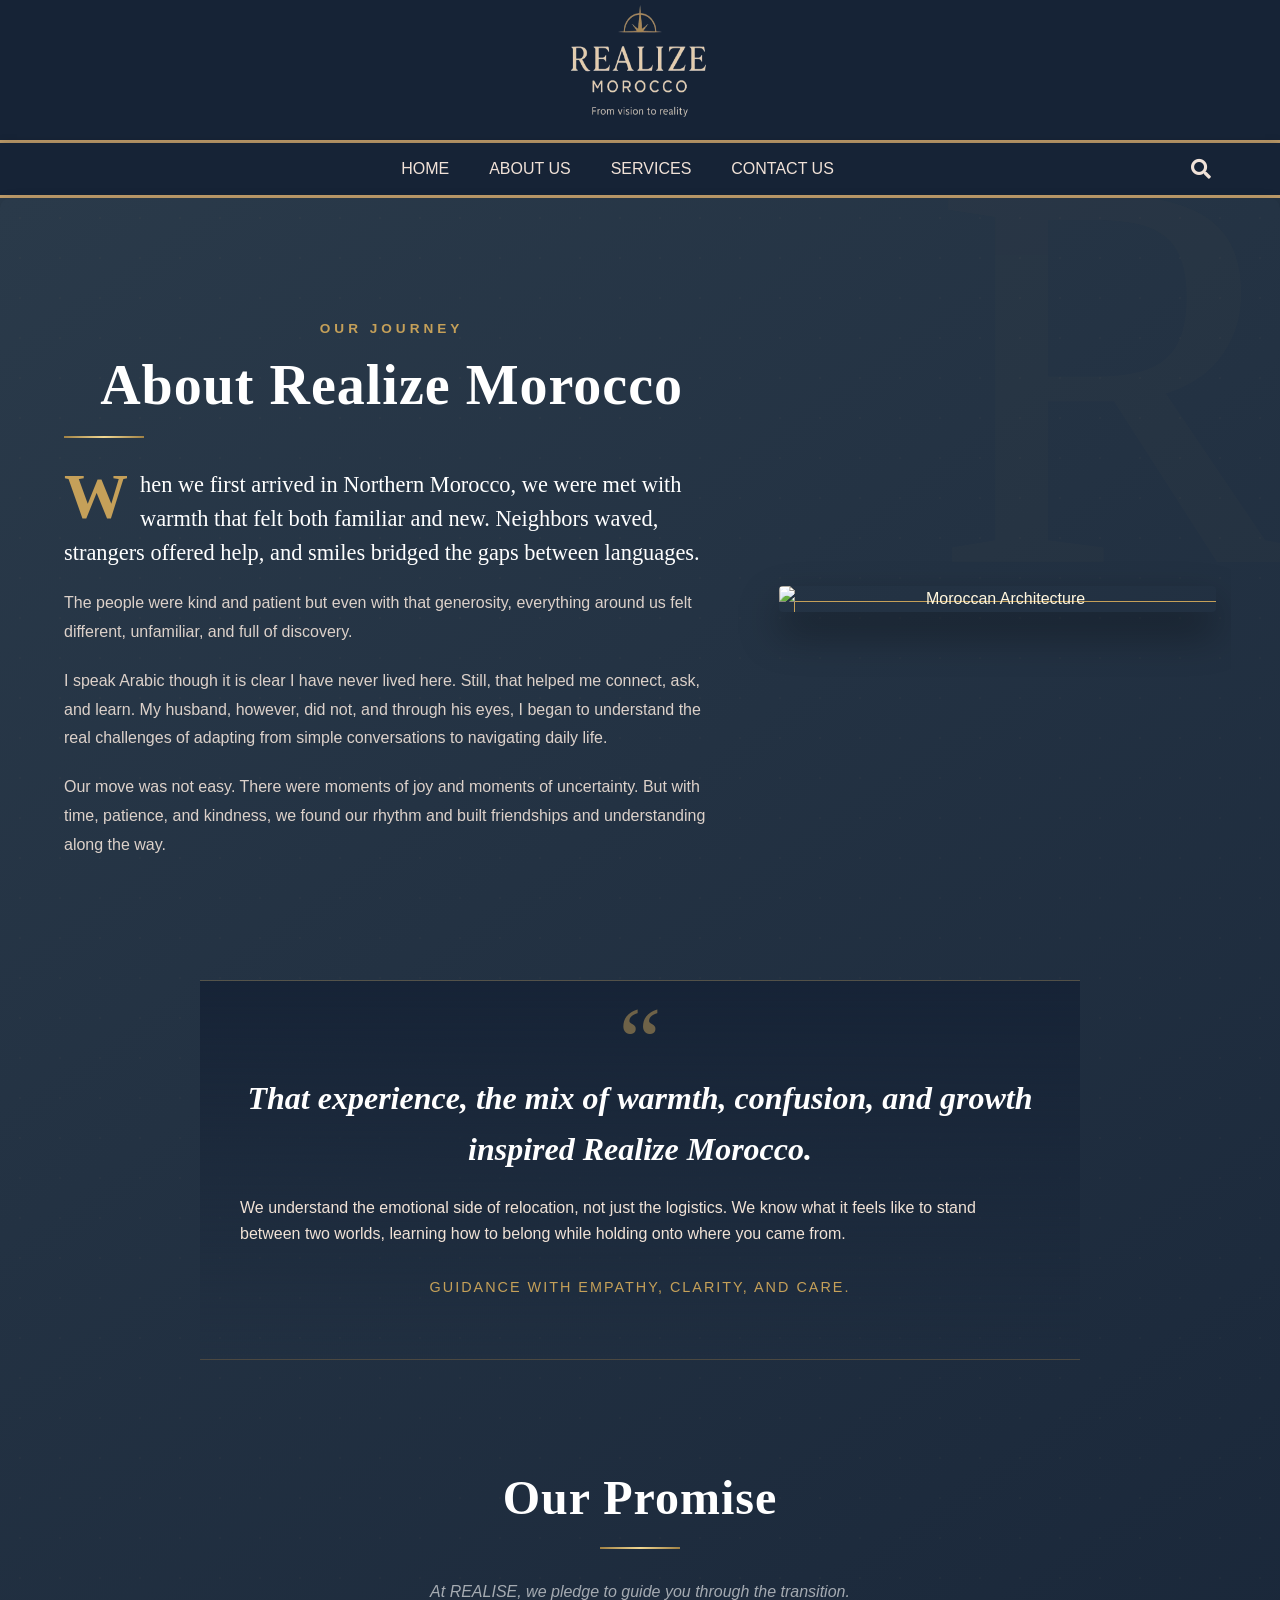
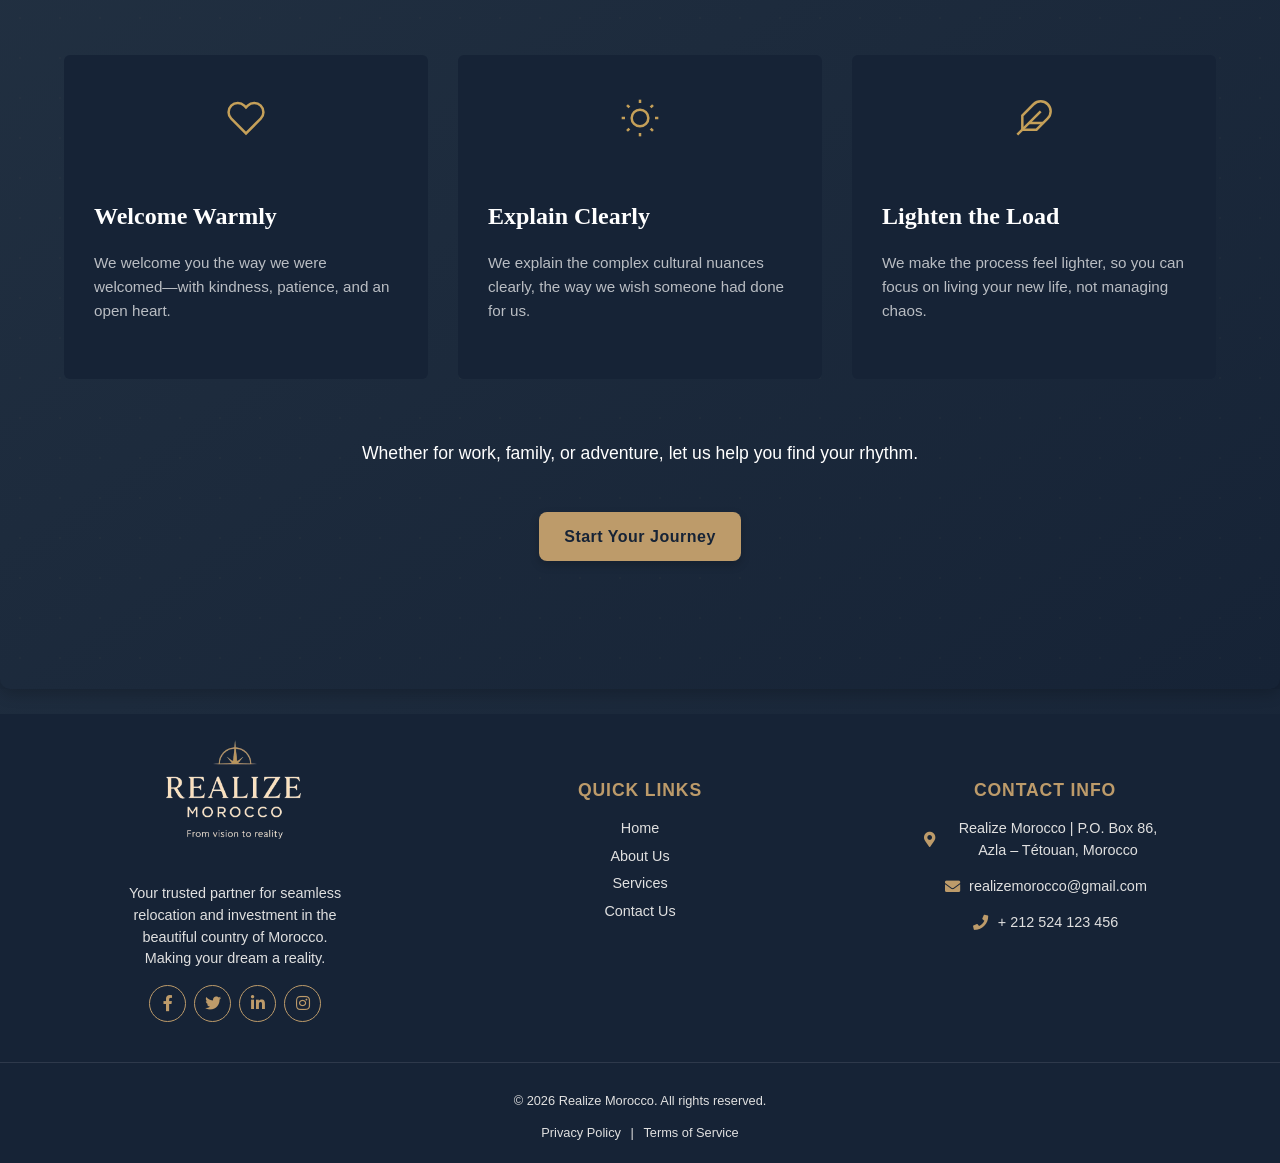
==== about.html @ 2c145610 "First upload" ====
<!DOCTYPE html>
<html lang="en">
<head>
    <meta charset="UTF-8">
    <meta name="viewport" content="width=device-width, initial-scale=1.0">
    <title>Realize Morocco - Home</title>
    <link rel="stylesheet" href="style.css">
    <link rel="stylesheet" href="style2.css">
    <link rel="stylesheet" href="responsive-fixes.css">

    <link rel="stylesheet" href="https://cdnjs.cloudflare.com/ajax/libs/font-awesome/5.15.4/css/all.min.css">
</head>
<body>
    <header class="logo-header">
        <div class="container1">
            <img src="SmartSelect_20251010-121254_Gallery-removebg-preview.png" alt="Realize Morocco Logo" class="header-logo">
        </div>
    </header>
<header>
        <div class="container">
            <nav>
                <ul>
                    <li><a href="index.html">Home</a></li>
                    <li><a href="about.html">About Us</a></li>
                    <li><a href="services.html">Services</a></li>
                    <li><a href="contact.html">Contact Us</a></li>
                </ul>
            </nav>
            <div class="search-container-pure-css">
                <!-- Hidden Checkbox -->
                <input type="checkbox" id="searchToggle" class="search-checkbox" hidden>

                <!-- Label acts as the search icon button -->
                <label for="searchToggle" class="search-toggle-label" aria-label="Toggle Search">
                    <i class="fas fa-search"></i>
                </label>

                <!-- The search input field -->
                <div class="search-input-wrapper-pure-css">
                    <input type="text" placeholder="Search..." class="search-input">
                    <button type="submit" class="search-submit-btn" aria-label="Submit Search"><i class="fas fa-arrow-right"></i></button>
                    <!-- Label acts as the close button -->
                    <label for="searchToggle" class="search-close-label" aria-label="Close Search"><i class="fas fa-times"></i></label>
                </div>
            </div>
        </div>
</header>

<main>
    <section id="about-content" class="about-section">
        <!-- BACKGROUND DECORATION -->
        <div class="bg-pattern"></div>
        <div class="bg-watermark">R</div>

        <div class="container">
            
            <!-- PART 1: THE STORY (Split Layout) -->
            <div class="story-wrapper">
                <div class="story-text">
                    <span class="eyebrow">Our Journey</span>
                    <h1 class="main-title">About Realize Morocco</h1>
                    <div class="gold-divider"></div>
                    
                    <p class="lead-text">
                        <span class="drop-cap">W</span>hen we first arrived in Northern Morocco, we were met with warmth that felt both familiar and new. Neighbors waved, strangers offered help, and smiles bridged the gaps between languages.
                    </p>
                    
                    <p>The people were kind and patient but even with that generosity, everything around us felt different, unfamiliar, and full of discovery.</p>
                    
                    <p>I speak Arabic though it is clear I have never lived here. Still, that helped me connect, ask, and learn. My husband, however, did not, and through his eyes, I began to understand the real challenges of adapting from simple conversations to navigating daily life.</p>
                    
                    <p>Our move was not easy. There were moments of joy and moments of uncertainty. But with time, patience, and kindness, we found our rhythm and built friendships and understanding along the way.</p>
                </div>

                <!-- IMAGE PLACEHOLDER (The "Gold Frame" concept) -->
                <div class="story-image">
                    <div class="image-frame">
                        <!-- Replace src with your actual image URL -->
                        <img src="https://images.unsplash.com/photo-1539020140153-e479b8c22e70?q=80&w=2000&auto=format&fit=crop" alt="Moroccan Architecture" />
                    </div>
                </div>
            </div>

            <!-- PART 2: THE PHILOSOPHY (Blockquote) -->
            <div class="philosophy-block">
                <div class="quote-icon">“</div>
                <h3>That experience, the mix of warmth, confusion, and growth inspired Realize Morocco.</h3>
                <p>We understand the emotional side of relocation, not just the logistics. We know what it feels like to stand between two worlds, learning how to belong while holding onto where you came from.</p>
                <div class="signature">
                    <span>Guidance with empathy, clarity, and care.</span>
                </div>
            </div>

            <!-- PART 3: OUR PROMISE (Grid Layout) -->
            <div class="promise-section">
                <div class="section-header">
                    <h2>Our Promise</h2>
                    <div class="gold-divider center"></div>
                    <p class="sub-header">At REALISE, we pledge to guide you through the transition.</p>
                </div>

                <div class="promise-grid">
                    <!-- Card 1 -->
                    <div class="promise-card">
                        <div class="card-icon">
                            <!-- Heart Icon -->
                            <svg viewBox="0 0 24 24" fill="none" stroke="currentColor" stroke-width="1.5"><path d="M20.84 4.61a5.5 5.5 0 0 0-7.78 0L12 5.67l-1.06-1.06a5.5 5.5 0 0 0-7.78 7.78l1.06 1.06L12 21.23l7.78-7.78 1.06-1.06a5.5 5.5 0 0 0 0-7.78z"></path></svg>
                        </div>
                        <h4>Welcome Warmly</h4>
                        <p>We welcome you the way we were welcomed—with kindness, patience, and an open heart.</p>
                    </div>

                    <!-- Card 2 -->
                    <div class="promise-card">
                        <div class="card-icon">
                            <!-- Sun/Light Icon -->
                            <svg viewBox="0 0 24 24" fill="none" stroke="currentColor" stroke-width="1.5"><circle cx="12" cy="12" r="5"></circle><line x1="12" y1="1" x2="12" y2="3"></line><line x1="12" y1="21" x2="12" y2="23"></line><line x1="4.22" y1="4.22" x2="5.64" y2="5.64"></line><line x1="18.36" y1="18.36" x2="19.78" y2="19.78"></line><line x1="1" y1="12" x2="3" y2="12"></line><line x1="21" y1="12" x2="23" y2="12"></line><line x1="4.22" y1="19.78" x2="5.64" y2="18.36"></line><line x1="18.36" y1="5.64" x2="19.78" y2="4.22"></line></svg>
                        </div>
                        <h4>Explain Clearly</h4>
                        <p>We explain the complex cultural nuances clearly, the way we wish someone had done for us.</p>
                    </div>

                    <!-- Card 3 -->
                    <div class="promise-card">
                        <div class="card-icon">
                            <!-- Feather Icon -->
                            <svg viewBox="0 0 24 24" fill="none" stroke="currentColor" stroke-width="1.5"><path d="M20.24 12.24a6 6 0 0 0-8.49-8.49L5 10.5V19h8.5z"></path><line x1="16" y1="8" x2="2" y2="22"></line><line x1="17.5" y1="15" x2="9" y2="15"></line></svg>
                        </div>
                        <h4>Lighten the Load</h4>
                        <p>We make the process feel lighter, so you can focus on living your new life, not managing chaos.</p>
                    </div>
                </div>

                <!-- CTA BUTTON -->
                <div class="cta-wrapper">
                    <p>Whether for work, family, or adventure, let us help you find your rhythm.</p>
                    <a href="contact.html" class="btn">Start Your Journey</a>
                </div>
            </div>

        </div>
    </section>
</main>

<footer class="site-footer">
        <div class="footer-container">

            <div class="footer-section footer-about">
                <img src="SmartSelect_20251010-121254_Gallery-removebg-preview.png" alt="Realize Morocco Logo" class="footer-logo">
                <p>
                    Your trusted partner for seamless relocation and investment in the beautiful country of Morocco. Making your dream a reality.
                </p>
                <div class="footer-social-links">
                    <a href="https://www.facebook.com/share/1DVYz2xB2U/?mibextid=wwXIfr" aria-label="Facebook"><i class="fab fa-facebook-f"></i></a>
                    <a href="#" aria-label="Twitter"><i class="fab fa-twitter"></i></a>
                    <a href="https://www.linkedin.com/in/realize-morocco-21baa53a2?utm_source=share&utm_campaign=share_via&utm_content=profile&utm_medium=ios_app" aria-label="LinkedIn"><i class="fab fa-linkedin-in"></i></a>
                    <a href="https://www.instagram.com/realizemorocco?igsh=MndtdXhkaHVwNWoy&utm_source=qr" aria-label="Instagram"><i class="fab fa-instagram"></i></a>
                </div>
            </div>

            <nav class="footer-section footer-links" aria-label="Footer Navigation">
                <h3 class="footer-heading">Quick Links</h3>
                <ul>
                    <li><a href="index.html">Home</a></li>
                    <li><a href="about.html">About Us</a></li>
                    <li><a href="services.html">Services</a></li>
                    <li><a href="contact.html">Contact Us</a></li>
                </ul>
            </nav>

            <div class="footer-section footer-contact">
                <h3 class="footer-heading">Contact Info</h3>
                <address>
                    <p><i class="fas fa-map-marker-alt"></i>Realize Morocco | P.O. Box 86, Azla – Tétouan, Morocco</p>
                    <p><i class="fas fa-envelope"></i> <a href="realizemorocco@gmail.com">realizemorocco@gmail.com</a></p>
                    <p><i class="fas fa-phone"></i> <a href="tel:+212 666 016 771">+ 212 524 123 456</a></p>
                </address>
            </div>

        </div>

        <div class="footer-bottom">
            <p>&copy; <span id="currentYear"></span> Realize Morocco. All rights reserved.</p>
            <p class="footer-legal-links">
                <a href="#">Privacy Policy</a>
                <span>|</span>
                <a href="#">Terms of Service</a>
            </p>
        </div>
    </footer>
    <!-- END OF PERFECTED FOOTER -->

    <script data-cfasync="false" src="/cdn-cgi/scripts/5c5dd728/cloudflare-static/email-decode.min.js"></script>
    <script>
        document.getElementById('currentYear').textContent = new Date().getFullYear();
    </script>
    <script src="mobile-menu.js"></script>
</body>
</html>
---- style.css ----
:root {
    /* Exact colors from your logo */
    --primary-color: #162336; /* Dark Blue from logo */
    --secondary-color: #bd9b6a; /* Gold from logo */
    --text-color: #f1e2d8; /* Off-white/Beige, good contrast for dark backgrounds */
    --light-bg: #2a3a4a; /* Slightly lighter blue for sections, derived from primary */
    --dark-text: #333; /* For elements that might be on a lighter background */
    --hover-gold: #b38e5d; /* Slightly darker gold for hover effects */

    /* Footer Customizations */
    --footer-bg-color: #162336; /* Dark background */
    --footer-text-color: #e0e0e0; /* Light grey text */
    --footer-primary-color: #bd9b6a; /* Gold accent color */
    --footer-link-hover-color: #ffd700; /* Brighter gold on hover */
    --footer-border-color: rgba(255, 255, 255, 0.1); /* Subtle separator */
    --footer-padding-y: 40px; /* Vertical padding for the footer sections */
    --footer-padding-x: 20px; /* Horizontal padding for the footer sections */
    --footer-gap: 30px; /* Space between footer sections */
}

body {
    font-family: 'Segoe UI', Tahoma, Geneva, Verdana, sans-serif;
    margin: 0;
    line-height: 1.6;
    color: var(--text-color);
    background-color: var(--primary-color);
}

.container {
    width: 85%;
    max-width: 1200px;
    margin: auto;
    overflow: hidden;
    padding: 20px 0;
}

.container p {
    text-align: left; /* Ensure paragraphs within containers are left-aligned */
}

section {
    padding: 50px 0;
    margin-bottom: 25px;
    text-align: center;
    background-color: var(--light-bg);
    border-radius: 10px;
    box-shadow: 0 5px 15px rgba(0, 0, 0, 0.2);
}

section h1,
section h2 {
    color: var(--secondary-color);
    margin-bottom: 25px;
    font-size: 2.5em;
    letter-spacing: 1px;
}


.logo-header {
    height: 120px;
    padding: 10px 0;
    text-align: center;
    border-bottom: 3px solid var(--secondary-color);
}

.logo-header .container1 img {
    height: 170px;
    width: 300px;
}

.header-logo {
    max-width: 150px; 
    height: auto;
}

.lead.text-text-color { 
    text-align: center;
}



.btn {
    display: inline-block;
    color: var(--primary-color);
    background: var(--secondary-color);
    padding: 12px 25px;
    text-decoration: none;
    border-radius: 8px;
    transition: all 0.3s ease-in-out, transform 0.1s ease-out; /* Added transform for press effect */
    margin-top: 15px;
    font-weight: bold;
    letter-spacing: 0.5px;
    border: none;
    box-shadow: 0 4px 10px rgba(0, 0, 0, 0.2);
    cursor: pointer;
    position: relative; /* Needed for potential pseudo-element effects */
    overflow: hidden; /* To clip any overflow from effects */
    z-index: 1; /* Ensure button is above other elements for effects */
}

.btn:hover {
    background: var(--hover-gold);
    transform: translateY(-3px) scale(1.02); /* Lift and slightly scale */
    box-shadow: 0 8px 20px rgba(0, 0, 0, 0.4); /* Enhanced shadow */
}

.btn:active {
    transform: translateY(0) scale(0.98); /* Press down effect */
    box-shadow: 0 2px 5px rgba(0, 0, 0, 0.3); /* Smaller shadow when pressed */
}

.btn:focus {
    outline: none; /* Remove default focus outline */
    box-shadow: 0 0 0 3px rgba(189, 155, 106, 0.5); /* Gold glow for accessibility */
}

.secondary-btn {
    background: var(--primary-color);
    color: var(--secondary-color);
    border: 2px solid var(--secondary-color);
    box-shadow: 0 4px 10px rgba(0, 0, 0, 0.2);
}

.secondary-btn:hover {
    background: var(--secondary-color);
    color: var(--primary-color);
    transform: translateY(-3px) scale(1.02); /* Lift and slightly scale */
    box-shadow: 0 8px 20px rgba(0, 0, 0, 0.4); /* Enhanced shadow */
}

.secondary-btn:active {
    transform: translateY(0) scale(0.98); /* Press down effect */
    box-shadow: 0 2px 5px rgba(0, 0, 0, 0.3); /* Smaller shadow when pressed */
}

.secondary-btn:focus {
    outline: none;
    box-shadow: 0 0 0 3px rgba(189, 155, 106, 0.5); /* Gold glow for accessibility */
}


/*----------------------------------------------------------------------------------------------------------------------*/
/*  HEADER & NAVIGATION (Main site header)                                                                              */
/*----------------------------------------------------------------------------------------------------------------------*/
header {
    background: var(--primary-color);
    color: var(--text-color);
    padding: 1px 0; /* Reduced vertical padding */
    border-bottom: var(--secondary-color) 3px solid;
    box-shadow: 0 2px 10px rgba(0, 0, 0, 0.3);
    display: flex;
    align-items: center;
    justify-content: center;
    min-height: 50px; /* Adjust as needed for logo and nav */
}

header .container {
    display: flex;
    justify-content: space-between;
    align-items: center;
    padding: 0; /* Override section .container padding for header */
}

header nav {
    width: 100%; /* Ensure nav takes full width to center its ul */
    display: flex;
    justify-content: center; /* Center the nav component itself */
    align-items: center;
}

header nav ul {
    margin: 0;
    padding: 0;
    list-style: none;
    display: flex;
    justify-content: center;
    width: 100%;
    align-items: center;
}

header nav ul li {
    padding: 0 20px; /* Spacing between nav items */
    position: relative;
}

header nav a {
    color: var(--text-color);
    text-decoration: none;
    text-transform: uppercase;
    font-size: 16px; /* Slightly reduced font size for menu items */
    font-weight: 500;
    position: relative;
    transition: color 0.3s ease-in-out, transform 0.2s ease-out;
    display: block;
    padding: 2px 0; /* Further minimized padding for the actual links */
}

/* Navigation Underline Effect */
header nav a::before {
    content: '';
    position: absolute;
    width: 0;
    height: 3px;
    background-color: var(--secondary-color);
    left: 50%;
    bottom: -5px; /* Adjusted position below the text */
    transform: translateX(-50%);
    transition: width 0.3s ease-in-out;
}

header nav a:hover::before {
    width: 100%;
}

/* Active Link Effect */
header nav a.active {
    color: var(--secondary-color);
    font-weight: 700;
}

header nav a.active::before {
    width: 100%; /* Keep underline active for active link */
}

/* Hover Grow Effect for Text */
header nav a:hover {
    color: var(--secondary-color);
    transform: translateY(-2px);
}

/* Search Container Styles */
.search-container-pure-css {
    position: relative; /* Essential for absolute positioning of input wrapper */
    margin-left: auto; /* Pushes the search container to the far right */
    display: flex; /* Aligns its content (toggle label) */
    align-items: center;
    padding-left: 15px; /* Spacing from nav */
}

/* The search icon label (our toggle button) */
.search-toggle-label {
    color: var(--text-color);
    font-size: 20px;
    transition: color 0.3s ease-in-out, transform 0.2s ease-out;
    padding: 5px;
    display: flex;
    align-items: center;
    justify-content: center;
    cursor: pointer;
    z-index: 2; /* Ensure it's clickable above the input wrapper */
}

.search-toggle-label:hover {
    color: var(--secondary-color);
    transform: scale(1.1);
}

/* The search input field wrapper - initially hidden */
.search-input-wrapper-pure-css {
    position: absolute;
    right: 0; /* Aligns to the right of .search-container-pure-css */
    top: 50%;
    transform: translateY(-50%);
    display: flex;
    align-items: center;
    background-color: var(--primary-color);
    border-radius: 5px;
    box-shadow: 0 4px 10px rgba(0, 0, 0, 0.3);
    overflow: hidden;

    /* Initial hidden state */
    opacity: 0;
    visibility: hidden;
    width: 0;
    pointer-events: none; /* Prevents interaction when hidden */
    transition: width 0.3s ease-in-out, opacity 0.3s ease-in-out, visibility 0.3s ease-in-out;
    z-index: 1; /* Below the toggle label initially */
}

/* When the checkbox is checked, show the input wrapper */
.search-checkbox:checked + .search-toggle-label + .search-input-wrapper-pure-css {
    opacity: 1;
    visibility: visible;
    width: 250px; /* Expand to desired width */
    pointer-events: all; /* Allow interaction when visible */
    z-index: 100; /* Bring to front when active */
}

/* Styles for elements inside the input wrapper */
.search-input {
    border: none;
    background: none;
    color: var(--text-color);
    padding: 8px 10px;
    font-size: 16px;
    flex-grow: 1;
    outline: none;
    width: 100%; /* Important for text input inside flex */
}

.search-input::placeholder {
    color: rgba(241, 226, 216, 0.7);
}

.search-submit-btn,
.search-close-label { /* .search-close-label acts as a button */
    background: none;
    border: none;
    color: var(--secondary-color);
    padding: 8px 12px;
    cursor: pointer;
    font-size: 16px;
    transition: color 0.2s ease-in-out;
    display: flex; /* For centering icon inside label/button */
    align-items: center;
    justify-content: center;
}

.search-submit-btn:hover,
.search-close-label:hover {
    color: var(--hover-gold);
}

.search-close-label {
    color: var(--text-color); /* Slightly different color for close icon */
    font-size: 18px; /* Slightly larger for visibility */
}


/* =========================================
   PREMIUM HERO SECTION
   ========================================= */
body{
    background: linear-gradient(145deg, var(--light-bg) 0%, var(--primary-color) 100%);
}
main {
    background: linear-gradient(145deg, var(--light-bg) 0%, var(--primary-color) 100%);
}
#hero {
    position: relative;
    width: 100%;
    height: 90vh; /* Takes up 90% of the screen height */
    min-height: 600px;
    display: flex;
    align-items: center;
    justify-content: center;
    overflow: hidden;
    background: linear-gradient(145deg, var(--light-bg) 0%, var(--primary-color) 100%); /* Fallback color */
}

/* 1. CAROUSEL & KEN BURNS EFFECT */
.hero-carousel {
    position: absolute;
    top: 0;
    left: 0;
    width: 100%;
    height: 100%;
    z-index: 0;
}

.carousel-slide {
    position: absolute;
    top: 0;
    left: 0;
    width: 100%;
    height: 100%;
    opacity: 0;
    /* The Zoom Animation */
    animation: kenBurnsFade 18s infinite; 
}

.carousel-slide img {
    width: 100%;
    height: 100%;
    object-fit: cover;
}

/* Timing for 3 Slides */
.carousel-slide.slide1 { animation-delay: 0s; }
.carousel-slide.slide2 { animation-delay: 6s; }
.carousel-slide.slide3 { animation-delay: 12s; }

/* The Animation: Fades in AND Zooms slightly */
@keyframes kenBurnsFade {
    0% { opacity: 0; transform: scale(1); }
    5% { opacity: 1; }
    33% { opacity: 1; }
    38% { opacity: 0; transform: scale(1.15); } /* Zoom to 1.15x */
    100% { opacity: 0; transform: scale(1.15); }
}

/* 2. MODERN GRADIENT OVERLAY */
.hero-overlay {
    position: absolute;
    top: 0;
    left: 0;
    width: 100%;
    height: 100%;
    z-index: 1;
    /* Darker at bottom to make text pop, clearer at top */
    background: linear-gradient(
        to bottom,
        rgba(22, 35, 54, 0.3) 0%,
        rgba(22, 35, 54, 0.6) 50%,
        rgba(22, 35, 54, 0.9) 100%
    );
}

/* 3. HERO CONTENT STYLING */
.hero-content-container {
    position: relative;
    z-index: 2; /* Sits above overlay */
    text-align: center;
    max-width: 900px;
}

/* Eyebrow Text (Small Gold Text) */
.hero-eyebrow {
    display: block;
    color: var(--secondary-color);
    font-size: 1rem;
    font-weight: 700;
    text-transform: uppercase;
    letter-spacing: 4px;
    margin-bottom: 20px;
    animation: fadeUp 1s ease-out forwards;
}

/* Main Title */
.hero-title {
    color: #fff;
    font-size: 4rem; /* Big and Bold */
    font-weight: 700;
    line-height: 1.1;
    margin: 0;
    text-shadow: 0 10px 30px rgba(0,0,0,0.3);
    animation: fadeUp 1s ease-out 0.3s forwards; /* Slight delay */
    opacity: 0; /* Hidden initially */
}

/* Divider Line */
.hero-divider {
    width: 80px;
    height: 4px;
    background-color: var(--secondary-color);
    margin: 30px auto;
    border-radius: 2px;
    animation: scaleWidth 1s ease-out 0.6s forwards;
    width: 0; /* Starts at 0 width */
}

/* Subtitle */
.hero-subtitle {
    color: rgba(255, 255, 255, 0.9);
    font-size: 1.25rem;
    line-height: 1.6;
    margin-bottom: 40px;
    font-weight: 300;
    animation: fadeUp 1s ease-out 0.8s forwards;
    opacity: 0;
}

/* 4. BUTTONS */
.hero-buttons {
    display: flex;
    justify-content: center;
    gap: 20px;
    animation: fadeUp 1s ease-out 1s forwards;
    opacity: 0;
}

/* Solid Gold Button */
.btn-gold {
    background-color: var(--secondary-color);
    color: var(--primary-color);
    padding: 15px 40px;
    font-weight: bold;
    text-transform: uppercase;
    letter-spacing: 1px;
    border-radius: 5px;
    transition: all 0.3s ease;
    border: 2px solid var(--secondary-color);
}

.btn-gold:hover {
    background-color: #fff;
    border-color: #fff;
    color: var(--primary-color);
    transform: translateY(-3px);
}

/* Outline Button */
.btn-outline {
    background-color: transparent;
    color: #fff;
    border: 2px solid rgba(255,255,255,0.5);
    padding: 15px 40px;
    font-weight: bold;
    text-transform: uppercase;
    letter-spacing: 1px;
    border-radius: 5px;
    transition: all 0.3s ease;
}

.btn-outline:hover {
    background-color: #fff;
    border-color: #fff;
    color: var(--primary-color);
    transform: translateY(-3px);
}

/* 5. SCROLL INDICATOR (Mouse Animation) */
.scroll-indicator {
    position: absolute;
    bottom: 30px;
    left: 50%;
    transform: translateX(-50%);
    z-index: 2;
    opacity: 0.7;
    animation: bounce 2s infinite;
}

.mouse {
    width: 26px;
    height: 40px;
    border: 2px solid #fff;
    border-radius: 20px;
    position: relative;
}

.mouse::before {
    content: '';
    position: absolute;
    top: 8px;
    left: 50%;
    transform: translateX(-50%);
    width: 4px;
    height: 8px;
    background-color: var(--secondary-color);
    border-radius: 2px;
}

/* ANIMATIONS KEYFRAMES */
@keyframes fadeUp {
    from { opacity: 0; transform: translateY(30px); }
    to { opacity: 1; transform: translateY(0); }
}

@keyframes scaleWidth {
    from { width: 0; }
    to { width: 80px; }
}

@keyframes bounce {
    0%, 20%, 50%, 80%, 100% { transform: translateY(0); }
    40% { transform: translateY(-10px); }
    60% { transform: translateY(-5px); }
}

/* Responsive Font Sizes */
@media (max-width: 768px) {
    .hero-title { font-size: 2.5rem; }
    .hero-subtitle { font-size: 1rem; }
    .hero-buttons { flex-direction: column; width: 100%; max-width: 300px; margin: 0 auto; }
}

/* ------------------------------------------------------- */
/*  IMPROVED ABOUT SECTION STYLES                          */
/* ------------------------------------------------------- */

.about-section {
    /* Use your light-bg variable, but we add a subtle gradient for elegance */
    background-color: #162336;
    background: linear-gradient(145deg, var(--light-bg) 0%, var(--primary-color) 100%);
    padding: 80px 0;
    position: relative;
    overflow: visible; /* Allows the gold frame to poke out if needed */
}

/* Fix for the flexbox layout if you aren't using Bootstrap grid strictly */
.about-section .row {
    display: flex;
    flex-wrap: wrap;
    align-items: center;
}
.about-section .col-md-6 {
    flex: 0 0 50%;
    max-width: 50%;
    padding: 0 20px;
    box-sizing: border-box;
}

/* Responsive fix for mobile */
@media (max-width: 768px) {
    .about-section .col-md-6 {
        flex: 0 0 100%;
        max-width: 100%;
    }
    .about-section .row {
        flex-direction: column-reverse; /* Puts text above image on mobile if desired, or remove to keep image top */
    }
    .about-image-wrapper {
        margin-bottom: 40px;
        margin-top: 20px;
    }
}



/*----------------------------------------------------------------------------------------------------------------------*/
/*  CARDS (for services preview, etc.)                                                                                  */
/*----------------------------------------------------------------------------------------------------------------------*/
.service-cards,
.service-detail-cards {
    display: flex;
    justify-content: center;
    flex-wrap: wrap;
    gap: 25px;
    margin-top: 35px;
}

.card {
    background: var(--primary-color);
    border-color: #bd9b6a;
    color: var(--text-color);
    padding: 25px;
    border-radius: 10px;
    box-shadow: 0 5px 15px rgba(0, 0, 0, 0.3);
    width: 320px;
    text-align: left;
    transition: transform 0.3s ease-in-out, box-shadow 0.3s ease-in-out;
    border: 1px solid var(--light-bg);
}

.card:hover {
    transform: translateY(-8px);
    box-shadow: 0 8px 20px rgba(0, 0, 0, 0.4);
}

.card h3 {
    color: var(--secondary-color);
    margin-top: 0;
    font-size: 1.6em;
    border-bottom: 1px solid rgba(212, 175, 55, 0.3);
    padding-bottom: 10px;
    margin-bottom: 15px;
}

/* Styles for the cards themselves, providing a consistent layout */
.why-choose-us .card {
    background-color: #162336; /* White background for cards */
    border-radius: 8px;
    border-color: #bd9b6a;
    box-shadow: 0 4px 15px rgba(0, 0, 0, 0.1);
    padding: 20px;
    margin-bottom: 20px;
    height: 100%;
    display: flex;
    flex-direction: column;
    align-items: center;
    justify-content: flex-start;
    text-align: center;
}

/* Styling for the icons within the cards */
.why-choose-us .card i.fas {
    color: #bd9b6a; /* Set the icon color to GOLD! */
    font-size: 3.5rem; /* Make icons a bit larger for emphasis */
    margin-bottom: 1px; /* More space below the icon */
}

.why-choose-us .card h4 {
    margin-top: 8px;
    margin-bottom: 1px; /* More space below the icon */
}


/* General Layout */
.faq-item {
    border-bottom: 1px solid #3a4b66; /* The divider line */
    overflow: hidden;
}

.faq-item:first-child {
    border-top: 1px solid #3a4b66;
}

/* The clickable header area */
.faq-header {
    display: flex;
    justify-content: space-between;
    align-items: center;
    padding: 25px 0;
    cursor: pointer;
    transition: background-color 0.3s;
}

/* The Left side (Icon + Text) */
.faq-title-group {
    display: flex;
    align-items: center;
    gap: 15px;
}

.faq-icon {
    color: #bd9b6a; /* Gold Compass */
    font-size: 1.5rem;
    font-weight: lighter;
}

.faq-header span {
    color: #ffffff;
    font-size: 1.2rem;
    font-weight: 400;
}

/* The Plus sign */
.faq-toggle {
    color: #ffffff;
    font-size: 1.5rem;
    font-weight: 300;
    transition: transform 0.3s ease;
}

/* The Hidden Answer */
.faq-body {
    max-height: 0;
    overflow: hidden;
    transition: max-height 0.3s ease-out;
    color: #cccccc;
    padding-left: 45px; /* Align with text */
    line-height: 1.6;
}

.faq-body p {
    margin-bottom: 25px;
}

/* Active State (When opened) */
.faq-item.active .faq-toggle {
    transform: rotate(45deg); /* Turns + into x */
    color: #bd9b6a;
}

.faq-item.active .faq-body {
    max-height: 200px; /* Adjust if you have very long answers */
}

/* The CTA Button */
.btn-consultation {
    display: inline-block;
    padding: 12px 30px;
    color: #ffffff;
    background-color: transparent;
    border: 1px solid #bd9b6a; /* Gold Border */
    border-radius: 5px;
    text-decoration: none;
    font-size: 1rem;
    transition: all 0.3s ease;
}

.btn-consultation:hover {
    background-color: #bd9b6a;
    color: #05152e;
}


/*----------------------------------------------------------------------------------------------------------------------*/
/*  CONTACT FORM                                                                                                        */
/*----------------------------------------------------------------------------------------------------------------------*/
#contact-form form {
    max-width: 650px;
    margin: 0 auto 40px auto;
    padding: 35px;
    background: var(--primary-color);
    border-radius: 10px;
    box-shadow: 0 5px 15px rgba(0, 0, 0, 0.3);
    text-align: left;
}

.form-group {
    margin-bottom: 25px;
}

.form-group label {
    display: block;
    margin-bottom: 10px;
    font-weight: bold;
    color: var(--secondary-color);
    font-size: 1.1em;
}

.form-group input[type="text"],
.form-group input[type="email"],
.form-group textarea {
    width: 100%;
    padding: 14px;
    border: 1px solid var(--light-bg);
    border-radius: 6px;
    background-color: #384858; /* A darker shade for input fields */
    color: var(--text-color);
    box-sizing: border-box; /* Include padding in element's total width/height */
    font-size: 1em;
}

.form-group input[type="text"]:focus,
.form-group input[type="email"]:focus,
.form-group textarea:focus {
    outline: none;
    border-color: var(--secondary-color);
    box-shadow: 0 0 8px rgba(212, 175, 55, 0.5);
}

.form-group textarea {
    resize: vertical; /* Allow vertical resizing only */
}

.contact-info {
    margin-top: 50px;
    text-align: center;
}

.contact-info h2 {
    color: var(--secondary-color);
    margin-bottom: 20px;
    font-size: 2em;
}

.contact-info p {
    margin: 12px 0;
    font-size: 1.2em;
}

/* Base Footer Styles */
.site-footer {
    background-color: var(--footer-bg-color);
    color: var(--footer-text-color);
    font-family: 'Arial', sans-serif; /* Or your preferred font */
    padding-top: 30px;
    padding-bottom: 15px;
    font-size: 0.9rem;
    line-height: 1.5;
}

/* Container for main footer sections */
.footer-container {
    max-width: 1200px;
    margin: 0 auto;
    padding: 0 15px;
    display: flex;
    flex-wrap: wrap;
    justify-content: space-evenly;
    gap: 15px;
}

/* Footer Section Styling */
.footer-section {
    flex: 1;
    min-width: 200px;
    margin-bottom: 15px;
    text-align: center;
}

/* --- KEY CHANGE HERE --- */
/* Pull the footer-about section even higher */
.footer-about {
    margin-top: -25px; /* Increased negative margin to pull it higher */
    /* Adjust this value as needed for desired offset */
}

/* Logo Styling */
.footer-logo {
    max-width: 150px;
    height: auto;
    display: block;
    margin-bottom: 10px;
    filter: brightness(1.1);
    margin-left: auto;
    margin-right: auto;
}

/* Headings in Footer */
.footer-heading {
    color: var(--footer-primary-color);
    font-size: 1.1rem;
    margin-bottom: 15px;
    font-weight: bold;
    text-transform: uppercase;
    letter-spacing: 0.05em;
}

/* Paragraphs in Footer */
.footer-about p,
.footer-contact p {
    margin-bottom: 8px;
    align-items: center;
    max-width: 220px;
    margin-left: auto;
    margin-right: auto;
}

/* Links in Footer (General) */
.site-footer a {
    color: var(--footer-text-color);
    text-decoration: none;
    transition: color 0.3s ease-in-out;
}

.site-footer a:hover {
    color: var(--footer-link-hover-color);
    text-decoration: underline;
}

/* List Styling for Navigation Links */
.footer-links ul {
    list-style: none;
    padding: 0;
    margin: 0;
    display: inline-block;
}

.footer-links ul li {
    margin-bottom: 6px;
    text-align: center;
}

/* Add margin-top to Quick Links and Contact Info sections to lower them */
.footer-links,
.footer-contact {
    margin-top: 15px; /* Keep this value as set previously */
}


/* Contact Info Icons and Links */
.footer-contact p {
    display: flex;
    justify-content: center;
    align-items: center;
    max-width: 250px;
}
.footer-contact p i {
    color: var(--footer-primary-color);
    margin-right: 8px;
    font-size: 0.95rem;
    width: 18px;
    text-align: center;
    flex-shrink: 0;
}

.footer-contact address {
    font-style: normal;
}

/* Social Links */
.footer-social-links {
    margin-top: 15px;
    display: flex;
    gap: 8px;
    justify-content: center;
}

.footer-social-links a {
    display: inline-flex;
    align-items: center;
    justify-content: center;
    width: 35px;
    height: 35px;
    border: 0.25px solid var(--footer-primary-color);
    border-radius: 50%;
    color: var(--footer-primary-color);
    font-size: 1rem;
    transition: background-color 0.3s ease-in-out, color 0.3s ease-in-out;
}

.footer-social-links a:hover {
    background-color: var(--footer-primary-color);
    color: var(--footer-bg-color);
    text-decoration: none;
}

/* Footer Bottom Section (Copyright and Legal) */
.footer-bottom {
    border-top: 0.25px solid var(--footer-border-color);
    text-align: center;
    padding-top: 15px;
    margin-top: 25px;
    font-size: 0.8rem;
}

.footer-bottom p {
    margin-bottom: 6px;
}

.footer-legal-links a {
    margin: 0 6px;
}

.footer-legal-links span {
    color: var(--footer-text-color);
}


/*----------------------------------------------------------------------------------------------------------------------*/
/*  RESPONSIVE STYLES                                                                                                   */
/*----------------------------------------------------------------------------------------------------------------------*/
@media (max-width: 768px) {
    /* Header & Navigation - Keeping your existing styles */
    .nav-search-wrapper {
        flex-wrap: wrap;
        justify-content: center;
    }

    .search-container-pure-css {
        margin-left: 0;
        margin-top: 10px;
        width: 100%;
        justify-content: center;
    }

    .search-input-wrapper-pure-css {
        position: static;
        width: 100%;
        transform: none;
    }

    .search-checkbox:checked + .search-toggle-label + .search-input-wrapper-pure-css {
        width: 100%;
    }

    /* Cards */
    .why-choose-us .card {
        margin-bottom: 0;
    }

    /* Footer */
    .footer-container {
        flex-direction: column;
        align-items: center;
        gap: 10px;
    }

    .footer-section {
        min-width: unset;
        width: 100%;
        max-width: 280px;
        margin-bottom: 10px;
    }

    /* Remove margin-top for stacked sections on mobile */
    .footer-about {
        margin-top: 0;
    }
    .footer-links,
    .footer-contact {
        margin-top: 0;
    }


    .footer-heading {
        margin-bottom: 10px;
    }

    .footer-links ul {
        display: flex;
        flex-wrap: wrap;
        justify-content: center;
        gap: 0 10px;
    }

    .footer-links ul li {
        margin-bottom: 4px;
    }

    .footer-contact p {
        justify-content: center;
    }
}

@media (max-width: 480px) {
    /* Footer */
    .site-footer {
        padding-top: 25px;
    }

    .footer-heading {
        font-size: 1rem;
    }

    .footer-logo {
        max-width: 130px;
        margin-bottom: 8px;
    }

    .footer-bottom {
        padding-top: 10px;
        margin-top: 20px;
        font-size: 0.75rem;
    }

    .footer-legal-links a {
        display: block;
        margin: 4px 0;
    }

    .footer-legal-links span {
        display: none;
    }
}
#contact-form .container p {
    text-align: center;
}
---- style2.css ----
/* TEXT STYLING */
.about-section {
    /* CHANGED: Reduced from 80px to 40px */
    background-color: #162336;
    padding: 40px 0; 
    background: linear-gradient(145deg, var(--light-bg) 0%, var(--primary-color) 100%);
    position: relative;
}
.about-content {
    text-align: left;
    padding-left: 20px;
}

.eyebrow-text {
    display: block;
    color: var(--secondary-color); /* Gold */
    font-size: 0.9rem;
    font-weight: 700;
    letter-spacing: 3px;
    text-transform: uppercase;
    margin-bottom: 10px;
}

.main-heading {
    color: var(--text-color);
    font-size: 2.5rem;
    font-weight: 600;
    line-height: 1.2;
    margin-bottom: 20px;
    margin-top: 0;
}

/* The decorative gold line */
.heading-divider {
    /* CHANGED: Reduced height from 3px to 1px or 2px */
    height: 2px; 
    width: 80px;
    background-color: var(--secondary-color);
    margin-bottom: 25px;
}

.about-content p {
    color: rgba(241, 226, 216, 0.9); /* Slightly transparent off-white */
    margin-bottom: 15px;
    font-size: 1.05rem;
}

.about-content .lead-text {
    font-size: 1.2rem;
    color: #fff; /* Brighter white for the first paragraph */
    font-weight: 400;
}

/* IMAGE STYLING - THE "GOLD FRAME" EFFECT */


.about-img {
    width: 100%;
    height: auto;
    border-radius: 5px;
    position: relative;
    z-index: 2;
    box-shadow: 0 10px 30px rgba(0,0,0,0.5);
    display: block;
}



/* Hover effect adjustment (Optional) */
.about-image-wrapper:hover::before {
    /* CHANGED: Reduced movement to match the tighter spacing */
    transform: translate(-12px, -12px); 
}

/* ------------------------------------------------------- */
/*  WHY CHOOSE US (FEATURES) STYLES                        */
/* ------------------------------------------------------- */

/* =========================================
   COMBINED SECTION STYLES
   (Why Choose Us + Vision Split Layout)
   ========================================= */

/* 1. SECTION & SPACING */
.why-choose-section {
    padding: 80px 0;
    background-color: var(--light-bg); /* Dark Grey/Blue Base */
}

/* Adds space between the "Why Choose" grid and the "Vision" block */
.why-choose-section .container:first-child {
    margin-bottom: 80px;
}

/* =========================================
   PART 1: TOP HEADERS & TEXT
   ========================================= */
/* =========================================
   UNIFIED SECTION STYLES
   ========================================= */

/* =========================================
   UNIFIED SECTION (Based on 'About' Style)
   ========================================= */

.unified-split-section {
    /* EXACT: Reduced padding as requested */
    padding: 40px 0; 
    /* EXACT: The specific gradient you liked */
    background: linear-gradient(145deg, var(--light-bg) 0%, var(--primary-color) 100%);
    position: relative;
}

.spacer-gap {
    height: 80px; /* Space between the two rows */
}

/* --- TYPOGRAPHY (Copied from your request) --- */
.text-content-style {
    text-align: left;
    /* padding-left handled by bootstrap cols, but we ensure alignment here */
}

.eyebrow-text {
    display: block;
    color: var(--secondary-color); /* Gold */
    font-size: 0.9rem;
    font-weight: 700;
    letter-spacing: 3px;
    text-transform: uppercase;
    margin-bottom: 10px;
}

.main-heading {
    color: var(--text-color);
    font-size: 2.5rem;
    font-weight: 600;
    line-height: 1.2;
    margin-bottom: 20px;
    margin-top: 0;
}

.heading-divider {
    /* EXACT: Reduced height */
    height: 2px; 
    width: 80px;
    background-color: var(--secondary-color);
    margin-bottom: 25px;
}

/* Paragraph styling matching your 'About' section */
.text-content-style p {
    color: rgba(241, 226, 216, 0.9);
    margin-bottom: 15px;
    font-size: 1.05rem;
}

.lead-text {
    font-size: 1.2rem;
    color: #fff !important;
    font-weight: 400;
    margin-bottom: 30px;
}

/* --- LIST ITEMS (To make features look like the text) --- */
.custom-list-item {
    display: flex;
    align-items: flex-start;
    margin-bottom: 20px;
}

.list-icon {
    color: var(--secondary-color);
    font-size: 1.5rem;
    margin-right: 15px;
    margin-top: 5px; /* Aligns with title */
    min-width: 30px;
    text-align: center;
}

.list-title {
    color: #fff;
    font-size: 1.2rem;
    font-weight: 600;
    margin: 0 0 5px 0;
}

/* --- IMAGE FRAME (The Gold Frame Effect) --- */
.gold-frame-wrapper {
    position: relative;
    z-index: 1;
    padding: 10px; /* Space for border to sit */
}

.framed-img {
    width: 100%;
    height: auto;
    border-radius: 5px;
    position: relative;
    z-index: 2;
    box-shadow: 0 10px 30px rgba(0,0,0,0.5);
    display: block;
}

/* The Gold Border behind the image */
.gold-frame-wrapper::before {
    content: '';
    position: absolute;
    top: 0;
    left: 0;
    width: 100%; 
    height: 100%;
    
    /* EXACT: 1px border as requested */
    
    border-radius: 5px;
    z-index: 0;
    
    /* EXACT: Tighter positioning (-8px) */
    transform: translate(-8px, -8px); 
    
    transition: transform 0.3s ease;
}

/* EXACT: Hover effect with reduced movement */
.gold-frame-wrapper:hover::before {
    transform: translate(-12px, -12px); 
}

/* Responsive Adjustments */
@media (max-width: 768px) {
    .gold-frame-wrapper {
        margin-bottom: 30px;
    }
    .text-content-style {
        padding: 0 10px;
    }
}
/* =========================================
   1. FONTS & VARIABLES
   ========================================= */
@import url('https://fonts.googleapis.com/css2?family=Cormorant+Garamond:ital,wght@0,400;0,600;0,700;1,400&family=Montserrat:wght@300;400;500;600&display=swap');

:root {
    /* Color Palette */
    --c-dark-blue: #0f1c24;  /* Deep Moroccan Night */
    --c-charcoal: #1a2630;   /* Card Background */
    --c-gold: #c5a059;       /* Primary Gold */
    --c-gold-light: #e6c888; /* Highlight */
    --c-sand: #f1e2d6;       /* Text Color */
    --c-white: #ffffff;
    
    /* Gradients */
    --g-gold: linear-gradient(135deg, #9e7f42 0%, #f2d893 50%, #9e7f42 100%);
    --g-overlay: radial-gradient(circle at top right, rgba(30, 45, 55, 0.9), var(--c-dark-blue));
}

/* =========================================
   2. MAIN SECTION WRAPPER
   ========================================= */
.about-section {
    position: relative;
    padding: 100px 0;
    background-color: var(--c-dark-blue);
    color: var(--c-sand);
    font-family: 'Montserrat', sans-serif;
    overflow: hidden;
}

/* Background Pattern (Subtle Geometric) */
.bg-pattern {
    position: absolute;
    top: 0; left: 0; width: 100%; height: 100%;
    opacity: 0.03;
    background-image: radial-gradient(var(--c-gold) 1px, transparent 1px);
    background-size: 40px 40px;
    pointer-events: none;
}

/* Giant Watermark 'R' */
.bg-watermark {
    position: absolute;
    top: -5%;
    right: -2%;
    font-family: 'Cormorant Garamond', serif;
    font-size: 35rem;
    line-height: 1;
    color: var(--c-gold);
    opacity: 0.02;
    pointer-events: none;
    z-index: 0;
}

.container {
    max-width: 1200px;
    margin: 0 auto;
    padding: 0 25px;
    position: relative;
    z-index: 2;
}

/* =========================================
   3. TYPOGRAPHY HELPERS
   ========================================= */
.eyebrow {
    display: block;
    color: var(--c-gold);
    font-size: 0.85rem;
    font-weight: 600;
    text-transform: uppercase;
    letter-spacing: 4px;
    margin-bottom: 15px;
}

.main-title {
    font-family: 'Cormorant Garamond', serif;
    font-size: 3.5rem;
    color: var(--c-white);
    line-height: 1.1;
    margin: 0 0 20px 0;
}

.gold-divider {
    height: 2px;
    width: 80px;
    background: var(--g-gold);
    margin-bottom: 30px;
}
.gold-divider.center { margin: 0 auto 30px auto; }

/* =========================================
   4. STORY SECTION (Split Layout)
   ========================================= */
.story-wrapper {
    display: grid;
    grid-template-columns: 1.2fr 0.8fr; /* Text takes more space than image */
    gap: 60px;
    align-items: center;
    margin-bottom: 100px;
}

.story-text p {
    margin-bottom: 20px;
    font-weight: 300;
    line-height: 1.8;
    color: rgba(241, 226, 216, 0.9);
}

.lead-text {
    font-family: 'Cormorant Garamond', serif;
    font-size: 1.4rem;
    color: var(--c-white) !important;
    line-height: 1.5 !important;
}

/* Drop Cap "W" */
.drop-cap {
    float: left;
    font-size: 4rem;
    line-height: 0.75;
    margin-right: 12px;
    margin-top: 5px;
    color: var(--c-gold);
    font-weight: 700;
}

/* Image Frame Effect */
.story-image {
    position: relative;
}

.image-frame {
    position: relative;
    z-index: 2;
    border-radius: 4px;
    overflow: hidden;
    box-shadow: 0 20px 40px rgba(0,0,0,0.4);
}

.image-frame img {
    width: 100%;
    height: auto;
    display: block;
    /* Optional: Sepia tone for style */
    filter: sepia(20%) contrast(1.1); 
    transition: filter 0.5s ease;
}

/* The Gold Border behind the image */
.image-frame::before {
    content: '';
    position: absolute;
    top: 0; left: 0; width: 100%; height: 100%;
    border: 1px solid var(--c-gold);
    transform: translate(15px, 15px); /* Offset */
    z-index: -1;
    transition: transform 0.4s ease;
}

.story-image:hover .image-frame::before {
    transform: translate(8px, 8px); /* Moves closer on hover */
}
.story-image:hover img {
    filter: sepia(0%) contrast(1.0);
}

/* =========================================
   5. PHILOSOPHY BLOCKQUOTE
   ========================================= */
.philosophy-block {
    text-align: center;
    max-width: 800px;
    margin: 0 auto 100px auto;
    padding: 60px 40px;
    background: linear-gradient(180deg, var(--primary-color), transparent);
    border-top: 1px solid rgba(197, 160, 89, 0.3);
    border-bottom: 1px solid rgba(197, 160, 89, 0.3);
    position: relative;
}

.quote-icon {
    font-family: 'Cormorant Garamond', serif;
    font-size: 6rem;
    color: var(--c-gold);
    opacity: 0.5;
    line-height: 0;
    margin-bottom: 30px;
    display: block;
}

.philosophy-block h3 {
    font-family: 'Cormorant Garamond', serif;
    font-size: 2rem;
    font-style: italic;
    color: var(--c-white);
    margin-bottom: 20px;
}

.signature span {
    display: block;
    margin-top: 30px;
    font-size: 0.9rem;
    letter-spacing: 2px;
    text-transform: uppercase;
    color: var(--c-gold);
}

/* =========================================
   6. PROMISE GRID SECTION
   ========================================= */
.promise-section {
    text-align: center;
}

.section-header h2 {
    font-family: 'Cormorant Garamond', serif;
    font-size: 3rem;
    margin-bottom: 10px;
    color: var(--c-white);
}

.sub-header {
    margin-bottom: 50px;
    font-style: italic;
    color: rgba(255,255,255,0.6);
}

/* Grid Layout */
.promise-grid {
    display: grid;
    grid-template-columns: repeat(auto-fit, minmax(280px, 1fr));
    gap: 30px;
    margin-bottom: 60px;
}

.promise-card {
    background: var(--primary-color);
    padding: 40px 30px;
    border-radius: 6px;
    text-align: left;
    border-top: 3px solid transparent; /* Prepare for hover */
    transition: transform 0.3s ease, box-shadow 0.3s ease, border-color 0.3s ease;
}

.promise-card:hover {
    transform: translateY(-10px);
    box-shadow: 0 15px 30px rgba(0,0,0,0.3);
    border-top-color: var(--c-gold);
}
.card-icon{
    text-align: center;
}
.card-icon svg {
    width: 40px;
    height: 40px;
    color: var(--c-gold);
    margin-bottom: 20px;
}

.promise-card h4 {
    font-family: 'Cormorant Garamond', serif;
    font-size: 1.5rem;
    color: var(--c-white);
    margin-bottom: 15px;
}

.promise-card p {
    font-size: 0.95rem;
    color: rgba(255,255,255,0.7);
    line-height: 1.6;
}

/* =========================================
   7. CTA BUTTON
   ========================================= */
.cta-wrapper p {
    margin-bottom: 30px;
    font-size: 1.1rem;
    color: var(--c-white);
}

.gold-btn {
    display: inline-block;
    padding: 15px 40px;
    background: var(--g-gold);
    color: #fff; /* Or dark blue depending on contrast preference */
    text-decoration: none;
    font-weight: 600;
    text-transform: uppercase;
    letter-spacing: 1px;
    border-radius: 2px;
    transition: filter 0.3s ease, transform 0.3s ease;
    box-shadow: 0 10px 20px rgba(197, 160, 89, 0.3);
    text-shadow: 0 1px 2px rgba(0,0,0,0.2);
}

.gold-btn:hover {
    filter: brightness(1.1);
    transform: translateY(-2px);
}

/* =========================================
   8. RESPONSIVE
   ========================================= */
@media (max-width: 900px) {
    .story-wrapper {
        grid-template-columns: 1fr; /* Stack vertically */
    }
    
    .story-image {
        order: -1; /* Image first on mobile? or remove to keep text first */
        margin-bottom: 40px;
        max-width: 100%;
    }
    
    .image-frame {
        max-width: 500px;
        margin: 0 auto;
    }
    
    .main-title { font-size: 2.5rem; }
    .philosophy-block h3 { font-size: 1.5rem; }
}

.section-header p { 
    text-align: center;
}
.cta-wrapper p{
    text-align: center;
}
.hero-text-wrapper p{
    text-align: center;
}
---- responsive-fixes.css ----
/* ============================================================
   COMPREHENSIVE RESPONSIVE STYLES FOR REALIZE MOROCCO
   Add this file to all your HTML pages
   ============================================================ */

/* ==========================================================================
   BASE IMPROVEMENTS - Apply to all screen sizes
   ========================================================================== */

/* Ensure images never overflow their containers */
img {
    max-width: 100%;
    height: auto;
}

/* Make containers more flexible */
.container {
    width: 90%;
    max-width: 1200px;
    margin: auto;
    padding: 20px 15px;
}

/* Ensure sections don't have excessive padding on mobile */
section {
    padding: 40px 0;
}

/* ==========================================================================
   HEADER & NAVIGATION - Mobile Menu
   ========================================================================== */

/* Hamburger Menu Icon (Hidden by default on desktop) */
.mobile-menu-toggle {
    display: none;
    background: none;
    border: none;
    color: var(--text-color);
    font-size: 28px;
    cursor: pointer;
    padding: 5px;
    z-index: 1000;
}

/* ==========================================================================
   TABLET STYLES (768px - 1024px)
   ========================================================================== */
@media (max-width: 1024px) {
    /* Reduce logo size */
    .logo-header .container1 img {
        height: 140px;
        width: 250px;
    }

    /* Adjust navigation spacing */
    header nav ul li {
        padding: 0 15px;
    }

    header nav a {
        font-size: 15px;
    }

    /* Hero section adjustments */
    .hero-title {
        font-size: 2.5rem !important;
    }

    .hero-subtitle {
        font-size: 1.1rem !important;
    }

    /* Section headings */
    section h1,
    section h2,
    .main-heading {
        font-size: 2rem !important;
    }

    .main-title {
        font-size: 2.8rem !important;
    }

    /* Grid adjustments */
    .story-wrapper {
        gap: 40px !important;
    }

    .promise-grid {
        grid-template-columns: repeat(auto-fit, minmax(250px, 1fr)) !important;
        gap: 25px !important;
    }

    /* Gallery grid for services */
    .gallery-grid {
        grid-template-columns: 1fr !important;
        gap: 30px !important;
    }

    /* Footer adjustments */
    .footer-container {
        gap: 20px;
    }

    .footer-section {
        min-width: 180px;
    }
}

/* ==========================================================================
   MOBILE STYLES (max-width: 768px)
   ========================================================================== */
@media (max-width: 768px) {
    /* === HEADER & NAVIGATION === */
    
    /* Show hamburger menu */
    .mobile-menu-toggle {
        display: block;
        position: absolute;
        right: 20px;
        top: 50%;
        transform: translateY(-50%);
    }

    /* Hide navigation by default on mobile */
    header nav {
        position: fixed;
        top: 0;
        left: -100%;
        width: 80%;
        max-width: 300px;
        height: 100vh;
        background: var(--primary-color);
        padding: 80px 20px 20px;
        transition: left 0.3s ease;
        z-index: 999;
        overflow-y: auto;
        box-shadow: 2px 0 10px rgba(0,0,0,0.3);
    }

    /* Show navigation when active */
    header nav.active {
        left: 0;
    }

    /* Stack navigation vertically */
    header nav ul {
        flex-direction: column;
        align-items: flex-start;
        width: 100%;
    }

    header nav ul li {
        padding: 15px 0;
        width: 100%;
        border-bottom: 1px solid rgba(255,255,255,0.1);
    }

    header nav a {
        font-size: 18px;
        padding: 10px 0;
    }

    /* Adjust header container */
    header .container {
        position: relative;
        justify-content: center;
    }

    /* Search container on mobile */
    .search-container-pure-css {
        position: absolute;
        right: 60px;
        top: 50%;
        transform: translateY(-50%);
        margin-left: 0;
        padding-left: 0;
    }

    /* Logo Header */
    .logo-header {
        height: 100px;
        padding: 5px 0;
    }

    .logo-header .container1 img {
        height: 120px;
        width: 200px;
    }

    /* === HERO SECTION === */
    #hero {
        min-height: 500px !important;
        height: auto !important;
    }

    .hero-content-container {
        padding: 40px 20px !important;
    }

    .hero-eyebrow {
        font-size: 0.8rem !important;
    }

    .hero-title {
        font-size: 2rem !important;
        line-height: 1.2 !important;
    }

    .hero-subtitle {
        font-size: 1rem !important;
        line-height: 1.6 !important;
    }

    .hero-buttons {
        flex-direction: column !important;
        gap: 15px !important;
        align-items: stretch !important;
    }

    .hero-buttons .btn {
        width: 100%;
        text-align: center;
    }

    /* === SECTIONS === */
    section {
        padding: 30px 0;
        margin-bottom: 15px;
    }

    section h1,
    section h2 {
        font-size: 1.8rem;
        margin-bottom: 20px;
    }

    .main-heading {
        font-size: 1.8rem !important;
    }

    .main-title {
        font-size: 2rem !important;
    }

    /* === ABOUT SECTION === */
    .about-section {
        padding: 30px 0 !important;
    }

    .row {
        flex-direction: column !important;
    }

    .col-md-6 {
        width: 100% !important;
        margin-bottom: 30px !important;
    }

    .about-content {
        padding-left: 0 !important;
        padding-right: 0 !important;
    }

    .about-image-wrapper {
        margin-bottom: 30px;
    }

    /* Text adjustments */
    .lead-text {
        font-size: 1.1rem !important;
    }

    .about-content p {
        font-size: 1rem !important;
    }

    /* === STORY SECTION === */
    .story-wrapper {
        grid-template-columns: 1fr !important;
        gap: 30px !important;
    }

    .story-image {
        order: -1;
        margin-bottom: 20px;
    }

    /* === WHY CHOOSE US === */
    .custom-list-item {
        flex-direction: column;
        align-items: flex-start;
        margin-bottom: 25px;
    }

    .list-icon {
        margin-bottom: 10px;
    }

    .list-title {
        font-size: 1.1rem !important;
    }

    /* === PROMISE/CARDS SECTION === */
    .promise-grid,
    .gallery-grid {
        grid-template-columns: 1fr !important;
        gap: 25px !important;
    }

    .promise-card,
    .gallery-card {
        padding: 30px 20px !important;
    }

    .card-content {
        padding: 25px 20px !important;
    }

    .card-image {
        height: 250px !important;
    }

    /* === PHILOSOPHY BLOCK === */
    .philosophy-block {
        padding: 40px 20px !important;
        margin: 0 auto 60px !important;
    }

    .philosophy-block h3 {
        font-size: 1.5rem !important;
    }

    .quote-icon {
        font-size: 4rem !important;
    }

    /* === FAQ SECTION === */
    .faq-item {
        margin-bottom: 15px !important;
    }

    .faq-header {
        padding: 15px !important;
    }

    .faq-title-group span {
        font-size: 0.95rem !important;
    }

    .faq-body {
        padding: 15px !important;
    }

    /* === CONTACT FORM === */
    #contact-form {
        padding: 30px 0;
    }

    #contact-form h1 {
        font-size: 1.8rem;
    }

    .form-group {
        margin-bottom: 20px;
    }

    .form-group label {
        font-size: 1rem;
    }

    .form-group input,
    .form-group textarea {
        font-size: 16px; /* Prevents zoom on iOS */
    }

    /* === FOOTER === */
    .footer-container {
        flex-direction: column;
        align-items: center;
        gap: 20px;
        padding: 0 20px;
    }

    .footer-section {
        min-width: unset;
        width: 100%;
        max-width: 320px;
        margin-bottom: 20px;
    }

    .footer-about {
        margin-top: 0 !important;
    }

    .footer-links,
    .footer-contact {
        margin-top: 0 !important;
    }

    .footer-logo {
        max-width: 140px;
    }

    .footer-heading {
        font-size: 1rem;
        margin-bottom: 12px;
    }

    .footer-about p,
    .footer-contact p {
        max-width: 100%;
        font-size: 0.85rem;
    }

    .footer-links ul {
        display: flex;
        flex-wrap: wrap;
        justify-content: center;
        gap: 10px 15px;
    }

    .footer-links ul li {
        margin-bottom: 5px;
    }

    .footer-social-links {
        gap: 12px;
        margin-top: 12px;
    }

    .footer-social-links a {
        width: 38px;
        height: 38px;
        font-size: 1.1rem;
    }

    .footer-bottom {
        padding-top: 12px;
        margin-top: 20px;
        font-size: 0.75rem;
    }

    .footer-legal-links {
        margin-top: 8px;
    }

    /* === BUTTONS === */
    .btn {
        padding: 12px 20px;
        font-size: 0.95rem;
    }

    .hero-buttons .btn {
        padding: 14px 25px;
    }

    /* === CTA WRAPPER === */
    .cta-wrapper p {
        font-size: 1rem !important;
    }
}

/* ==========================================================================
   SMALL MOBILE STYLES (max-width: 480px)
   ========================================================================== */
@media (max-width: 480px) {
    /* Container adjustments */
    .container {
        width: 95%;
        padding: 15px 10px;
    }

    /* Logo */
    .logo-header {
        height: 90px;
    }

    .logo-header .container1 img {
        height: 100px;
        width: 170px;
    }

    /* Hero */
    .hero-title {
        font-size: 1.6rem !important;
    }

    .hero-subtitle {
        font-size: 0.95rem !important;
    }

    /* Headings */
    section h1,
    section h2,
    .main-heading,
    .main-title {
        font-size: 1.5rem !important;
    }

    /* Paragraphs */
    p {
        font-size: 0.95rem;
    }

    .lead-text {
        font-size: 1rem !important;
    }

    /* Cards */
    .promise-card,
    .gallery-card {
        padding: 20px 15px !important;
    }

    .card-content h3,
    .promise-card h4 {
        font-size: 1.3rem !important;
    }

    .card-content p {
        font-size: 0.9rem !important;
    }

    /* Philosophy block */
    .philosophy-block {
        padding: 30px 15px !important;
    }

    .philosophy-block h3 {
        font-size: 1.3rem !important;
    }

    /* FAQ */
    .faq-header {
        padding: 12px !important;
    }

    .faq-title-group span {
        font-size: 0.9rem !important;
    }

    .faq-icon {
        font-size: 1rem !important;
        margin-right: 8px !important;
    }

    /* Footer */
    .footer-logo {
        max-width: 120px;
    }

    .footer-heading {
        font-size: 0.95rem;
    }

    .footer-about p,
    .footer-contact p {
        font-size: 0.8rem;
    }

    .footer-social-links a {
        width: 35px;
        height: 35px;
        font-size: 1rem;
    }

    .footer-bottom {
        font-size: 0.7rem;
    }

    .footer-legal-links a {
        display: block;
        margin: 5px 0;
    }

    .footer-legal-links span {
        display: none;
    }

    /* Buttons */
    .btn {
        padding: 10px 18px;
        font-size: 0.9rem;
    }

    /* Form inputs - keep at 16px to prevent zoom on iOS */
    .form-group input,
    .form-group textarea {
        font-size: 16px;
        padding: 12px;
    }
}

/* ==========================================================================
   LANDSCAPE MOBILE (max-height: 500px and orientation: landscape)
   ========================================================================== */
@media (max-height: 500px) and (orientation: landscape) {
    #hero {
        min-height: 400px !important;
    }

    .hero-content-container {
        padding: 30px 20px !important;
    }

    .hero-title {
        font-size: 1.8rem !important;
    }

    .scroll-indicator {
        display: none;
    }
}

/* ==========================================================================
   PRINT STYLES
   ========================================================================== */
@media print {
    header,
    .hero-buttons,
    .search-container-pure-css,
    .scroll-indicator,
    .mobile-menu-toggle,
    footer {
        display: none;
    }

    body {
        background: white;
        color: black;
    }

    section {
        page-break-inside: avoid;
    }
}

/* ==========================================================================
   UTILITY CLASSES
   ========================================================================== */

/* Hide on mobile */
@media (max-width: 768px) {
    .hide-mobile {
        display: none !important;
    }
}

/* Hide on desktop */
@media (min-width: 769px) {
    .hide-desktop {
        display: none !important;
    }
}

/* Text alignment helpers */
.text-center-mobile {
    text-align: center;
}

@media (min-width: 769px) {
    .text-center-mobile {
        text-align: left;
    }
}
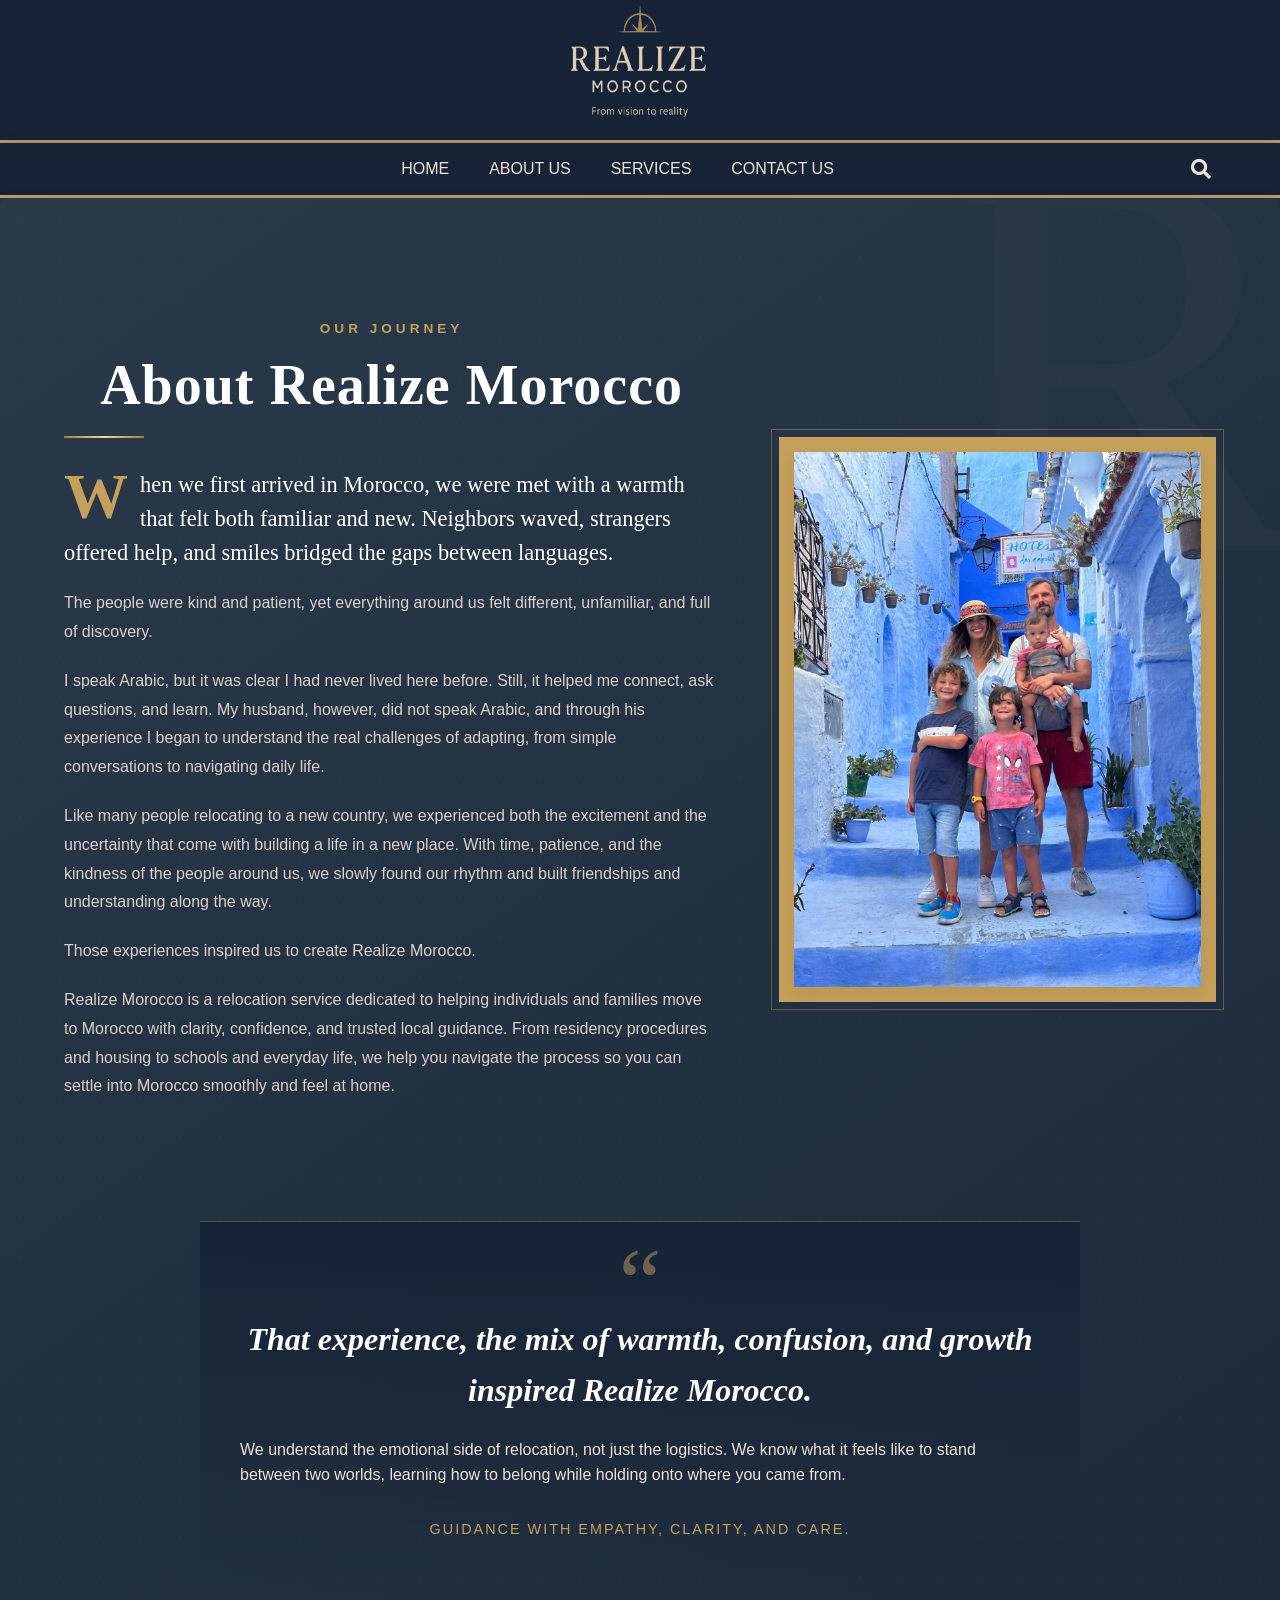
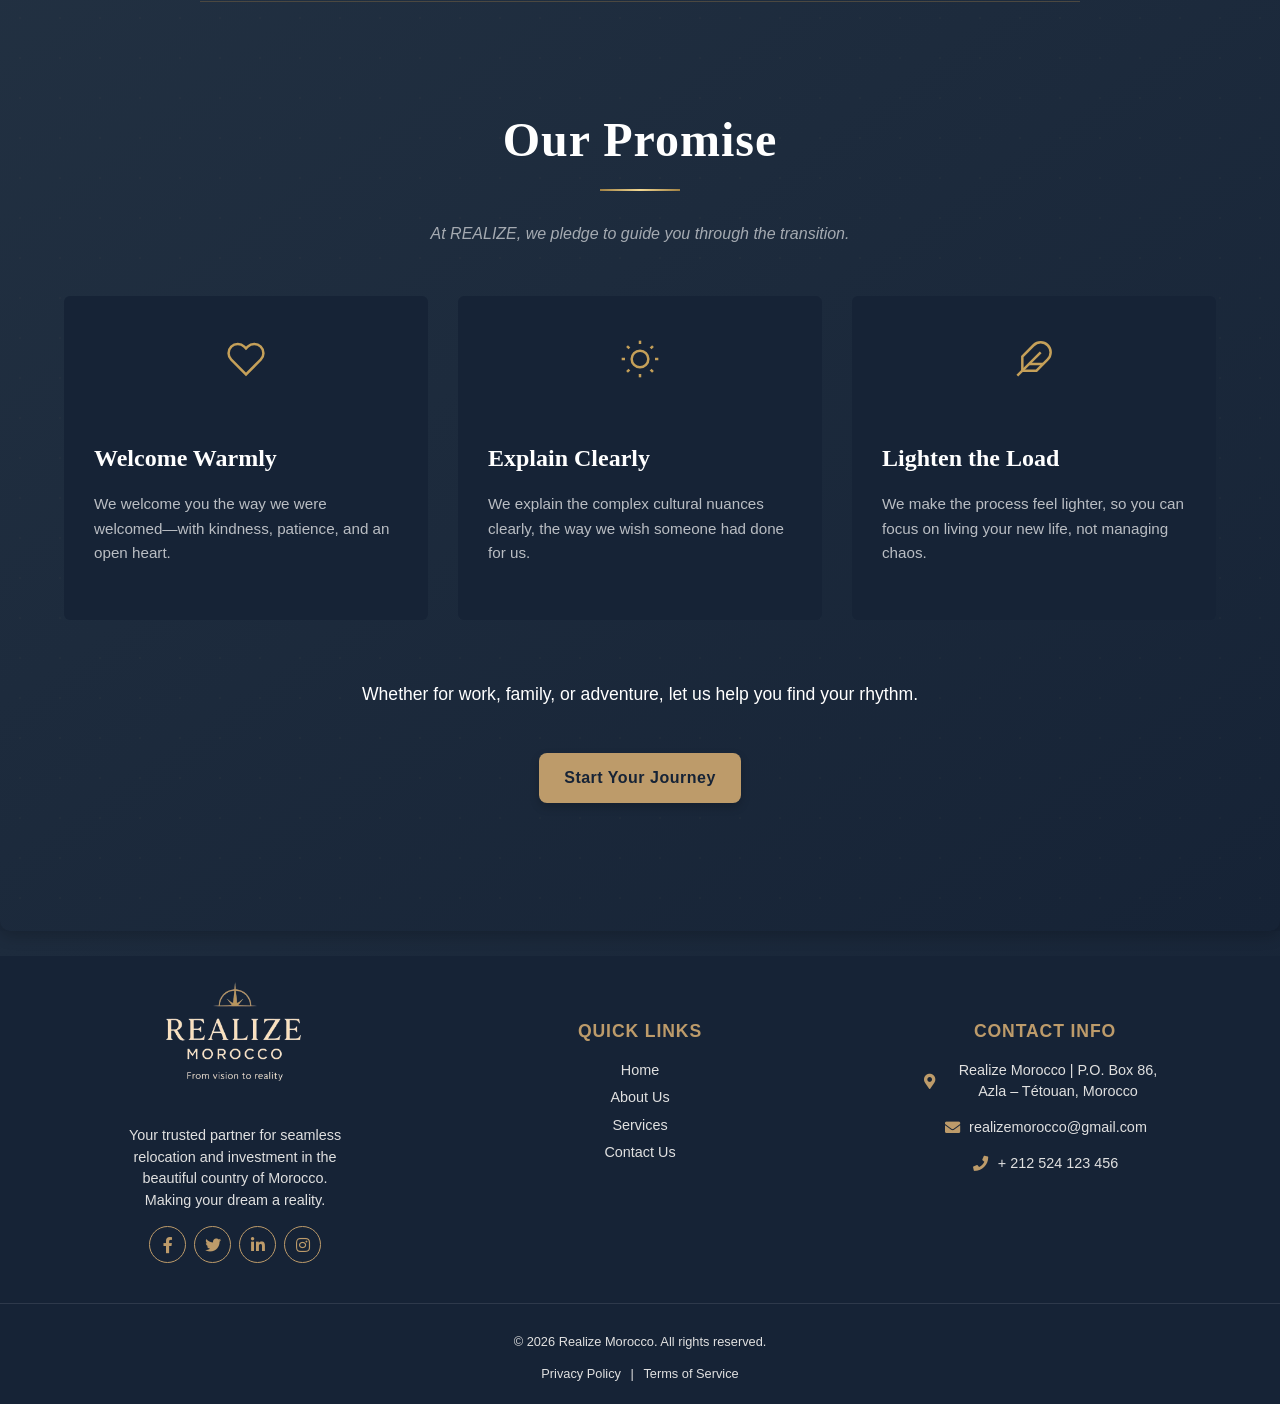
==== commit 358d659a: "realise# Please enter the commit message for your changes. Lines starting" ====
--- a/about.html
+++ b/about.html
@@ -62,21 +62,19 @@
                     <div class="gold-divider"></div>
                     
                     <p class="lead-text">
-                        <span class="drop-cap">W</span>hen we first arrived in Northern Morocco, we were met with warmth that felt both familiar and new. Neighbors waved, strangers offered help, and smiles bridged the gaps between languages.
-                    </p>
-                    
-                    <p>The people were kind and patient but even with that generosity, everything around us felt different, unfamiliar, and full of discovery.</p>
-                    
-                    <p>I speak Arabic though it is clear I have never lived here. Still, that helped me connect, ask, and learn. My husband, however, did not, and through his eyes, I began to understand the real challenges of adapting from simple conversations to navigating daily life.</p>
-                    
-                    <p>Our move was not easy. There were moments of joy and moments of uncertainty. But with time, patience, and kindness, we found our rhythm and built friendships and understanding along the way.</p>
+                        <span class="drop-cap">W</span>hen we first arrived in Morocco, we were met with a warmth that felt both familiar and new. Neighbors waved, strangers offered help, and smiles bridged the gaps between languages.</p>
+                    <p>The people were kind and patient, yet everything around us felt different, unfamiliar, and full of discovery.</p>
+                    <p>I speak Arabic, but it was clear I had never lived here before. Still, it helped me connect, ask questions, and learn. My husband, however, did not speak Arabic, and through his experience I began to understand the real challenges of adapting, from simple conversations to navigating daily life.</p>
+                    <p>Like many people relocating to a new country, we experienced both the excitement and the uncertainty that come with building a life in a new place. With time, patience, and the kindness of the people around us, we slowly found our rhythm and built friendships and understanding along the way.</p>
+                    <p>Those experiences inspired us to create Realize Morocco.</p>
+                    <p>Realize Morocco is a relocation service dedicated to helping individuals and families move to Morocco with clarity, confidence, and trusted local guidance. From residency procedures and housing to schools and everyday life, we help you navigate the process so you can settle into Morocco smoothly and feel at home.</p>
                 </div>
 
                 <!-- IMAGE PLACEHOLDER (The "Gold Frame" concept) -->
                 <div class="story-image">
                     <div class="image-frame">
                         <!-- Replace src with your actual image URL -->
-                        <img src="https://images.unsplash.com/photo-1539020140153-e479b8c22e70?q=80&w=2000&auto=format&fit=crop" alt="Moroccan Architecture" />
+                        <img src="WhatsApp Image 2026-03-28 at 10.42.18.jpeg" alt="Moroccan Architecture" />
                     </div>
                 </div>
             </div>
@@ -96,7 +94,7 @@
                 <div class="section-header">
                     <h2>Our Promise</h2>
                     <div class="gold-divider center"></div>
-                    <p class="sub-header">At REALISE, we pledge to guide you through the transition.</p>
+                    <p class="sub-header">At REALIZE, we pledge to guide you through the transition.</p>
                 </div>
 
                 <div class="promise-grid">
--- a/style.css
+++ b/style.css
@@ -520,25 +520,7 @@
     animation: bounce 2s infinite;
 }
 
-.mouse {
-    width: 26px;
-    height: 40px;
-    border: 2px solid #fff;
-    border-radius: 20px;
-    position: relative;
-}
-
-.mouse::before {
-    content: '';
-    position: absolute;
-    top: 8px;
-    left: 50%;
-    transform: translateX(-50%);
-    width: 4px;
-    height: 8px;
-    background-color: var(--secondary-color);
-    border-radius: 2px;
-}
+
 
 /* ANIMATIONS KEYFRAMES */
 @keyframes fadeUp {
--- a/style2.css
+++ b/style2.css
@@ -364,44 +364,40 @@
     font-weight: 700;
 }
 
-/* Image Frame Effect */
-.story-image {
-    position: relative;
-}
-
+/* Modern Minimalist Frame */
 .image-frame {
     position: relative;
-    z-index: 2;
-    border-radius: 4px;
-    overflow: hidden;
-    box-shadow: 0 20px 40px rgba(0,0,0,0.4);
-}
-
-.image-frame img {
-    width: 100%;
-    height: auto;
-    display: block;
-    /* Optional: Sepia tone for style */
-    filter: sepia(20%) contrast(1.1); 
-    transition: filter 0.5s ease;
-}
-
-/* The Gold Border behind the image */
+    padding: 15px;
+    background: var(--c-gold);
+    transition: all 0.4s ease;
+}
+
+/* The floating gold line */
 .image-frame::before {
     content: '';
     position: absolute;
-    top: 0; left: 0; width: 100%; height: 100%;
-    border: 1px solid var(--c-gold);
-    transform: translate(15px, 15px); /* Offset */
+    top: -8px; left: -8px; right: -8px; bottom: -8px;
+    border: 1px var(--c-gold);
+    border-style: double;
+    opacity: 0.4;
     z-index: -1;
-    transition: transform 0.4s ease;
+    transition: all 0.4s ease;
+}
+
+.image-frame img {
+    width: 100%;
+    display: block;
+    box-shadow: 0 5px 15px rgba(0,0,0,0.08);
+}
+
+.story-image:hover .image-frame {
+    border-color: var(--c-gold);
+    transform: translateY(-5px);
 }
 
 .story-image:hover .image-frame::before {
-    transform: translate(8px, 8px); /* Moves closer on hover */
-}
-.story-image:hover img {
-    filter: sepia(0%) contrast(1.0);
+    top: 5px; left: 5px; right: 5px; bottom: 5px;
+    opacity: 1;
 }
 
 /* =========================================
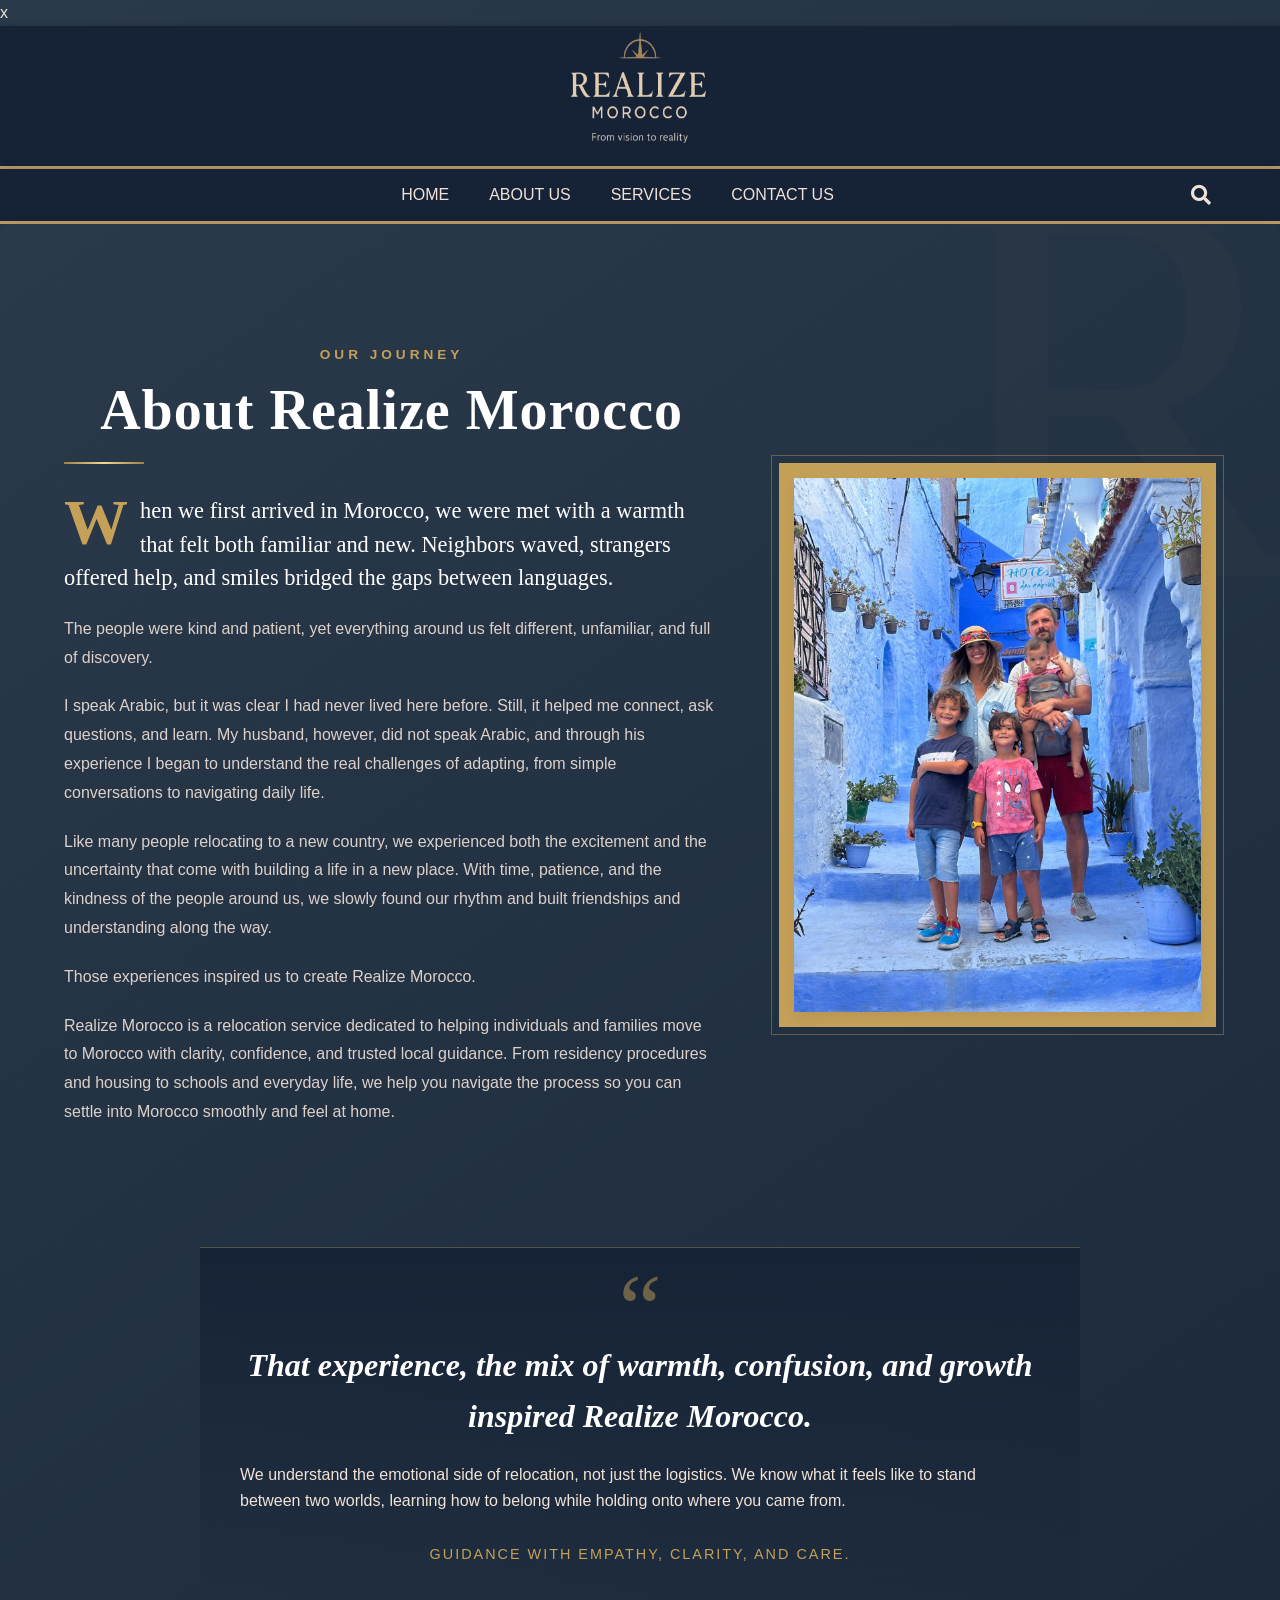
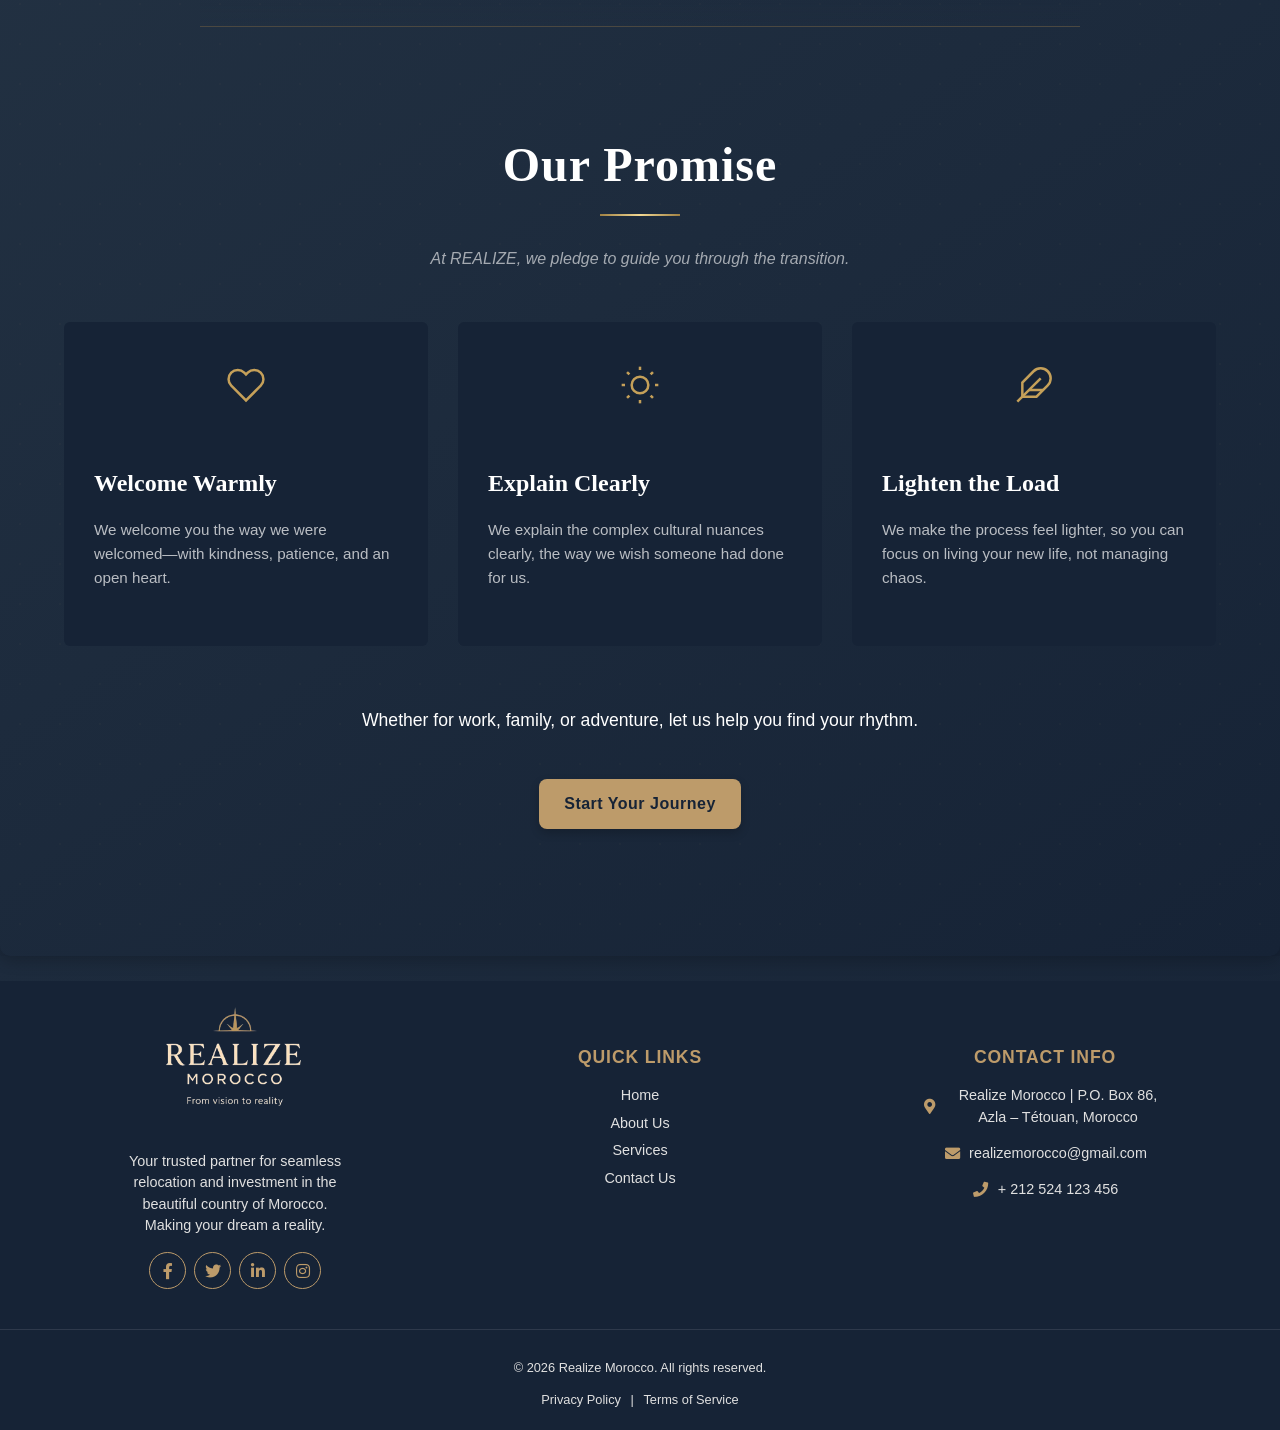
==== commit a727cce9: "realize morocco" ====
--- a/about.html
+++ b/about.html
@@ -6,6 +6,7 @@
     <title>Realize Morocco - Home</title>
     <link rel="stylesheet" href="style.css">
     <link rel="stylesheet" href="style2.css">
+    <link rel="canonical" href="https://realizemorocco.com/" />x
     <link rel="stylesheet" href="responsive-fixes.css">
 
     <link rel="stylesheet" href="https://cdnjs.cloudflare.com/ajax/libs/font-awesome/5.15.4/css/all.min.css">
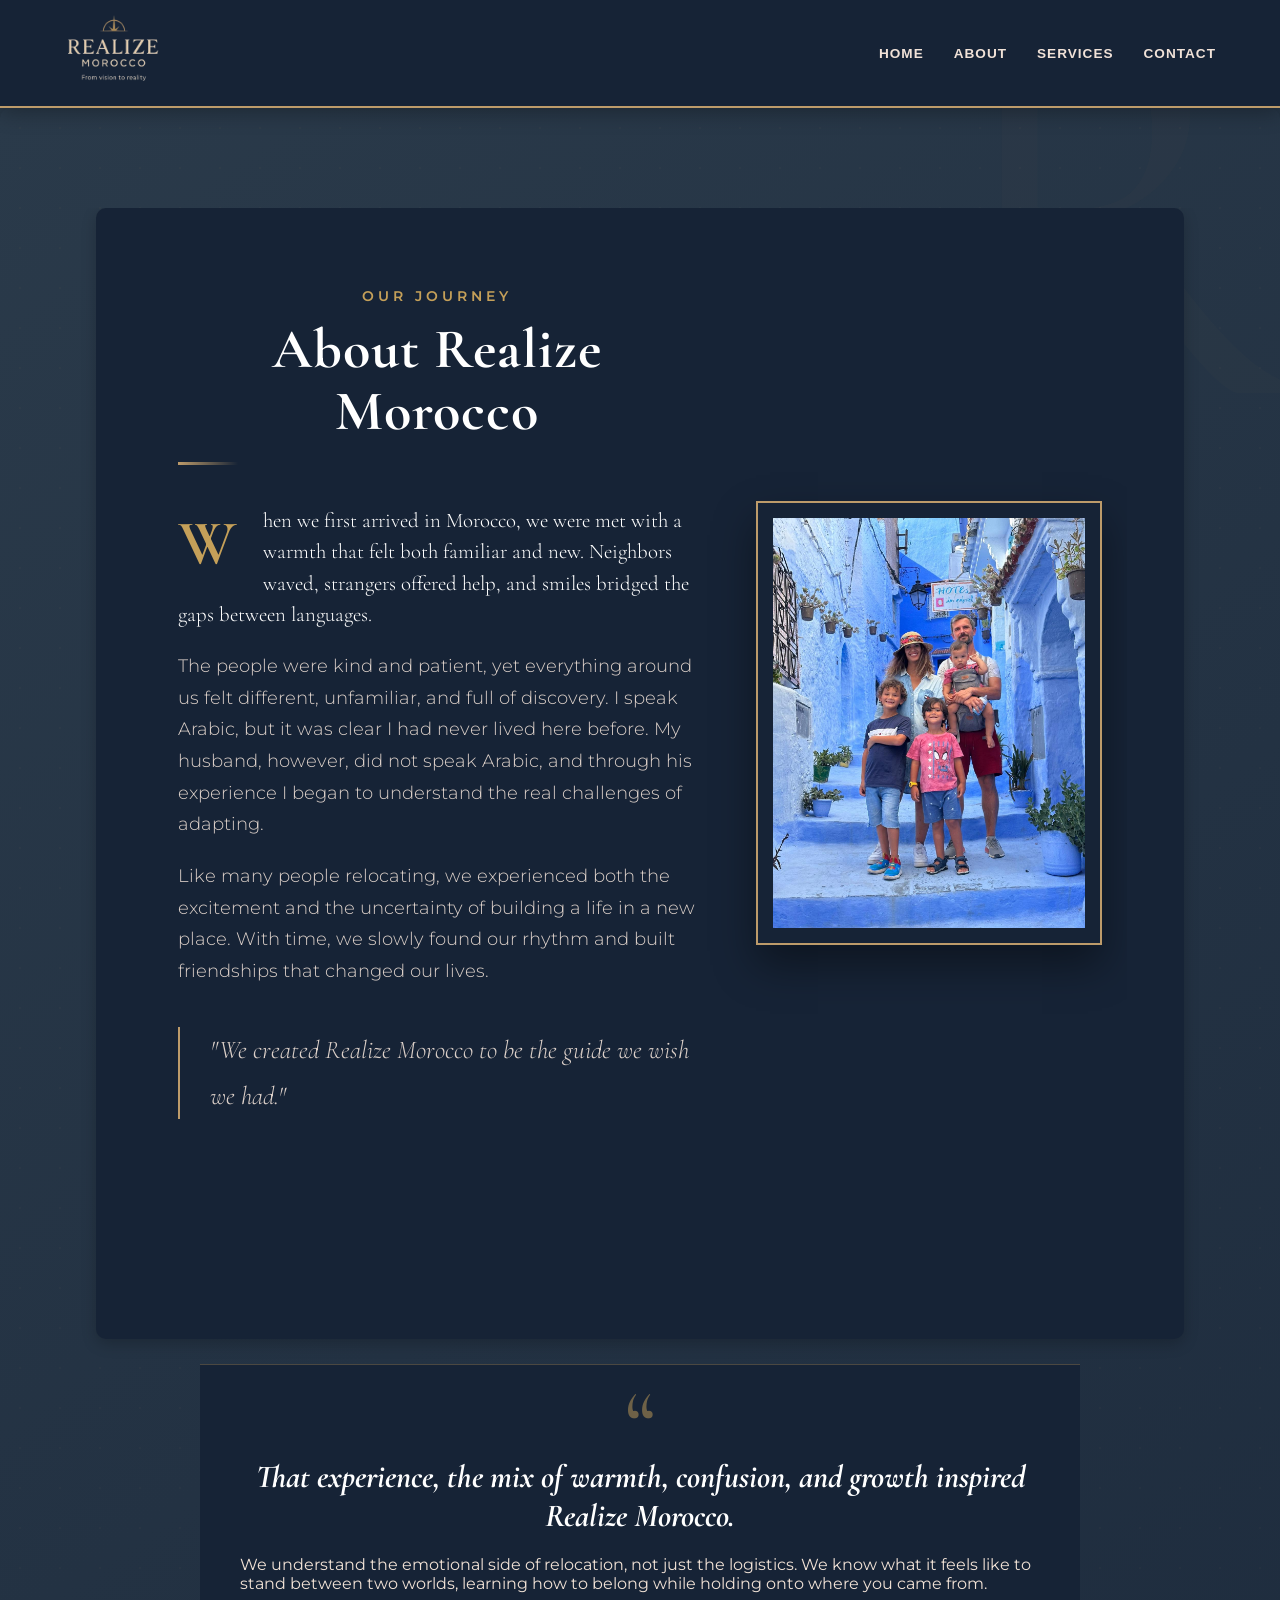
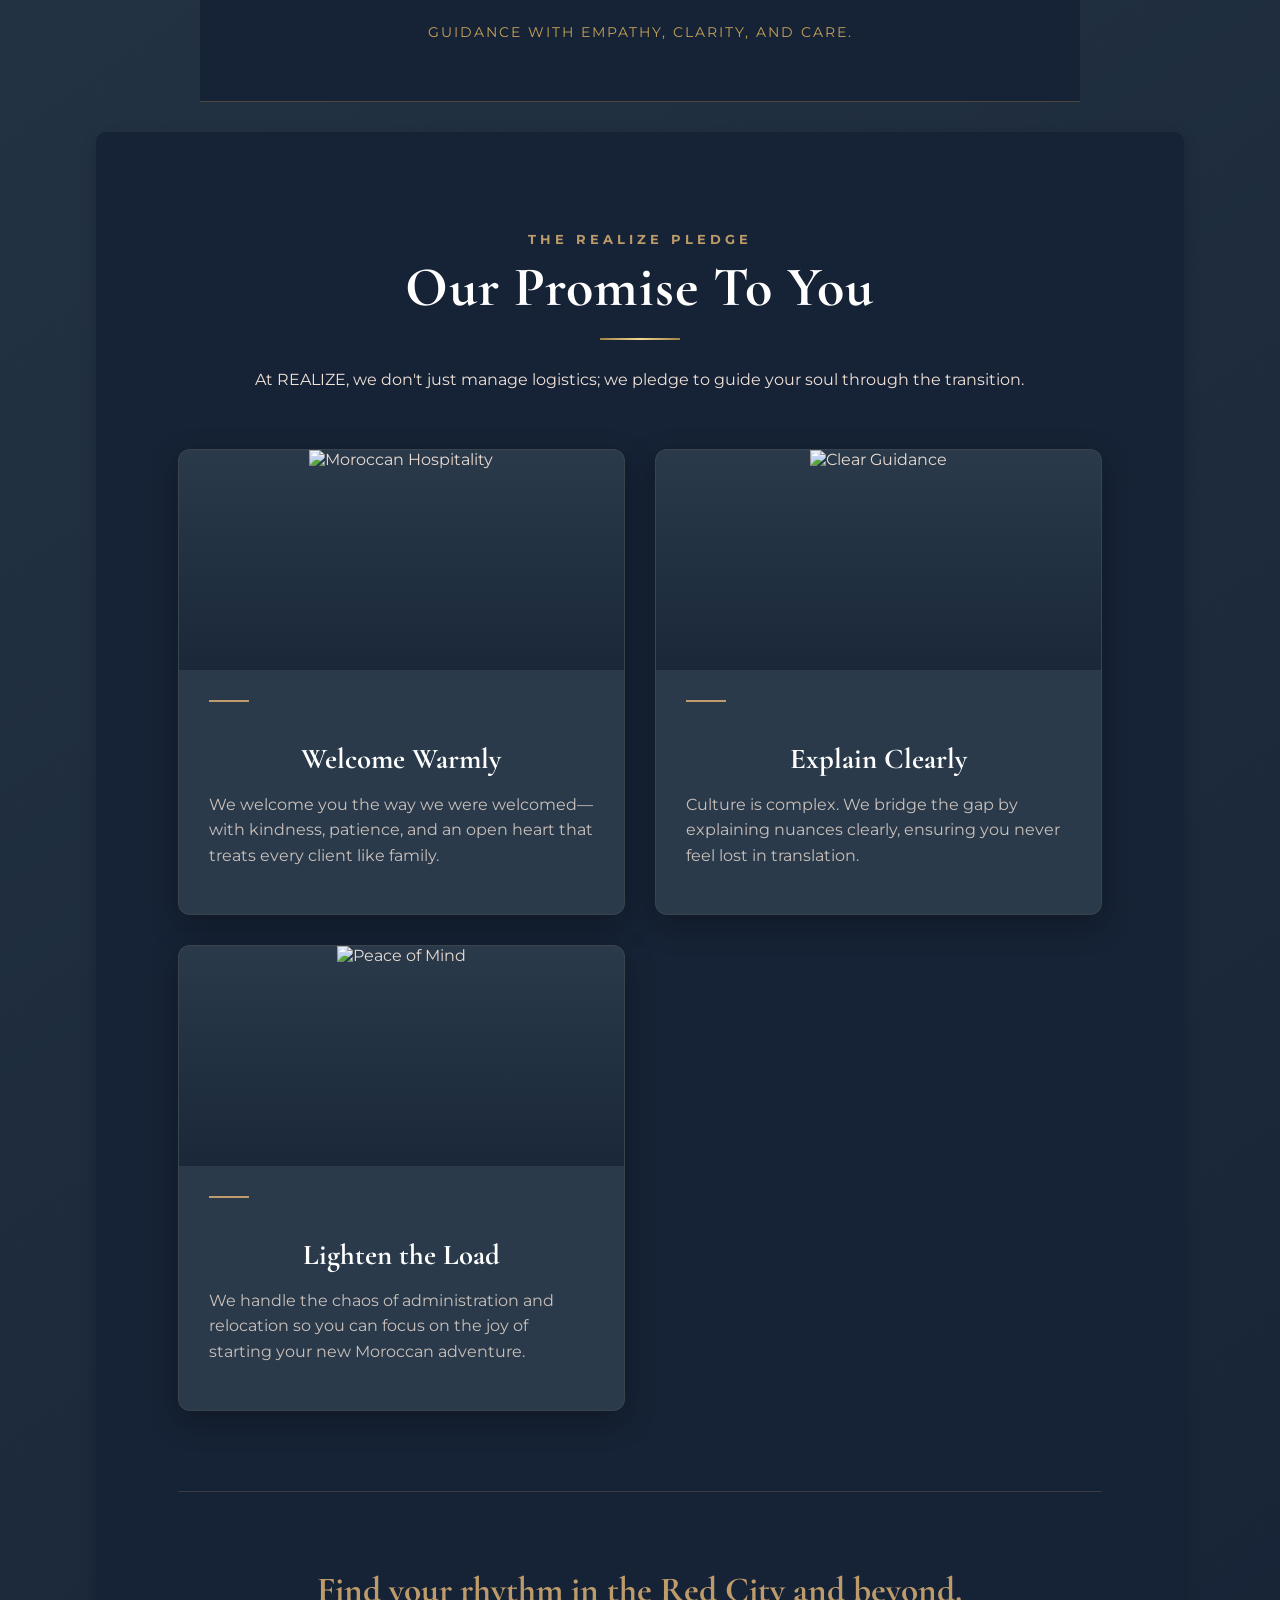
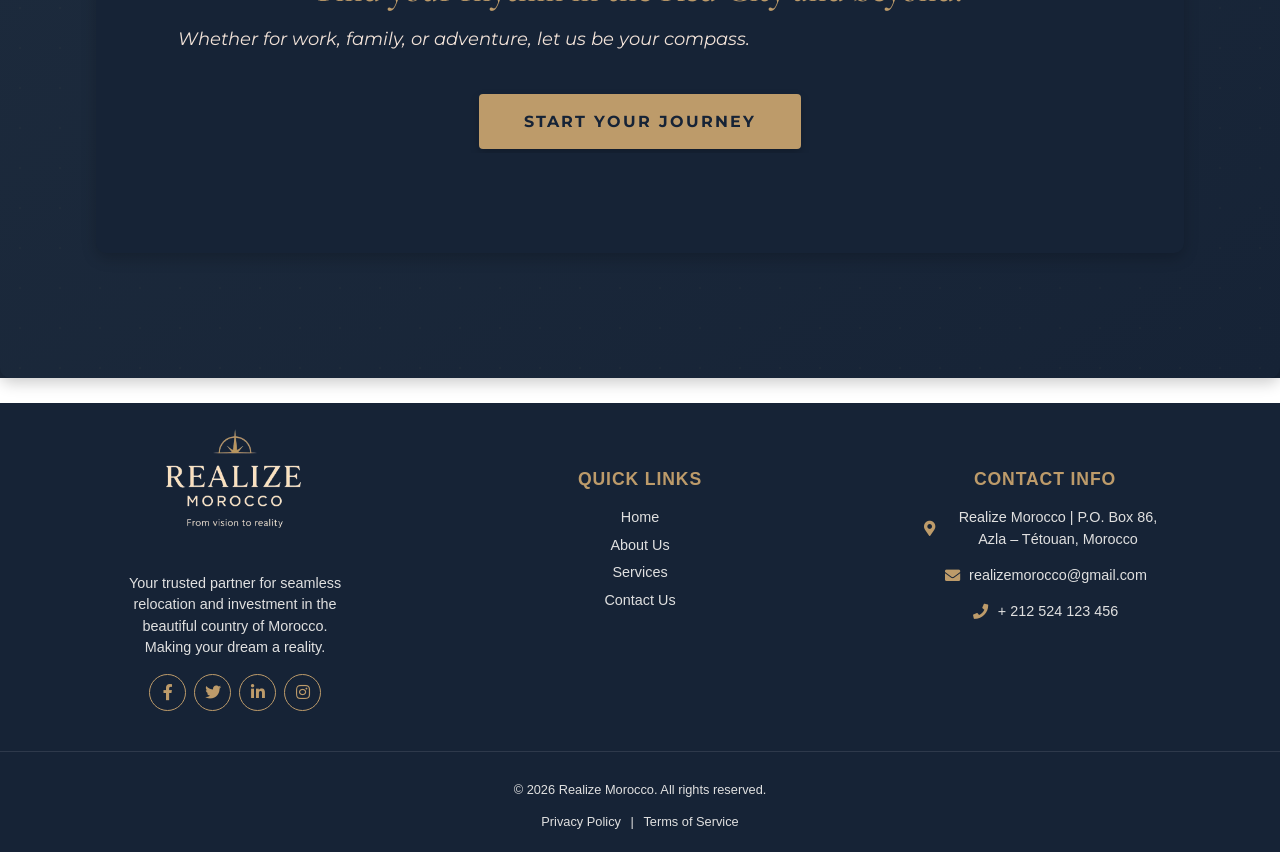
==== commit d145ff13: "realize" ====
--- a/about.html
+++ b/about.html
@@ -6,45 +6,38 @@
     <title>Realize Morocco - Home</title>
     <link rel="stylesheet" href="style.css">
     <link rel="stylesheet" href="style2.css">
-    <link rel="canonical" href="https://realizemorocco.com/" />x
+    <link rel="canonical" href="https://realizemorocco.com/" />
     <link rel="stylesheet" href="responsive-fixes.css">
-
     <link rel="stylesheet" href="https://cdnjs.cloudflare.com/ajax/libs/font-awesome/5.15.4/css/all.min.css">
 </head>
 <body>
-    <header class="logo-header">
-        <div class="container1">
-            <img src="SmartSelect_20251010-121254_Gallery-removebg-preview.png" alt="Realize Morocco Logo" class="header-logo">
-        </div>
-    </header>
-<header>
-        <div class="container">
-            <nav>
-                <ul>
-                    <li><a href="index.html">Home</a></li>
-                    <li><a href="about.html">About Us</a></li>
-                    <li><a href="services.html">Services</a></li>
-                    <li><a href="contact.html">Contact Us</a></li>
-                </ul>
-            </nav>
-            <div class="search-container-pure-css">
-                <!-- Hidden Checkbox -->
-                <input type="checkbox" id="searchToggle" class="search-checkbox" hidden>
-
-                <!-- Label acts as the search icon button -->
-                <label for="searchToggle" class="search-toggle-label" aria-label="Toggle Search">
-                    <i class="fas fa-search"></i>
-                </label>
-
-                <!-- The search input field -->
-                <div class="search-input-wrapper-pure-css">
-                    <input type="text" placeholder="Search..." class="search-input">
-                    <button type="submit" class="search-submit-btn" aria-label="Submit Search"><i class="fas fa-arrow-right"></i></button>
-                    <!-- Label acts as the close button -->
-                    <label for="searchToggle" class="search-close-label" aria-label="Close Search"><i class="fas fa-times"></i></label>
-                </div>
-            </div>
-        </div>
+<header class="main-header">
+    <div class="header-flex">
+        <!-- 1. Hamburger Menu (Order 1 on Mobile) -->
+        <input type="checkbox" id="menu-toggle" class="menu-checkbox" hidden>
+        <label for="menu-toggle" class="hamburger-label">
+            <span></span>
+            <span></span>
+            <span></span>
+        </label>
+
+        <!-- 2. Logo (Center on Mobile) -->
+        <div class="logo-wrapper">
+            <a href="index.html">
+                <img src="SmartSelect_20251010-121254_Gallery-removebg-preview.png" alt="Realize Morocco Logo" class="header-logo">
+            </a>
+        </div>
+
+        <!-- 3. Navigation (Vertical on Mobile) -->
+        <nav class="nav-menu">
+            <ul>
+                <li><a href="index.html">Home</a></li>
+                <li><a href="about.html">About</a></li>
+                <li><a href="services.html">Services</a></li>
+                <li><a href="contact.html">Contact</a></li>
+            </ul>
+        </nav>
+    </div>
 </header>
 
 <main>
@@ -56,30 +49,39 @@
         <div class="container">
             
             <!-- PART 1: THE STORY (Split Layout) -->
-            <div class="story-wrapper">
-                <div class="story-text">
-                    <span class="eyebrow">Our Journey</span>
-                    <h1 class="main-title">About Realize Morocco</h1>
-                    <div class="gold-divider"></div>
+<section class="about-story-section">
+    <div class="container">
+        <div class="story-wrapper">
+            
+            <!-- TEXT SIDE (Comes first) -->
+            <div class="story-text">
+                <span class="eyebrow">Our Journey</span>
+                <h1 class="main-title">About Realize Morocco</h1>
+                <div class="gold-divider-refined"></div>
+                
+                <div class="story-body">
+                    <p class="lead-text">
+                        <span class="drop-cap">W</span>hen we first arrived in Morocco, we were met with a warmth that felt both familiar and new. Neighbors waved, strangers offered help, and smiles bridged the gaps between languages.
+                    </p>
+                    <p>The people were kind and patient, yet everything around us felt different, unfamiliar, and full of discovery. I speak Arabic, but it was clear I had never lived here before. My husband, however, did not speak Arabic, and through his experience I began to understand the real challenges of adapting.</p>
+                    <p>Like many people relocating, we experienced both the excitement and the uncertainty of building a life in a new place. With time, we slowly found our rhythm and built friendships that changed our lives.</p>
                     
-                    <p class="lead-text">
-                        <span class="drop-cap">W</span>hen we first arrived in Morocco, we were met with a warmth that felt both familiar and new. Neighbors waved, strangers offered help, and smiles bridged the gaps between languages.</p>
-                    <p>The people were kind and patient, yet everything around us felt different, unfamiliar, and full of discovery.</p>
-                    <p>I speak Arabic, but it was clear I had never lived here before. Still, it helped me connect, ask questions, and learn. My husband, however, did not speak Arabic, and through his experience I began to understand the real challenges of adapting, from simple conversations to navigating daily life.</p>
-                    <p>Like many people relocating to a new country, we experienced both the excitement and the uncertainty that come with building a life in a new place. With time, patience, and the kindness of the people around us, we slowly found our rhythm and built friendships and understanding along the way.</p>
-                    <p>Those experiences inspired us to create Realize Morocco.</p>
-                    <p>Realize Morocco is a relocation service dedicated to helping individuals and families move to Morocco with clarity, confidence, and trusted local guidance. From residency procedures and housing to schools and everyday life, we help you navigate the process so you can settle into Morocco smoothly and feel at home.</p>
-                </div>
-
-                <!-- IMAGE PLACEHOLDER (The "Gold Frame" concept) -->
-                <div class="story-image">
-                    <div class="image-frame">
-                        <!-- Replace src with your actual image URL -->
-                        <img src="WhatsApp Image 2026-03-28 at 10.42.18.jpeg" alt="Moroccan Architecture" />
+                    <div class="story-insight">
+                        <p>"We created Realize Morocco to be the guide we wish we had."</p>
                     </div>
                 </div>
             </div>
 
+            <!-- IMAGE SIDE (Comes second, larger) -->
+            <div class="story-image">
+                <div class="gallery-border">
+                    <img src="WhatsApp Image 2026-03-28 at 10.42.18.jpeg" alt="Realize Morocco Founders" class="static-img" />
+                </div>
+            </div>
+
+        </div>
+    </div>
+</section>
             <!-- PART 2: THE PHILOSOPHY (Blockquote) -->
             <div class="philosophy-block">
                 <div class="quote-icon">“</div>
@@ -91,51 +93,66 @@
             </div>
 
             <!-- PART 3: OUR PROMISE (Grid Layout) -->
-            <div class="promise-section">
-                <div class="section-header">
-                    <h2>Our Promise</h2>
-                    <div class="gold-divider center"></div>
-                    <p class="sub-header">At REALIZE, we pledge to guide you through the transition.</p>
-                </div>
-
-                <div class="promise-grid">
-                    <!-- Card 1 -->
-                    <div class="promise-card">
-                        <div class="card-icon">
-                            <!-- Heart Icon -->
-                            <svg viewBox="0 0 24 24" fill="none" stroke="currentColor" stroke-width="1.5"><path d="M20.84 4.61a5.5 5.5 0 0 0-7.78 0L12 5.67l-1.06-1.06a5.5 5.5 0 0 0-7.78 7.78l1.06 1.06L12 21.23l7.78-7.78 1.06-1.06a5.5 5.5 0 0 0 0-7.78z"></path></svg>
-                        </div>
-                        <h4>Welcome Warmly</h4>
-                        <p>We welcome you the way we were welcomed—with kindness, patience, and an open heart.</p>
-                    </div>
-
-                    <!-- Card 2 -->
-                    <div class="promise-card">
-                        <div class="card-icon">
-                            <!-- Sun/Light Icon -->
-                            <svg viewBox="0 0 24 24" fill="none" stroke="currentColor" stroke-width="1.5"><circle cx="12" cy="12" r="5"></circle><line x1="12" y1="1" x2="12" y2="3"></line><line x1="12" y1="21" x2="12" y2="23"></line><line x1="4.22" y1="4.22" x2="5.64" y2="5.64"></line><line x1="18.36" y1="18.36" x2="19.78" y2="19.78"></line><line x1="1" y1="12" x2="3" y2="12"></line><line x1="21" y1="12" x2="23" y2="12"></line><line x1="4.22" y1="19.78" x2="5.64" y2="18.36"></line><line x1="18.36" y1="5.64" x2="19.78" y2="4.22"></line></svg>
-                        </div>
-                        <h4>Explain Clearly</h4>
-                        <p>We explain the complex cultural nuances clearly, the way we wish someone had done for us.</p>
-                    </div>
-
-                    <!-- Card 3 -->
-                    <div class="promise-card">
-                        <div class="card-icon">
-                            <!-- Feather Icon -->
-                            <svg viewBox="0 0 24 24" fill="none" stroke="currentColor" stroke-width="1.5"><path d="M20.24 12.24a6 6 0 0 0-8.49-8.49L5 10.5V19h8.5z"></path><line x1="16" y1="8" x2="2" y2="22"></line><line x1="17.5" y1="15" x2="9" y2="15"></line></svg>
-                        </div>
-                        <h4>Lighten the Load</h4>
-                        <p>We make the process feel lighter, so you can focus on living your new life, not managing chaos.</p>
-                    </div>
-                </div>
-
-                <!-- CTA BUTTON -->
-                <div class="cta-wrapper">
-                    <p>Whether for work, family, or adventure, let us help you find your rhythm.</p>
-                    <a href="contact.html" class="btn">Start Your Journey</a>
-                </div>
-            </div>
+<section class="promise-section">
+    <div class="container">
+        <!-- Header -->
+        <div class="section-header">
+            <span class="eyebrow">The Realize Pledge</span>
+            <h2 class="main-title">Our Promise To You</h2>
+            <div class="gold-divider center"></div>
+            <p class="sub-header">At REALIZE, we don't just manage logistics; we pledge to guide your soul through the transition.</p>
+        </div>
+
+        <!-- Dynamic Promise Grid -->
+        <div class="promise-grid">
+            <!-- Card 1 -->
+            <div class="promise-card">
+                <div class="card-image-wrapper">
+                    <img src="path-to-your-welcome-image.jpg" alt="Moroccan Hospitality" class="promise-img">
+                    <div class="card-overlay"></div>
+                </div>
+                <div class="card-content">
+                    <div class="gold-accent-line"></div>
+                    <h4>Welcome Warmly</h4>
+                    <p>We welcome you the way we were welcomed—with kindness, patience, and an open heart that treats every client like family.</p>
+                </div>
+            </div>
+
+            <!-- Card 2 -->
+            <div class="promise-card">
+                <div class="card-image-wrapper">
+                    <img src="path-to-your-explain-image.jpg" alt="Clear Guidance" class="promise-img">
+                    <div class="card-overlay"></div>
+                </div>
+                <div class="card-content">
+                    <div class="gold-accent-line"></div>
+                    <h4>Explain Clearly</h4>
+                    <p>Culture is complex. We bridge the gap by explaining nuances clearly, ensuring you never feel lost in translation.</p>
+                </div>
+            </div>
+
+            <!-- Card 3 -->
+            <div class="promise-card">
+                <div class="card-image-wrapper">
+                    <img src="path-to-your-serene-image.jpg" alt="Peace of Mind" class="promise-img">
+                    <div class="card-overlay"></div>
+                </div>
+                <div class="card-content">
+                    <div class="gold-accent-line"></div>
+                    <h4>Lighten the Load</h4>
+                    <p>We handle the chaos of administration and relocation so you can focus on the joy of starting your new Moroccan adventure.</p>
+                </div>
+            </div>
+        </div>
+
+        <!-- CTA Section -->
+        <div class="cta-wrapper">
+            <h3>Find your rhythm in the Red City and beyond.</h3>
+            <p>Whether for work, family, or adventure, let us be your compass.</p>
+            <a href="contact.html" class="btn btn-gold-premium">Start Your Journey</a>
+        </div>
+    </div>
+</section>
 
         </div>
     </section>
--- a/style.css
+++ b/style.css
@@ -1,3 +1,6 @@
+/* =========================================
+   1. VARIABLES & ROOT
+   ========================================= */
 :root {
     /* Exact colors from your logo */
     --primary-color: #162336; /* Dark Blue from logo */
@@ -18,12 +21,43 @@
     --footer-gap: 30px; /* Space between footer sections */
 }
 
+/* =========================================
+   2. KEYFRAMES (Animations)
+   ========================================= */
+@keyframes kenBurnsFade {
+    0% { opacity: 0; transform: scale(1); }
+    5% { opacity: 1; }
+    33% { opacity: 1; }
+    38% { opacity: 0; transform: scale(1.15); } /* Zoom to 1.15x */
+    100% { opacity: 0; transform: scale(1.15); }
+}
+
+@keyframes fadeUp {
+    from { opacity: 0; transform: translateY(30px); }
+    to { opacity: 1; transform: translateY(0); }
+}
+
+@keyframes scaleWidth {
+    from { width: 0; }
+    to { width: 80px; }
+}
+
+@keyframes bounce {
+    0%, 20%, 50%, 80%, 100% { transform: translateY(0); }
+    40% { transform: translateY(-10px); }
+    60% { transform: translateY(-5px); }
+}
+
+/* =========================================
+   3. BASE STYLES & LAYOUT
+   ========================================= */
 body {
+    margin: 0;
     font-family: 'Segoe UI', Tahoma, Geneva, Verdana, sans-serif;
-    margin: 0;
-    line-height: 1.6;
-    color: var(--text-color);
-    background-color: var(--primary-color);
+}
+
+main {
+    background: linear-gradient(145deg, var(--light-bg) 0%, var(--primary-color) 100%);
 }
 
 .container {
@@ -55,30 +89,13 @@
     letter-spacing: 1px;
 }
 
-
-.logo-header {
-    height: 120px;
-    padding: 10px 0;
-    text-align: center;
-    border-bottom: 3px solid var(--secondary-color);
-}
-
-.logo-header .container1 img {
-    height: 170px;
-    width: 300px;
-}
-
-.header-logo {
-    max-width: 150px; 
-    height: auto;
-}
-
 .lead.text-text-color { 
     text-align: center;
 }
 
-
-
+/* =========================================
+   4. BUTTONS
+   ========================================= */
 .btn {
     display: inline-block;
     color: var(--primary-color);
@@ -86,32 +103,32 @@
     padding: 12px 25px;
     text-decoration: none;
     border-radius: 8px;
-    transition: all 0.3s ease-in-out, transform 0.1s ease-out; /* Added transform for press effect */
+    transition: all 0.3s ease-in-out, transform 0.1s ease-out;
     margin-top: 15px;
     font-weight: bold;
     letter-spacing: 0.5px;
     border: none;
     box-shadow: 0 4px 10px rgba(0, 0, 0, 0.2);
     cursor: pointer;
-    position: relative; /* Needed for potential pseudo-element effects */
-    overflow: hidden; /* To clip any overflow from effects */
-    z-index: 1; /* Ensure button is above other elements for effects */
+    position: relative;
+    overflow: hidden;
+    z-index: 1;
 }
 
 .btn:hover {
     background: var(--hover-gold);
-    transform: translateY(-3px) scale(1.02); /* Lift and slightly scale */
-    box-shadow: 0 8px 20px rgba(0, 0, 0, 0.4); /* Enhanced shadow */
+    transform: translateY(-3px) scale(1.02);
+    box-shadow: 0 8px 20px rgba(0, 0, 0, 0.4);
 }
 
 .btn:active {
-    transform: translateY(0) scale(0.98); /* Press down effect */
-    box-shadow: 0 2px 5px rgba(0, 0, 0, 0.3); /* Smaller shadow when pressed */
+    transform: translateY(0) scale(0.98);
+    box-shadow: 0 2px 5px rgba(0, 0, 0, 0.3);
 }
 
 .btn:focus {
-    outline: none; /* Remove default focus outline */
-    box-shadow: 0 0 0 3px rgba(189, 155, 106, 0.5); /* Gold glow for accessibility */
+    outline: none;
+    box-shadow: 0 0 0 3px rgba(189, 155, 106, 0.5);
 }
 
 .secondary-btn {
@@ -124,352 +141,21 @@
 .secondary-btn:hover {
     background: var(--secondary-color);
     color: var(--primary-color);
-    transform: translateY(-3px) scale(1.02); /* Lift and slightly scale */
-    box-shadow: 0 8px 20px rgba(0, 0, 0, 0.4); /* Enhanced shadow */
+    transform: translateY(-3px) scale(1.02);
+    box-shadow: 0 8px 20px rgba(0, 0, 0, 0.4);
 }
 
 .secondary-btn:active {
-    transform: translateY(0) scale(0.98); /* Press down effect */
-    box-shadow: 0 2px 5px rgba(0, 0, 0, 0.3); /* Smaller shadow when pressed */
+    transform: translateY(0) scale(0.98);
+    box-shadow: 0 2px 5px rgba(0, 0, 0, 0.3);
 }
 
 .secondary-btn:focus {
     outline: none;
-    box-shadow: 0 0 0 3px rgba(189, 155, 106, 0.5); /* Gold glow for accessibility */
-}
-
-
-/*----------------------------------------------------------------------------------------------------------------------*/
-/*  HEADER & NAVIGATION (Main site header)                                                                              */
-/*----------------------------------------------------------------------------------------------------------------------*/
-header {
-    background: var(--primary-color);
-    color: var(--text-color);
-    padding: 1px 0; /* Reduced vertical padding */
-    border-bottom: var(--secondary-color) 3px solid;
-    box-shadow: 0 2px 10px rgba(0, 0, 0, 0.3);
-    display: flex;
-    align-items: center;
-    justify-content: center;
-    min-height: 50px; /* Adjust as needed for logo and nav */
-}
-
-header .container {
-    display: flex;
-    justify-content: space-between;
-    align-items: center;
-    padding: 0; /* Override section .container padding for header */
-}
-
-header nav {
-    width: 100%; /* Ensure nav takes full width to center its ul */
-    display: flex;
-    justify-content: center; /* Center the nav component itself */
-    align-items: center;
-}
-
-header nav ul {
-    margin: 0;
-    padding: 0;
-    list-style: none;
-    display: flex;
-    justify-content: center;
-    width: 100%;
-    align-items: center;
-}
-
-header nav ul li {
-    padding: 0 20px; /* Spacing between nav items */
-    position: relative;
-}
-
-header nav a {
-    color: var(--text-color);
-    text-decoration: none;
-    text-transform: uppercase;
-    font-size: 16px; /* Slightly reduced font size for menu items */
-    font-weight: 500;
-    position: relative;
-    transition: color 0.3s ease-in-out, transform 0.2s ease-out;
-    display: block;
-    padding: 2px 0; /* Further minimized padding for the actual links */
-}
-
-/* Navigation Underline Effect */
-header nav a::before {
-    content: '';
-    position: absolute;
-    width: 0;
-    height: 3px;
-    background-color: var(--secondary-color);
-    left: 50%;
-    bottom: -5px; /* Adjusted position below the text */
-    transform: translateX(-50%);
-    transition: width 0.3s ease-in-out;
-}
-
-header nav a:hover::before {
-    width: 100%;
-}
-
-/* Active Link Effect */
-header nav a.active {
-    color: var(--secondary-color);
-    font-weight: 700;
-}
-
-header nav a.active::before {
-    width: 100%; /* Keep underline active for active link */
-}
-
-/* Hover Grow Effect for Text */
-header nav a:hover {
-    color: var(--secondary-color);
-    transform: translateY(-2px);
-}
-
-/* Search Container Styles */
-.search-container-pure-css {
-    position: relative; /* Essential for absolute positioning of input wrapper */
-    margin-left: auto; /* Pushes the search container to the far right */
-    display: flex; /* Aligns its content (toggle label) */
-    align-items: center;
-    padding-left: 15px; /* Spacing from nav */
-}
-
-/* The search icon label (our toggle button) */
-.search-toggle-label {
-    color: var(--text-color);
-    font-size: 20px;
-    transition: color 0.3s ease-in-out, transform 0.2s ease-out;
-    padding: 5px;
-    display: flex;
-    align-items: center;
-    justify-content: center;
-    cursor: pointer;
-    z-index: 2; /* Ensure it's clickable above the input wrapper */
-}
-
-.search-toggle-label:hover {
-    color: var(--secondary-color);
-    transform: scale(1.1);
-}
-
-/* The search input field wrapper - initially hidden */
-.search-input-wrapper-pure-css {
-    position: absolute;
-    right: 0; /* Aligns to the right of .search-container-pure-css */
-    top: 50%;
-    transform: translateY(-50%);
-    display: flex;
-    align-items: center;
-    background-color: var(--primary-color);
-    border-radius: 5px;
-    box-shadow: 0 4px 10px rgba(0, 0, 0, 0.3);
-    overflow: hidden;
-
-    /* Initial hidden state */
-    opacity: 0;
-    visibility: hidden;
-    width: 0;
-    pointer-events: none; /* Prevents interaction when hidden */
-    transition: width 0.3s ease-in-out, opacity 0.3s ease-in-out, visibility 0.3s ease-in-out;
-    z-index: 1; /* Below the toggle label initially */
-}
-
-/* When the checkbox is checked, show the input wrapper */
-.search-checkbox:checked + .search-toggle-label + .search-input-wrapper-pure-css {
-    opacity: 1;
-    visibility: visible;
-    width: 250px; /* Expand to desired width */
-    pointer-events: all; /* Allow interaction when visible */
-    z-index: 100; /* Bring to front when active */
-}
-
-/* Styles for elements inside the input wrapper */
-.search-input {
-    border: none;
-    background: none;
-    color: var(--text-color);
-    padding: 8px 10px;
-    font-size: 16px;
-    flex-grow: 1;
-    outline: none;
-    width: 100%; /* Important for text input inside flex */
-}
-
-.search-input::placeholder {
-    color: rgba(241, 226, 216, 0.7);
-}
-
-.search-submit-btn,
-.search-close-label { /* .search-close-label acts as a button */
-    background: none;
-    border: none;
-    color: var(--secondary-color);
-    padding: 8px 12px;
-    cursor: pointer;
-    font-size: 16px;
-    transition: color 0.2s ease-in-out;
-    display: flex; /* For centering icon inside label/button */
-    align-items: center;
-    justify-content: center;
-}
-
-.search-submit-btn:hover,
-.search-close-label:hover {
-    color: var(--hover-gold);
-}
-
-.search-close-label {
-    color: var(--text-color); /* Slightly different color for close icon */
-    font-size: 18px; /* Slightly larger for visibility */
-}
-
-
-/* =========================================
-   PREMIUM HERO SECTION
-   ========================================= */
-body{
-    background: linear-gradient(145deg, var(--light-bg) 0%, var(--primary-color) 100%);
-}
-main {
-    background: linear-gradient(145deg, var(--light-bg) 0%, var(--primary-color) 100%);
-}
-#hero {
-    position: relative;
-    width: 100%;
-    height: 90vh; /* Takes up 90% of the screen height */
-    min-height: 600px;
-    display: flex;
-    align-items: center;
-    justify-content: center;
-    overflow: hidden;
-    background: linear-gradient(145deg, var(--light-bg) 0%, var(--primary-color) 100%); /* Fallback color */
-}
-
-/* 1. CAROUSEL & KEN BURNS EFFECT */
-.hero-carousel {
-    position: absolute;
-    top: 0;
-    left: 0;
-    width: 100%;
-    height: 100%;
-    z-index: 0;
-}
-
-.carousel-slide {
-    position: absolute;
-    top: 0;
-    left: 0;
-    width: 100%;
-    height: 100%;
-    opacity: 0;
-    /* The Zoom Animation */
-    animation: kenBurnsFade 18s infinite; 
-}
-
-.carousel-slide img {
-    width: 100%;
-    height: 100%;
-    object-fit: cover;
-}
-
-/* Timing for 3 Slides */
-.carousel-slide.slide1 { animation-delay: 0s; }
-.carousel-slide.slide2 { animation-delay: 6s; }
-.carousel-slide.slide3 { animation-delay: 12s; }
-
-/* The Animation: Fades in AND Zooms slightly */
-@keyframes kenBurnsFade {
-    0% { opacity: 0; transform: scale(1); }
-    5% { opacity: 1; }
-    33% { opacity: 1; }
-    38% { opacity: 0; transform: scale(1.15); } /* Zoom to 1.15x */
-    100% { opacity: 0; transform: scale(1.15); }
-}
-
-/* 2. MODERN GRADIENT OVERLAY */
-.hero-overlay {
-    position: absolute;
-    top: 0;
-    left: 0;
-    width: 100%;
-    height: 100%;
-    z-index: 1;
-    /* Darker at bottom to make text pop, clearer at top */
-    background: linear-gradient(
-        to bottom,
-        rgba(22, 35, 54, 0.3) 0%,
-        rgba(22, 35, 54, 0.6) 50%,
-        rgba(22, 35, 54, 0.9) 100%
-    );
-}
-
-/* 3. HERO CONTENT STYLING */
-.hero-content-container {
-    position: relative;
-    z-index: 2; /* Sits above overlay */
-    text-align: center;
-    max-width: 900px;
-}
-
-/* Eyebrow Text (Small Gold Text) */
-.hero-eyebrow {
-    display: block;
-    color: var(--secondary-color);
-    font-size: 1rem;
-    font-weight: 700;
-    text-transform: uppercase;
-    letter-spacing: 4px;
-    margin-bottom: 20px;
-    animation: fadeUp 1s ease-out forwards;
-}
-
-/* Main Title */
-.hero-title {
-    color: #fff;
-    font-size: 4rem; /* Big and Bold */
-    font-weight: 700;
-    line-height: 1.1;
-    margin: 0;
-    text-shadow: 0 10px 30px rgba(0,0,0,0.3);
-    animation: fadeUp 1s ease-out 0.3s forwards; /* Slight delay */
-    opacity: 0; /* Hidden initially */
-}
-
-/* Divider Line */
-.hero-divider {
-    width: 80px;
-    height: 4px;
-    background-color: var(--secondary-color);
-    margin: 30px auto;
-    border-radius: 2px;
-    animation: scaleWidth 1s ease-out 0.6s forwards;
-    width: 0; /* Starts at 0 width */
-}
-
-/* Subtitle */
-.hero-subtitle {
-    color: rgba(255, 255, 255, 0.9);
-    font-size: 1.25rem;
-    line-height: 1.6;
-    margin-bottom: 40px;
-    font-weight: 300;
-    animation: fadeUp 1s ease-out 0.8s forwards;
-    opacity: 0;
-}
-
-/* 4. BUTTONS */
-.hero-buttons {
-    display: flex;
-    justify-content: center;
-    gap: 20px;
-    animation: fadeUp 1s ease-out 1s forwards;
-    opacity: 0;
-}
-
-/* Solid Gold Button */
+    box-shadow: 0 0 0 3px rgba(189, 155, 106, 0.5);
+}
+
+/* Solid Gold Button (Hero Specific) */
 .btn-gold {
     background-color: var(--secondary-color);
     color: var(--primary-color);
@@ -489,7 +175,7 @@
     transform: translateY(-3px);
 }
 
-/* Outline Button */
+/* Outline Button (Hero Specific) */
 .btn-outline {
     background-color: transparent;
     color: #fff;
@@ -509,7 +195,281 @@
     transform: translateY(-3px);
 }
 
-/* 5. SCROLL INDICATOR (Mouse Animation) */
+/* FAQ Consultation Button */
+.btn-consultation {
+    display: inline-block;
+    padding: 12px 30px;
+    color: #ffffff;
+    background-color: transparent;
+    border: 1px solid #bd9b6a;
+    border-radius: 5px;
+    text-decoration: none;
+    font-size: 1rem;
+    transition: all 0.3s ease;
+}
+
+.btn-consultation:hover {
+    background-color: #bd9b6a;
+    color: #05152e;
+}
+
+/* =========================================
+   5. HEADER & NAVIGATION
+   ========================================= */
+/* =========================================
+   PREMIUM UNIFIED HEADER
+   ========================================= */
+/* =========================================
+   FIXED PREMIUM HEADER
+   ========================================= */
+.main-header {
+    background-color: var(--primary-color) !important; /* Ensure full-width background */
+    border-bottom: 2px solid var(--secondary-color);
+    position: sticky;
+    top: 0;
+    width: 100%; /* Force full width */
+    z-index: 1000;
+    padding: 1px 0;
+    box-shadow: 0 4px 20px rgba(0,0,0,0.3);
+    display: block; /* Override any previous flex on the header tag itself */
+}
+
+/* This container keeps the logo and nav centered and aligned */
+.header-flex {
+    display: flex !important;
+    flex-direction: row !important;
+    align-items: center;
+    justify-content: space-between;
+    width: 90%;
+    max-width: 1200px;
+    margin: 0 auto;
+    padding: 0 !important;
+    overflow: visible; /* Allows menu to show */
+}
+
+/* Logo Styling */
+.logo-wrapper {
+    display: flex;
+    align-items: center;
+}
+
+.logo-wrapper .header-logo {
+    height: 100px; /* Adjust height to fit nicely */
+    width: auto;
+}
+
+/* Navigation Links */
+.nav-menu ul {
+    display: flex;
+    list-style: none;
+    margin: 0;
+    padding: 0;
+    gap: 30px;
+}
+
+.nav-menu a {
+    color: var(--text-color);
+    text-decoration: none;
+    text-transform: uppercase;
+    font-size: 0.85rem;
+    font-weight: 600;
+    letter-spacing: 1px;
+    transition: color 0.3s ease;
+}
+
+.nav-menu a:hover, .nav-menu a.active {
+    color: var(--secondary-color);
+}
+
+/* Hamburger Icon (Hidden on desktop) */
+.hamburger-label {
+    display: none;
+    cursor: pointer;
+    flex-direction: column;
+    gap: 5px;
+}
+
+.hamburger-label span {
+    width: 25px;
+    height: 2px;
+    background-color: var(--secondary-color);
+    transition: 0.3s;
+}
+
+/* =========================================
+   RESPONSIVE (MOBILE) LOGIC
+   ========================================= */
+@media (max-width: 992px) {
+    .hamburger-label {
+        display: flex; /* Show hamburger on mobile */
+    }
+
+    .nav-menu {
+        position: absolute;
+        top: 100%; /* Sits exactly below the header */
+        left: 0;
+        width: 100%;
+        background-color: var(--primary-color);
+        border-top: 1px solid rgba(189, 155, 106, 0.2);
+        max-height: 0; /* Hidden by default */
+        overflow: hidden;
+        transition: max-height 0.4s ease-in-out;
+    }
+
+    .nav-menu ul {
+        flex-direction: column;
+        padding: 20px;
+        text-align: center;
+        gap: 15px;
+    }
+
+    /* Show menu when checkbox is checked */
+    .menu-checkbox:checked ~ .nav-menu {
+        max-height: 500px; /* Expands vertically */
+    }
+
+    /* Search Container spacing for mobile */
+    .search-container-pure-css {
+        margin-left: 10px;
+    }
+}
+/* =========================================
+   SEARCH INTEGRATION ADJUSTMENTS
+   ========================================= */
+.search-container-pure-css {
+    margin-left: 20px;
+}
+
+.search-input-wrapper-pure-css {
+    background: var(--light-bg); /* Match the site sections */
+    border: 1px solid var(--secondary-color);
+    top: 50px; /* Position below the icon on small screens */
+    right: 0;
+}
+.container {
+    max-width: 1200px;
+    margin: 0 auto;
+    padding: 0 25px;
+    position: relative;
+    z-index: 2;
+}
+
+/* =========================================
+   6. HERO SECTION
+   ========================================= */
+#hero {
+    position: relative;
+    width: 100%;
+    height: 90vh;
+    min-height: 600px;
+    display: flex;
+    align-items: center;
+    justify-content: center;
+    overflow: hidden;
+    background: linear-gradient(145deg, var(--light-bg) 0%, var(--primary-color) 100%);
+}
+
+.hero-carousel {
+    position: absolute;
+    top: 0;
+    left: 0;
+    width: 100%;
+    height: 100%;
+    z-index: 0;
+}
+
+.carousel-slide {
+    position: absolute;
+    top: 0;
+    left: 0;
+    width: 100%;
+    height: 100%;
+    opacity: 0;
+    animation: kenBurnsFade 18s infinite; 
+}
+
+.carousel-slide img {
+    width: 100%;
+    height: 100%;
+    object-fit: cover;
+}
+
+.carousel-slide.slide1 { animation-delay: 0s; }
+.carousel-slide.slide2 { animation-delay: 6s; }
+.carousel-slide.slide3 { animation-delay: 12s; }
+
+.hero-overlay {
+    position: absolute;
+    top: 0;
+    left: 0;
+    width: 100%;
+    height: 100%;
+    z-index: 1;
+    background: linear-gradient(
+        to bottom,
+        rgba(22, 35, 54, 0.3) 0%,
+        rgba(22, 35, 54, 0.6) 50%,
+        rgba(22, 35, 54, 0.9) 100%
+    );
+}
+
+.hero-content-container {
+    position: relative;
+    z-index: 2;
+    text-align: center;
+    max-width: 900px;
+}
+
+.hero-eyebrow {
+    display: block;
+    color: var(--secondary-color);
+    font-size: 1rem;
+    font-weight: 700;
+    text-transform: uppercase;
+    letter-spacing: 4px;
+    margin-bottom: 20px;
+    animation: fadeUp 1s ease-out forwards;
+}
+
+.hero-title {
+    color: #fff;
+    font-size: 4rem;
+    font-weight: 700;
+    line-height: 1.1;
+    margin: 0;
+    text-shadow: 0 10px 30px rgba(0,0,0,0.3);
+    animation: fadeUp 1s ease-out 0.3s forwards;
+    opacity: 0;
+}
+
+.hero-divider {
+    width: 80px;
+    height: 4px;
+    background-color: var(--secondary-color);
+    margin: 30px auto;
+    border-radius: 2px;
+    animation: scaleWidth 1s ease-out 0.6s forwards;
+    width: 0;
+}
+
+.hero-subtitle {
+    color: rgba(255, 255, 255, 0.9);
+    font-size: 1.25rem;
+    line-height: 1.6;
+    margin-bottom: 40px;
+    font-weight: 300;
+    animation: fadeUp 1s ease-out 0.8s forwards;
+    opacity: 0;
+}
+
+.hero-buttons {
+    display: flex;
+    justify-content: center;
+    gap: 20px;
+    animation: fadeUp 1s ease-out 1s forwards;
+    opacity: 0;
+}
+
 .scroll-indicator {
     position: absolute;
     bottom: 30px;
@@ -520,51 +480,23 @@
     animation: bounce 2s infinite;
 }
 
-
-
-/* ANIMATIONS KEYFRAMES */
-@keyframes fadeUp {
-    from { opacity: 0; transform: translateY(30px); }
-    to { opacity: 1; transform: translateY(0); }
-}
-
-@keyframes scaleWidth {
-    from { width: 0; }
-    to { width: 80px; }
-}
-
-@keyframes bounce {
-    0%, 20%, 50%, 80%, 100% { transform: translateY(0); }
-    40% { transform: translateY(-10px); }
-    60% { transform: translateY(-5px); }
-}
-
-/* Responsive Font Sizes */
-@media (max-width: 768px) {
-    .hero-title { font-size: 2.5rem; }
-    .hero-subtitle { font-size: 1rem; }
-    .hero-buttons { flex-direction: column; width: 100%; max-width: 300px; margin: 0 auto; }
-}
-
-/* ------------------------------------------------------- */
-/*  IMPROVED ABOUT SECTION STYLES                          */
-/* ------------------------------------------------------- */
-
+/* =========================================
+   7. ABOUT SECTION
+   ========================================= */
 .about-section {
-    /* Use your light-bg variable, but we add a subtle gradient for elegance */
     background-color: #162336;
     background: linear-gradient(145deg, var(--light-bg) 0%, var(--primary-color) 100%);
     padding: 80px 0;
     position: relative;
-    overflow: visible; /* Allows the gold frame to poke out if needed */
-}
-
-/* Fix for the flexbox layout if you aren't using Bootstrap grid strictly */
+    overflow: visible;
+}
+
 .about-section .row {
     display: flex;
     flex-wrap: wrap;
     align-items: center;
 }
+
 .about-section .col-md-6 {
     flex: 0 0 50%;
     max-width: 50%;
@@ -572,26 +504,9 @@
     box-sizing: border-box;
 }
 
-/* Responsive fix for mobile */
-@media (max-width: 768px) {
-    .about-section .col-md-6 {
-        flex: 0 0 100%;
-        max-width: 100%;
-    }
-    .about-section .row {
-        flex-direction: column-reverse; /* Puts text above image on mobile if desired, or remove to keep image top */
-    }
-    .about-image-wrapper {
-        margin-bottom: 40px;
-        margin-top: 20px;
-    }
-}
-
-
-
-/*----------------------------------------------------------------------------------------------------------------------*/
-/*  CARDS (for services preview, etc.)                                                                                  */
-/*----------------------------------------------------------------------------------------------------------------------*/
+/* =========================================
+   8. CARDS & SERVICES
+   ========================================= */
 .service-cards,
 .service-detail-cards {
     display: flex;
@@ -628,9 +543,8 @@
     margin-bottom: 15px;
 }
 
-/* Styles for the cards themselves, providing a consistent layout */
 .why-choose-us .card {
-    background-color: #162336; /* White background for cards */
+    background-color: #162336;
     border-radius: 8px;
     border-color: #bd9b6a;
     box-shadow: 0 4px 15px rgba(0, 0, 0, 0.1);
@@ -644,22 +558,22 @@
     text-align: center;
 }
 
-/* Styling for the icons within the cards */
 .why-choose-us .card i.fas {
-    color: #bd9b6a; /* Set the icon color to GOLD! */
-    font-size: 3.5rem; /* Make icons a bit larger for emphasis */
-    margin-bottom: 1px; /* More space below the icon */
+    color: #bd9b6a;
+    font-size: 3.5rem;
+    margin-bottom: 1px;
 }
 
 .why-choose-us .card h4 {
     margin-top: 8px;
-    margin-bottom: 1px; /* More space below the icon */
-}
-
-
-/* General Layout */
+    margin-bottom: 1px;
+}
+
+/* =========================================
+   9. FAQ SECTION
+   ========================================= */
 .faq-item {
-    border-bottom: 1px solid #3a4b66; /* The divider line */
+    border-bottom: 1px solid #3a4b66;
     overflow: hidden;
 }
 
@@ -667,7 +581,6 @@
     border-top: 1px solid #3a4b66;
 }
 
-/* The clickable header area */
 .faq-header {
     display: flex;
     justify-content: space-between;
@@ -677,7 +590,6 @@
     transition: background-color 0.3s;
 }
 
-/* The Left side (Icon + Text) */
 .faq-title-group {
     display: flex;
     align-items: center;
@@ -685,7 +597,7 @@
 }
 
 .faq-icon {
-    color: #bd9b6a; /* Gold Compass */
+    color: #bd9b6a;
     font-size: 1.5rem;
     font-weight: lighter;
 }
@@ -696,7 +608,6 @@
     font-weight: 400;
 }
 
-/* The Plus sign */
 .faq-toggle {
     color: #ffffff;
     font-size: 1.5rem;
@@ -704,13 +615,12 @@
     transition: transform 0.3s ease;
 }
 
-/* The Hidden Answer */
 .faq-body {
     max-height: 0;
     overflow: hidden;
     transition: max-height 0.3s ease-out;
     color: #cccccc;
-    padding-left: 45px; /* Align with text */
+    padding-left: 45px;
     line-height: 1.6;
 }
 
@@ -718,113 +628,188 @@
     margin-bottom: 25px;
 }
 
-/* Active State (When opened) */
 .faq-item.active .faq-toggle {
-    transform: rotate(45deg); /* Turns + into x */
+    transform: rotate(45deg);
     color: #bd9b6a;
 }
 
 .faq-item.active .faq-body {
-    max-height: 200px; /* Adjust if you have very long answers */
-}
-
-/* The CTA Button */
-.btn-consultation {
-    display: inline-block;
-    padding: 12px 30px;
-    color: #ffffff;
-    background-color: transparent;
-    border: 1px solid #bd9b6a; /* Gold Border */
-    border-radius: 5px;
-    text-decoration: none;
-    font-size: 1rem;
+    max-height: 200px;
+}
+
+/* =========================================
+   10. CONTACT FORM
+   ========================================= */
+/* =========================================
+   PREMIUM CONTACT SECTION
+   ========================================= */
+#contact-section {
+    padding: 100px 0;
+    background-color: var(--primary-color);
+}
+
+.contact-grid {
+    display: grid;
+    grid-template-columns: 1fr 1.2fr;
+    gap: 80px;
+    align-items: center;
+}
+
+/* Info Panel Styling */
+.contact-info-panel .main-title {
+    text-align: left;
+    margin-bottom: 20px;
+    color: #fff;
+}
+
+.contact-info-panel p {
+    color: rgba(241, 226, 216, 0.8);
+    font-size: 1.1rem;
+    line-height: 1.7;
+    margin-bottom: 40px;
+}
+
+.method-item {
+    display: flex;
+    align-items: center;
+    gap: 20px;
+    margin-bottom: 25px;
+}
+
+.method-item i {
+    font-size: 1.5rem;
+    color: var(--secondary-color);
+    background: rgba(189, 155, 106, 0.1);
+    padding: 15px;
+    border-radius: 50%;
+}
+
+.method-item h4 {
+    color: #fff;
+    margin: 0;
+    font-size: 1.1rem;
+}
+
+/* Form Container Styling */
+.form-container-premium {
+    background: var(--light-bg);
+    padding: 50px;
+    border-radius: 15px;
+    box-shadow: 0 20px 40px rgba(0,0,0,0.4);
+    border: 1px solid rgba(189, 155, 106, 0.1);
+}
+
+.form-row {
+    display: grid;
+    grid-template-columns: 1fr 1fr;
+    gap: 20px;
+}
+
+.form-group-premium {
+    margin-bottom: 25px;
+}
+
+.form-group-premium label {
+    display: block;
+    color: var(--secondary-color);
+    font-weight: 600;
+    font-size: 0.9rem;
+    text-transform: uppercase;
+    letter-spacing: 1px;
+    margin-bottom: 10px;
+}
+
+/* Input Wrapper & Icon Styling */
+.input-wrapper {
+    position: relative;
+    display: flex;
+    align-items: center;
+}
+
+.input-wrapper i {
+    position: absolute;
+    left: 15px;
+    color: var(--secondary-color);
+    opacity: 0.7;
+}
+
+.input-wrapper input,
+.input-wrapper textarea {
+    width: 100%;
+    padding: 15px 15px 15px 45px;
+    background-color: #1a2635;
+    border: 1px solid rgba(189, 155, 106, 0.2);
+    border-radius: 8px;
+    color: #fff;
+    font-family: inherit;
     transition: all 0.3s ease;
 }
 
-.btn-consultation:hover {
-    background-color: #bd9b6a;
-    color: #05152e;
-}
-
-
-/*----------------------------------------------------------------------------------------------------------------------*/
-/*  CONTACT FORM                                                                                                        */
-/*----------------------------------------------------------------------------------------------------------------------*/
-#contact-form form {
-    max-width: 650px;
-    margin: 0 auto 40px auto;
-    padding: 35px;
-    background: var(--primary-color);
-    border-radius: 10px;
-    box-shadow: 0 5px 15px rgba(0, 0, 0, 0.3);
-    text-align: left;
-}
-
-.form-group {
-    margin-bottom: 25px;
-}
-
-.form-group label {
-    display: block;
-    margin-bottom: 10px;
-    font-weight: bold;
-    color: var(--secondary-color);
-    font-size: 1.1em;
-}
-
-.form-group input[type="text"],
-.form-group input[type="email"],
-.form-group textarea {
-    width: 100%;
-    padding: 14px;
-    border: 1px solid var(--light-bg);
-    border-radius: 6px;
-    background-color: #384858; /* A darker shade for input fields */
-    color: var(--text-color);
-    box-sizing: border-box; /* Include padding in element's total width/height */
-    font-size: 1em;
-}
-
-.form-group input[type="text"]:focus,
-.form-group input[type="email"]:focus,
-.form-group textarea:focus {
+.textarea-wrapper i {
+    top: 18px;
+}
+
+.input-wrapper input:focus,
+.input-wrapper textarea:focus {
     outline: none;
     border-color: var(--secondary-color);
-    box-shadow: 0 0 8px rgba(212, 175, 55, 0.5);
-}
-
-.form-group textarea {
-    resize: vertical; /* Allow vertical resizing only */
-}
-
-.contact-info {
-    margin-top: 50px;
-    text-align: center;
-}
-
-.contact-info h2 {
-    color: var(--secondary-color);
-    margin-bottom: 20px;
-    font-size: 2em;
-}
-
-.contact-info p {
-    margin: 12px 0;
-    font-size: 1.2em;
-}
-
-/* Base Footer Styles */
+    background-color: #212f41;
+    box-shadow: 0 0 15px rgba(189, 155, 106, 0.15);
+}
+
+/* Button Styling */
+.btn-submit {
+    width: 100%;
+    display: flex;
+    justify-content: center;
+    align-items: center;
+    gap: 15px;
+    background-color: var(--secondary-color);
+    color: var(--primary-color);
+    padding: 18px;
+    font-weight: 700;
+    text-transform: uppercase;
+    letter-spacing: 2px;
+    border: none;
+    border-radius: 8px;
+    cursor: pointer;
+    transition: all 0.3s ease;
+}
+
+.btn-submit:hover {
+    background-color: #fff;
+    transform: translateY(-3px);
+}
+
+/* Responsive */
+@media (max-width: 992px) {
+    .contact-grid {
+        grid-template-columns: 1fr;
+        gap: 50px;
+    }
+    .form-container-premium {
+        padding: 30px;
+    }
+}
+
+@media (max-width: 600px) {
+    .form-row {
+        grid-template-columns: 1fr;
+    }
+}
+/* =========================================
+   11. FOOTER
+   ========================================= */
 .site-footer {
     background-color: var(--footer-bg-color);
     color: var(--footer-text-color);
-    font-family: 'Arial', sans-serif; /* Or your preferred font */
+    font-family: 'Arial', sans-serif;
     padding-top: 30px;
     padding-bottom: 15px;
     font-size: 0.9rem;
     line-height: 1.5;
 }
 
-/* Container for main footer sections */
 .footer-container {
     max-width: 1200px;
     margin: 0 auto;
@@ -835,7 +820,6 @@
     gap: 15px;
 }
 
-/* Footer Section Styling */
 .footer-section {
     flex: 1;
     min-width: 200px;
@@ -843,14 +827,10 @@
     text-align: center;
 }
 
-/* --- KEY CHANGE HERE --- */
-/* Pull the footer-about section even higher */
 .footer-about {
-    margin-top: -25px; /* Increased negative margin to pull it higher */
-    /* Adjust this value as needed for desired offset */
-}
-
-/* Logo Styling */
+    margin-top: -25px;
+}
+
 .footer-logo {
     max-width: 150px;
     height: auto;
@@ -861,7 +841,6 @@
     margin-right: auto;
 }
 
-/* Headings in Footer */
 .footer-heading {
     color: var(--footer-primary-color);
     font-size: 1.1rem;
@@ -871,7 +850,6 @@
     letter-spacing: 0.05em;
 }
 
-/* Paragraphs in Footer */
 .footer-about p,
 .footer-contact p {
     margin-bottom: 8px;
@@ -881,7 +859,6 @@
     margin-right: auto;
 }
 
-/* Links in Footer (General) */
 .site-footer a {
     color: var(--footer-text-color);
     text-decoration: none;
@@ -893,7 +870,6 @@
     text-decoration: underline;
 }
 
-/* List Styling for Navigation Links */
 .footer-links ul {
     list-style: none;
     padding: 0;
@@ -906,20 +882,18 @@
     text-align: center;
 }
 
-/* Add margin-top to Quick Links and Contact Info sections to lower them */
 .footer-links,
 .footer-contact {
-    margin-top: 15px; /* Keep this value as set previously */
-}
-
-
-/* Contact Info Icons and Links */
+    margin-top: 15px;
+}
+
 .footer-contact p {
     display: flex;
     justify-content: center;
     align-items: center;
     max-width: 250px;
 }
+
 .footer-contact p i {
     color: var(--footer-primary-color);
     margin-right: 8px;
@@ -933,7 +907,6 @@
     font-style: normal;
 }
 
-/* Social Links */
 .footer-social-links {
     margin-top: 15px;
     display: flex;
@@ -960,7 +933,6 @@
     text-decoration: none;
 }
 
-/* Footer Bottom Section (Copyright and Legal) */
 .footer-bottom {
     border-top: 0.25px solid var(--footer-border-color);
     text-align: center;
@@ -981,12 +953,29 @@
     color: var(--footer-text-color);
 }
 
-
-/*----------------------------------------------------------------------------------------------------------------------*/
-/*  RESPONSIVE STYLES                                                                                                   */
-/*----------------------------------------------------------------------------------------------------------------------*/
+/* =========================================
+   12. RESPONSIVE STYLES
+   ========================================= */
 @media (max-width: 768px) {
-    /* Header & Navigation - Keeping your existing styles */
+    /* Hero Adjustments */
+    .hero-title { font-size: 2.5rem; }
+    .hero-subtitle { font-size: 1rem; }
+    .hero-buttons { flex-direction: column; width: 100%; max-width: 300px; margin: 0 auto; }
+
+    /* About Adjustments */
+    .about-section .col-md-6 {
+        flex: 0 0 100%;
+        max-width: 100%;
+    }
+    .about-section .row {
+        flex-direction: column-reverse;
+    }
+    .about-image-wrapper {
+        margin-bottom: 40px;
+        margin-top: 20px;
+    }
+
+    /* Header & Nav */
     .nav-search-wrapper {
         flex-wrap: wrap;
         justify-content: center;
@@ -1028,19 +1017,10 @@
         margin-bottom: 10px;
     }
 
-    /* Remove margin-top for stacked sections on mobile */
-    .footer-about {
-        margin-top: 0;
-    }
-    .footer-links,
-    .footer-contact {
-        margin-top: 0;
-    }
-
-
-    .footer-heading {
-        margin-bottom: 10px;
-    }
+    .footer-about { margin-top: 0; }
+    .footer-links, .footer-contact { margin-top: 0; }
+
+    .footer-heading { margin-bottom: 10px; }
 
     .footer-links ul {
         display: flex;
@@ -1049,45 +1029,19 @@
         gap: 0 10px;
     }
 
-    .footer-links ul li {
-        margin-bottom: 4px;
-    }
-
-    .footer-contact p {
-        justify-content: center;
-    }
+    .footer-links ul li { margin-bottom: 4px; }
+    .footer-contact p { justify-content: center; }
 }
 
 @media (max-width: 480px) {
-    /* Footer */
-    .site-footer {
-        padding-top: 25px;
-    }
-
-    .footer-heading {
-        font-size: 1rem;
-    }
-
-    .footer-logo {
-        max-width: 130px;
-        margin-bottom: 8px;
-    }
-
+    .site-footer { padding-top: 25px; }
+    .footer-heading { font-size: 1rem; }
+    .footer-logo { max-width: 130px; margin-bottom: 8px; }
     .footer-bottom {
         padding-top: 10px;
         margin-top: 20px;
         font-size: 0.75rem;
     }
-
-    .footer-legal-links a {
-        display: block;
-        margin: 4px 0;
-    }
-
-    .footer-legal-links span {
-        display: none;
-    }
-}
-#contact-form .container p {
-    text-align: center;
+    .footer-legal-links a { display: block; margin: 4px 0; }
+    .footer-legal-links span { display: none; }
 }
--- a/style2.css
+++ b/style2.css
@@ -1,243 +1,5 @@
-/* TEXT STYLING */
-.about-section {
-    /* CHANGED: Reduced from 80px to 40px */
-    background-color: #162336;
-    padding: 40px 0; 
-    background: linear-gradient(145deg, var(--light-bg) 0%, var(--primary-color) 100%);
-    position: relative;
-}
-.about-content {
-    text-align: left;
-    padding-left: 20px;
-}
-
-.eyebrow-text {
-    display: block;
-    color: var(--secondary-color); /* Gold */
-    font-size: 0.9rem;
-    font-weight: 700;
-    letter-spacing: 3px;
-    text-transform: uppercase;
-    margin-bottom: 10px;
-}
-
-.main-heading {
-    color: var(--text-color);
-    font-size: 2.5rem;
-    font-weight: 600;
-    line-height: 1.2;
-    margin-bottom: 20px;
-    margin-top: 0;
-}
-
-/* The decorative gold line */
-.heading-divider {
-    /* CHANGED: Reduced height from 3px to 1px or 2px */
-    height: 2px; 
-    width: 80px;
-    background-color: var(--secondary-color);
-    margin-bottom: 25px;
-}
-
-.about-content p {
-    color: rgba(241, 226, 216, 0.9); /* Slightly transparent off-white */
-    margin-bottom: 15px;
-    font-size: 1.05rem;
-}
-
-.about-content .lead-text {
-    font-size: 1.2rem;
-    color: #fff; /* Brighter white for the first paragraph */
-    font-weight: 400;
-}
-
-/* IMAGE STYLING - THE "GOLD FRAME" EFFECT */
-
-
-.about-img {
-    width: 100%;
-    height: auto;
-    border-radius: 5px;
-    position: relative;
-    z-index: 2;
-    box-shadow: 0 10px 30px rgba(0,0,0,0.5);
-    display: block;
-}
-
-
-
-/* Hover effect adjustment (Optional) */
-.about-image-wrapper:hover::before {
-    /* CHANGED: Reduced movement to match the tighter spacing */
-    transform: translate(-12px, -12px); 
-}
-
-/* ------------------------------------------------------- */
-/*  WHY CHOOSE US (FEATURES) STYLES                        */
-/* ------------------------------------------------------- */
-
-/* =========================================
-   COMBINED SECTION STYLES
-   (Why Choose Us + Vision Split Layout)
-   ========================================= */
-
-/* 1. SECTION & SPACING */
-.why-choose-section {
-    padding: 80px 0;
-    background-color: var(--light-bg); /* Dark Grey/Blue Base */
-}
-
-/* Adds space between the "Why Choose" grid and the "Vision" block */
-.why-choose-section .container:first-child {
-    margin-bottom: 80px;
-}
-
-/* =========================================
-   PART 1: TOP HEADERS & TEXT
-   ========================================= */
-/* =========================================
-   UNIFIED SECTION STYLES
-   ========================================= */
-
-/* =========================================
-   UNIFIED SECTION (Based on 'About' Style)
-   ========================================= */
-
-.unified-split-section {
-    /* EXACT: Reduced padding as requested */
-    padding: 40px 0; 
-    /* EXACT: The specific gradient you liked */
-    background: linear-gradient(145deg, var(--light-bg) 0%, var(--primary-color) 100%);
-    position: relative;
-}
-
-.spacer-gap {
-    height: 80px; /* Space between the two rows */
-}
-
-/* --- TYPOGRAPHY (Copied from your request) --- */
-.text-content-style {
-    text-align: left;
-    /* padding-left handled by bootstrap cols, but we ensure alignment here */
-}
-
-.eyebrow-text {
-    display: block;
-    color: var(--secondary-color); /* Gold */
-    font-size: 0.9rem;
-    font-weight: 700;
-    letter-spacing: 3px;
-    text-transform: uppercase;
-    margin-bottom: 10px;
-}
-
-.main-heading {
-    color: var(--text-color);
-    font-size: 2.5rem;
-    font-weight: 600;
-    line-height: 1.2;
-    margin-bottom: 20px;
-    margin-top: 0;
-}
-
-.heading-divider {
-    /* EXACT: Reduced height */
-    height: 2px; 
-    width: 80px;
-    background-color: var(--secondary-color);
-    margin-bottom: 25px;
-}
-
-/* Paragraph styling matching your 'About' section */
-.text-content-style p {
-    color: rgba(241, 226, 216, 0.9);
-    margin-bottom: 15px;
-    font-size: 1.05rem;
-}
-
-.lead-text {
-    font-size: 1.2rem;
-    color: #fff !important;
-    font-weight: 400;
-    margin-bottom: 30px;
-}
-
-/* --- LIST ITEMS (To make features look like the text) --- */
-.custom-list-item {
-    display: flex;
-    align-items: flex-start;
-    margin-bottom: 20px;
-}
-
-.list-icon {
-    color: var(--secondary-color);
-    font-size: 1.5rem;
-    margin-right: 15px;
-    margin-top: 5px; /* Aligns with title */
-    min-width: 30px;
-    text-align: center;
-}
-
-.list-title {
-    color: #fff;
-    font-size: 1.2rem;
-    font-weight: 600;
-    margin: 0 0 5px 0;
-}
-
-/* --- IMAGE FRAME (The Gold Frame Effect) --- */
-.gold-frame-wrapper {
-    position: relative;
-    z-index: 1;
-    padding: 10px; /* Space for border to sit */
-}
-
-.framed-img {
-    width: 100%;
-    height: auto;
-    border-radius: 5px;
-    position: relative;
-    z-index: 2;
-    box-shadow: 0 10px 30px rgba(0,0,0,0.5);
-    display: block;
-}
-
-/* The Gold Border behind the image */
-.gold-frame-wrapper::before {
-    content: '';
-    position: absolute;
-    top: 0;
-    left: 0;
-    width: 100%; 
-    height: 100%;
-    
-    /* EXACT: 1px border as requested */
-    
-    border-radius: 5px;
-    z-index: 0;
-    
-    /* EXACT: Tighter positioning (-8px) */
-    transform: translate(-8px, -8px); 
-    
-    transition: transform 0.3s ease;
-}
-
-/* EXACT: Hover effect with reduced movement */
-.gold-frame-wrapper:hover::before {
-    transform: translate(-12px, -12px); 
-}
-
-/* Responsive Adjustments */
-@media (max-width: 768px) {
-    .gold-frame-wrapper {
-        margin-bottom: 30px;
-    }
-    .text-content-style {
-        padding: 0 10px;
-    }
-}
-/* =========================================
-   1. FONTS & VARIABLES
+/* =========================================
+   1. FONTS, VARIABLES & ROOT
    ========================================= */
 @import url('https://fonts.googleapis.com/css2?family=Cormorant+Garamond:ital,wght@0,400;0,600;0,700;1,400&family=Montserrat:wght@300;400;500;600&display=swap');
 
@@ -254,20 +16,354 @@
     --g-gold: linear-gradient(135deg, #9e7f42 0%, #f2d893 50%, #9e7f42 100%);
     --g-overlay: radial-gradient(circle at top right, rgba(30, 45, 55, 0.9), var(--c-dark-blue));
 }
-
-/* =========================================
-   2. MAIN SECTION WRAPPER
-   ========================================= */
-.about-section {
-    position: relative;
-    padding: 100px 0;
-    background-color: var(--c-dark-blue);
-    color: var(--c-sand);
-    font-family: 'Montserrat', sans-serif;
+/* =========================================
+   PREMIUM UNIFIED HEADER
+   ========================================= */
+.main-header {
+    background-color: var(--primary-color) !important; /* Ensure full-width background */
+    border-bottom: 2px solid var(--secondary-color);
+    position: sticky;
+    top: 0;
+    width: 100%; /* Force full width */
+    z-index: 1000;
+    padding: 1px 0;
+    box-shadow: 0 4px 20px rgba(0,0,0,0.3);
+    display: block; /* Override any previous flex on the header tag itself */
+}
+
+/* This container keeps the logo and nav centered and aligned */
+.header-flex {
+    display: flex !important;
+    flex-direction: row !important;
+    align-items: center;
+    justify-content: space-between;
+    width: 90%;
+    max-width: 1200px;
+    margin: 0 auto;
+    padding: 0 !important;
+    overflow: visible; /* Allows menu to show */
+}
+
+/* Logo Styling */
+.logo-wrapper {
+    display: flex;
+    align-items: center;
+}
+
+.logo-wrapper .header-logo {
+    height: 100px; /* Adjust height to fit nicely */
+    width: auto;
+}
+
+/* Navigation Links */
+.nav-menu ul {
+    display: flex;
+    list-style: none;
+    margin: 0;
+    padding: 0;
+    gap: 30px;
+}
+
+.nav-menu a {
+    color: var(--text-color);
+    text-decoration: none;
+    text-transform: uppercase;
+    font-size: 0.85rem;
+    font-weight: 600;
+    letter-spacing: 1px;
+    transition: color 0.3s ease;
+}
+
+.nav-menu a:hover, .nav-menu a.active {
+    color: var(--secondary-color);
+}
+
+/* Hamburger Icon (Hidden on desktop) */
+.hamburger-label {
+    display: none;
+    cursor: pointer;
+    flex-direction: column;
+    gap: 5px;
+}
+
+.hamburger-label span {
+    width: 25px;
+    height: 2px;
+    background-color: var(--secondary-color);
+    transition: 0.3s;
+}
+
+/* =========================================
+   RESPONSIVE (MOBILE) LOGIC
+   ========================================= */
+@media (max-width: 992px) {
+    .hamburger-label {
+        display: flex; /* Show hamburger on mobile */
+    }
+
+    .nav-menu {
+        position: absolute;
+        top: 100%; /* Sits exactly below the header */
+        left: 0;
+        width: 100%;
+        background-color: var(--primary-color);
+        border-top: 1px solid rgba(189, 155, 106, 0.2);
+        max-height: 0; /* Hidden by default */
+        overflow: hidden;
+        transition: max-height 0.4s ease-in-out;
+    }
+
+    .nav-menu ul {
+        flex-direction: column;
+        padding: 20px;
+        text-align: center;
+        gap: 15px;
+    }
+
+    /* Show menu when checkbox is checked */
+    .menu-checkbox:checked ~ .nav-menu {
+        max-height: 500px; /* Expands vertically */
+    }
+
+    /* Search Container spacing for mobile */
+    .search-container-pure-css {
+        margin-left: 10px;
+    }
+}
+/* =========================================
+   SEARCH INTEGRATION ADJUSTMENTS
+   ========================================= */
+.search-container-pure-css {
+    margin-left: 20px;
+}
+
+.search-input-wrapper-pure-css {
+    background: var(--light-bg); /* Match the site sections */
+    border: 1px solid var(--secondary-color);
+    top: 50px; /* Position below the icon on small screens */
+    right: 0;
+}
+.container {
+    max-width: 1200px;
+    margin: 0 auto;
+    padding: 0 25px;
+    position: relative;
+    z-index: 2;
+}
+/* =========================================
+   2. BASE LAYOUT & CONTAINERS
+   ========================================= */
+/* =========================================
+   EDITORIAL ABOUT SECTION
+   ========================================= */
+.about-story-section {
+    padding: 80px 0;
+    background-color: var(--primary-color);
+    overflow: hidden; /* Prevents frame lines from leaking out */
+}
+
+/* Background Watermark */
+.story-watermark {
+    position: absolute;
+    top: 50%;
+    right: -5%;
+    transform: translateY(-50%);
+    font-family: 'Cormorant Garamond', serif;
+    font-size: 40rem;
+    color: var(--secondary-color);
+    opacity: 0.03;
+    pointer-events: none;
+    z-index: 0;
+}
+
+.story-wrapper {
+    display: flex;
+    flex-direction: row; /* Horizontal on desktop */
+    align-items: flex-start;
+    justify-content: space-between;
+    gap: 60px;
+}
+
+/* --- TEXT STYLING --- */
+.story-text {
+    flex: 1;
+    min-width: 0; /* Fixes flex shrink issues */
+}
+
+.gold-divider-refined {
+    width: 60px;
+    height: 3px;
+    background: linear-gradient(to right, var(--secondary-color), transparent);
+    margin: 20px 0 40px 0;
+}
+
+.story-body p {
+    font-size: 1.1rem;
+    line-height: 1.8;
+    margin-bottom: 25px;
+    color: rgba(241, 226, 216, 0.9);
+    font-weight: 300;
+}
+
+/* Lead Text & Drop Cap */
+.lead-text {
+    font-size: 1.3rem !important;
+    line-height: 1.6 !important;
+    color: #fff !important;
+}
+
+.drop-cap {
+    float: left;
+    font-family: 'Cormorant Garamond', serif;
+    font-size: 5rem;
+    line-height: 0.8;
+    padding-top: 10px;
+    padding-right: 15px;
+    color: var(--secondary-color);
+    font-weight: 700;
+}
+
+/* Insight/Quote block */
+.story-insight {
+    border-left: 2px solid var(--secondary-color);
+    padding-left: 30px;
+    margin: 40px 0;
+    font-style: italic;
+}
+
+.story-insight p {
+    font-family: 'Cormorant Garamond', serif;
+    font-size: 1.6rem;
+    color: var(--secondary-color);
+    line-height: 1.4;
+}
+
+.founder-signature {
+    margin-top: 40px;
+}
+
+.founder-signature p {
+    font-family: 'Cormorant Garamond', serif;
+    font-size: 1.8rem;
+    margin-bottom: 0;
+    color: #fff;
+}
+
+.founder-signature span {
+    text-transform: uppercase;
+    letter-spacing: 3px;
+    font-size: 0.8rem;
+    color: var(--secondary-color);
+}
+
+/* --- IMAGE STYLING (THE LUXURY FRAME) --- */
+.story-image {
+    flex: 1;
+    max-width: 550px;
+    width: 100%;
+}
+
+.static-img {
+    width: 100%;
+    height: auto;
+    display: block;
+}
+
+.gallery-border {
+    position: relative;
+    padding: 15px; 
+    border: 2px solid var(--secondary-color);
+    background-color: var(--primary-color);
+    box-shadow: 0 20px 40px rgba(0,0,0,0.4);
+    z-index: 1;
+}
+
+.luxury-frame {
+    position: relative;
+    padding: 20px;
+}
+
+.inner-frame {
+    position: relative;
+    z-index: 2;
     overflow: hidden;
-}
-
-/* Background Pattern (Subtle Geometric) */
+    border-radius: 4px;
+    box-shadow: 0 30px 60px rgba(0,0,0,0.5);
+}
+
+.dynamic-img {
+    width: 100%;
+    display: block;
+    transition: transform 1.5s ease;
+}
+
+/* The Gold Frame Lines */
+.luxury-frame::before {
+    content: '';
+    position: absolute;
+    top: 0;
+    left: 0;
+    width: 80%;
+    height: 80%;
+    border: 2px solid var(--secondary-color);
+    z-index: 1;
+    transition: all 0.5s ease;
+}
+
+.luxury-frame::after {
+    content: '';
+    position: absolute;
+    bottom: 0;
+    right: 0;
+    width: 80%;
+    height: 80%;
+    border: 2px solid var(--secondary-color);
+    z-index: 1;
+    transition: all 0.5s ease;
+}
+
+/* Hover Effects */
+.story-image:hover .dynamic-img {
+    transform: scale(1.08); /* Slow Zoom */
+}
+
+.story-image:hover .luxury-frame::before {
+    transform: translate(-10px, -10px);
+}
+
+.story-image:hover .luxury-frame::after {
+    transform: translate(10px, 10px);
+}
+
+/* Responsive */
+@media (max-width: 992px) {
+    .story-wrapper {
+        flex-direction: column;
+        gap: 50px;
+    }
+    .story-image {
+        width: 100%;
+        max-width: 500px;
+        margin: 0 auto;
+    }
+    .story-watermark {
+        font-size: 20rem;
+    }
+}
+
+
+   .container {
+    max-width: 1200px;
+    margin: 0 auto;
+    padding: 0 25px;
+    position: relative;
+    z-index: 2;
+}
+
+.spacer-gap {
+    height: 80px; /* Space between the two rows */
+}
+
 .bg-pattern {
     position: absolute;
     top: 0; left: 0; width: 100%; height: 100%;
@@ -277,7 +373,6 @@
     pointer-events: none;
 }
 
-/* Giant Watermark 'R' */
 .bg-watermark {
     position: absolute;
     top: -5%;
@@ -291,17 +386,20 @@
     z-index: 0;
 }
 
-.container {
-    max-width: 1200px;
-    margin: 0 auto;
-    padding: 0 25px;
-    position: relative;
-    z-index: 2;
-}
-
-/* =========================================
-   3. TYPOGRAPHY HELPERS
-   ========================================= */
+/* =========================================
+   3. TYPOGRAPHY & TEXT CONTENT
+   ========================================= */
+/* Headers & Eyebrows */
+.eyebrow-text {
+    display: block;
+    color: var(--secondary-color); /* Gold */
+    font-size: 0.9rem;
+    font-weight: 700;
+    letter-spacing: 3px;
+    text-transform: uppercase;
+    margin-bottom: 10px;
+}
+
 .eyebrow {
     display: block;
     color: var(--c-gold);
@@ -312,12 +410,29 @@
     margin-bottom: 15px;
 }
 
+.main-heading {
+    color: var(--text-color);
+    font-size: 2.5rem;
+    font-weight: 600;
+    line-height: 1.2;
+    margin-bottom: 20px;
+    margin-top: 0;
+}
+
 .main-title {
     font-family: 'Cormorant Garamond', serif;
     font-size: 3.5rem;
     color: var(--c-white);
     line-height: 1.1;
     margin: 0 0 20px 0;
+}
+
+/* Dividers */
+.heading-divider {
+    height: 2px; 
+    width: 80px;
+    background-color: var(--secondary-color);
+    margin-bottom: 25px;
 }
 
 .gold-divider {
@@ -328,15 +443,39 @@
 }
 .gold-divider.center { margin: 0 auto 30px auto; }
 
-/* =========================================
-   4. STORY SECTION (Split Layout)
-   ========================================= */
-.story-wrapper {
-    display: grid;
-    grid-template-columns: 1.2fr 0.8fr; /* Text takes more space than image */
-    gap: 60px;
-    align-items: center;
-    margin-bottom: 100px;
+/* Paragraphs & Alignment */
+.about-content {
+    text-align: left;
+    padding-left: 20px;
+}
+
+.text-content-style {
+    text-align: left;
+}
+
+.about-content p {
+    color: rgba(241, 226, 216, 0.9); 
+    margin-bottom: 15px;
+    font-size: 1.05rem;
+}
+
+.text-content-style p {
+    color: rgba(241, 226, 216, 0.9);
+    margin-bottom: 15px;
+    font-size: 1.05rem;
+}
+
+.about-content .lead-text {
+    font-size: 1.2rem;
+    color: #fff; 
+    font-weight: 400;
+}
+
+.lead-text {
+    font-size: 1.2rem;
+    color: #fff !important;
+    font-weight: 400;
+    margin-bottom: 30px;
 }
 
 .story-text p {
@@ -346,14 +485,13 @@
     color: rgba(241, 226, 216, 0.9);
 }
 
-.lead-text {
+.story-text .lead-text {
     font-family: 'Cormorant Garamond', serif;
     font-size: 1.4rem;
     color: var(--c-white) !important;
     line-height: 1.5 !important;
 }
 
-/* Drop Cap "W" */
 .drop-cap {
     float: left;
     font-size: 4rem;
@@ -364,7 +502,85 @@
     font-weight: 700;
 }
 
-/* Modern Minimalist Frame */
+.section-header p { 
+    text-align: center;
+}
+
+.hero-text-wrapper p {
+    text-align: center;
+}
+
+/* Lists */
+.custom-list-item {
+    display: flex;
+    align-items: flex-start;
+    margin-bottom: 20px;
+}
+
+.list-icon {
+    color: var(--secondary-color);
+    font-size: 1.5rem;
+    margin-right: 15px;
+    margin-top: 5px; 
+    min-width: 30px;
+    text-align: center;
+}
+
+.list-title {
+    color: #fff;
+    font-size: 1.2rem;
+    font-weight: 600;
+    margin: 0 0 5px 0;
+}
+
+/* =========================================
+   4. IMAGE & FRAME STYLES
+   ========================================= */
+.about-img {
+    width: 100%;
+    height: auto;
+    border-radius: 5px;
+    position: relative;
+    z-index: 2;
+    box-shadow: 0 10px 30px rgba(0,0,0,0.5);
+    display: block;
+}
+
+.framed-img {
+    width: 100%;
+    height: auto;
+    border-radius: 5px;
+    position: relative;
+    z-index: 2;
+    box-shadow: 0 10px 30px rgba(0,0,0,0.5);
+    display: block;
+}
+
+/* Gold Frame Wrapper (Unified Split) */
+.gold-frame-wrapper {
+    position: relative;
+    z-index: 1;
+    padding: 10px; 
+}
+
+.gold-frame-wrapper::before {
+    content: '';
+    position: absolute;
+    top: 0;
+    left: 0;
+    width: 100%; 
+    height: 100%;
+    border-radius: 5px;
+    z-index: 0;
+    transform: translate(-8px, -8px); 
+    transition: transform 0.3s ease;
+}
+
+.gold-frame-wrapper:hover::before {
+    transform: translate(-12px, -12px); 
+}
+
+/* Modern Minimalist Frame (Story Section) */
 .image-frame {
     position: relative;
     padding: 15px;
@@ -372,7 +588,6 @@
     transition: all 0.4s ease;
 }
 
-/* The floating gold line */
 .image-frame::before {
     content: '';
     position: absolute;
@@ -400,20 +615,69 @@
     opacity: 1;
 }
 
-/* =========================================
-   5. PHILOSOPHY BLOCKQUOTE
-   ========================================= */
+.about-image-wrapper:hover::before {
+    transform: translate(-12px, -12px); 
+}
+
+/* =========================================
+   5. SECTION WRAPPERS
+   ========================================= */
+.about-section {
+    background-color: #162336;
+    padding: 40px 0; 
+    background: linear-gradient(145deg, var(--light-bg) 0%, var(--primary-color) 100%);
+    position: relative;
+}
+
+/* Secondary About definition from Part 2 */
+.about-section {
+    position: relative;
+    padding: 100px 0;
+    background-color: var(--c-dark-blue);
+    color: var(--c-sand);
+    font-family: 'Montserrat', sans-serif;
+    overflow: hidden;
+}
+
+.why-choose-section {
+    padding: 80px 0;
+    background-color: var(--light-bg);
+}
+
+.why-choose-section .container:first-child {
+    margin-bottom: 80px;
+}
+
+.unified-split-section {
+    padding: 40px 0; 
+    background: linear-gradient(145deg, var(--light-bg) 0%, var(--primary-color) 100%);
+    position: relative;
+}
+
+/* =========================================
+   6. STORY & PHILOSOPHY COMPONENTS
+   ========================================= */
+.story-wrapper {
+    display: grid;
+    grid-template-columns: 1.2fr 0.8fr;
+    gap: 60px;
+    align-items: center;
+    margin-bottom: 100px;
+}
+
 .philosophy-block {
     text-align: center;
     max-width: 800px;
-    margin: 0 auto 100px auto;
+    margin: 0 auto 30px auto;
     padding: 60px 40px;
-    background: linear-gradient(180deg, var(--primary-color), transparent);
+    background: var(--primary-color);
     border-top: 1px solid rgba(197, 160, 89, 0.3);
     border-bottom: 1px solid rgba(197, 160, 89, 0.3);
     position: relative;
 }
-
+.philosophy-block.signature{
+    padding-bottom: 0px;
+}
 .quote-icon {
     font-family: 'Cormorant Garamond', serif;
     font-size: 6rem;
@@ -442,128 +706,196 @@
 }
 
 /* =========================================
-   6. PROMISE GRID SECTION
+   7. PROMISE GRID & CARDS
+   ========================================= */
+/* =========================================
+   PREMIUM PROMISE SECTION
    ========================================= */
 .promise-section {
+    padding: 100px 0;
+    background: var(--primary-color);
+    color: var(--text-color);
+}
+
+.promise-section .section-header {
     text-align: center;
-}
-
-.section-header h2 {
-    font-family: 'Cormorant Garamond', serif;
-    font-size: 3rem;
+    margin-bottom: 60px;
+}
+
+.promise-section .eyebrow {
+    color: var(--secondary-color);
+    letter-spacing: 4px;
+    text-transform: uppercase;
+    font-size: 0.8rem;
+    font-weight: 700;
+    display: block;
     margin-bottom: 10px;
-    color: var(--c-white);
-}
-
-.sub-header {
-    margin-bottom: 50px;
-    font-style: italic;
-    color: rgba(255,255,255,0.6);
-}
-
-/* Grid Layout */
+}
+
+/* Promise Grid */
 .promise-grid {
     display: grid;
-    grid-template-columns: repeat(auto-fit, minmax(280px, 1fr));
+    grid-template-columns: repeat(auto-fit, minmax(320px, 1fr));
     gap: 30px;
-    margin-bottom: 60px;
-}
-
+    margin-bottom: 80px;
+}
+
+/* Premium Card Design */
 .promise-card {
-    background: var(--primary-color);
-    padding: 40px 30px;
-    border-radius: 6px;
-    text-align: left;
-    border-top: 3px solid transparent; /* Prepare for hover */
-    transition: transform 0.3s ease, box-shadow 0.3s ease, border-color 0.3s ease;
+    background-color: var(--light-bg);
+    border-radius: 12px;
+    overflow: hidden;
+    transition: all 0.4s cubic-bezier(0.165, 0.84, 0.44, 1);
+    box-shadow: 0 10px 30px rgba(0,0,0,0.3);
+    position: relative;
+    border: 1px solid rgba(189, 155, 106, 0.1);
 }
 
 .promise-card:hover {
-    transform: translateY(-10px);
-    box-shadow: 0 15px 30px rgba(0,0,0,0.3);
-    border-top-color: var(--c-gold);
-}
-.card-icon{
+    transform: translateY(-15px);
+    box-shadow: 0 20px 40px rgba(0,0,0,0.5);
+    border-color: var(--secondary-color);
+}
+
+/* Card Image Area */
+.card-image-wrapper {
+    position: relative;
+    height: 220px;
+    overflow: hidden;
+}
+
+.promise-img {
+    width: 100%;
+    height: 100%;
+    object-fit: cover;
+    transition: transform 1.2s ease;
+}
+
+.promise-card:hover .promise-img {
+    transform: scale(1.1); /* Smooth Ken Burns zoom */
+}
+
+.card-overlay {
+    position: absolute;
+    top: 0; left: 0; width: 100%; height: 100%;
+    background: linear-gradient(to bottom, transparent, rgba(22, 35, 54, 0.8));
+}
+
+/* Card Content Area */
+.card-content {
+    padding: 30px;
+    position: relative;
+}
+
+.gold-accent-line {
+    width: 40px;
+    height: 2px;
+    background-color: var(--secondary-color);
+    margin-bottom: 20px;
+    transition: width 0.4s ease;
+}
+
+.promise-card:hover .gold-accent-line {
+    width: 80px;
+}
+
+.card-content h4 {
+    font-family: 'Cormorant Garamond', serif;
+    font-size: 1.8rem;
+    color: #fff;
+    margin-bottom: 15px;
+}
+
+.card-content p {
+    font-size: 1rem;
+    line-height: 1.6;
+    color: rgba(241, 226, 216, 0.8);
+}
+
+/* CTA Wrapper Styling */
+.cta-wrapper {
     text-align: center;
-}
-.card-icon svg {
-    width: 40px;
-    height: 40px;
-    color: var(--c-gold);
-    margin-bottom: 20px;
-}
-
-.promise-card h4 {
-    font-family: 'Cormorant Garamond', serif;
-    font-size: 1.5rem;
-    color: var(--c-white);
-    margin-bottom: 15px;
-}
-
-.promise-card p {
-    font-size: 0.95rem;
-    color: rgba(255,255,255,0.7);
-    line-height: 1.6;
-}
-
-/* =========================================
-   7. CTA BUTTON
-   ========================================= */
+    padding-top: 40px;
+    border-top: 1px solid rgba(189, 155, 106, 0.2);
+}
+
+.cta-wrapper h3 {
+    font-family: 'Cormorant Garamond', serif;
+    font-size: 2.2rem;
+    color: var(--secondary-color);
+    margin-bottom: 10px;
+}
+
 .cta-wrapper p {
     margin-bottom: 30px;
     font-size: 1.1rem;
-    color: var(--c-white);
-}
-
-.gold-btn {
-    display: inline-block;
-    padding: 15px 40px;
-    background: var(--g-gold);
-    color: #fff; /* Or dark blue depending on contrast preference */
-    text-decoration: none;
-    font-weight: 600;
+    font-style: italic;
+}
+
+.btn-gold-premium {
+    background-color: var(--secondary-color);
+    color: var(--primary-color);
+    padding: 18px 45px;
+    font-size: 1rem;
+    font-weight: 700;
     text-transform: uppercase;
-    letter-spacing: 1px;
-    border-radius: 2px;
-    transition: filter 0.3s ease, transform 0.3s ease;
-    box-shadow: 0 10px 20px rgba(197, 160, 89, 0.3);
-    text-shadow: 0 1px 2px rgba(0,0,0,0.2);
-}
-
-.gold-btn:hover {
-    filter: brightness(1.1);
-    transform: translateY(-2px);
-}
-
-/* =========================================
-   8. RESPONSIVE
-   ========================================= */
-@media (max-width: 900px) {
+    letter-spacing: 2px;
+    border-radius: 4px;
+    transition: all 0.3s ease;
+}
+
+.btn-gold-premium:hover {
+    background-color: #fff;
+    color: var(--primary-color);
+    transform: scale(1.05);
+}
+
+/* =========================================
+   RESPONSIVE FIX (The most important part)
+   ========================================= */
+
+/* =========================================
+   STRICT RESPONSIVE STACKING
+   ========================================= */
+
+/* This triggers the stack earlier so they never stay side-by-side when small */
+@media (max-width: 1024px) { 
     .story-wrapper {
-        grid-template-columns: 1fr; /* Stack vertically */
+        display: flex !important;
+        flex-direction: column !important; /* Forces vertical stack */
+        align-items: center !important;    /* Centers everything */
+        gap: 40px !important;              /* Adds space between text and image */
+    }
+
+    .story-text {
+        width: 100% !important;
+        order: 1 !important; /* Forces text to the top */
+    }
+
+    .story-image {
+        width: 100% !important;
+        max-width: 600px !important; /* Keeps image from getting too giant */
+        order: 2 !important; /* Forces image below text */
+        display: flex;
+        justify-content: center;
+    }
+
+    .gallery-border {
+        width: 90%; /* Makes the frame look better on mobile */
+        margin: 0 auto;
     }
     
-    .story-image {
-        order: -1; /* Image first on mobile? or remove to keep text first */
-        margin-bottom: 40px;
-        max-width: 100%;
-    }
-    
-    .image-frame {
-        max-width: 500px;
-        margin: 0 auto;
-    }
-    
-    .main-title { font-size: 2.5rem; }
-    .philosophy-block h3 { font-size: 1.5rem; }
-}
-
-.section-header p { 
-    text-align: center;
-}
-.cta-wrapper p{
-    text-align: center;
-}
-.hero-text-wrapper p{
-    text-align: center;
-}
+    .story-body p {
+        text-align: left; /* Keeps text professional on mobile */
+    }
+}
+
+/* Extra tweak for very small phones */
+@media (max-width: 480px) {
+    .main-title {
+        font-size: 2rem !important;
+    }
+    .drop-cap {
+        font-size: 3.5rem !important;
+    }
+}
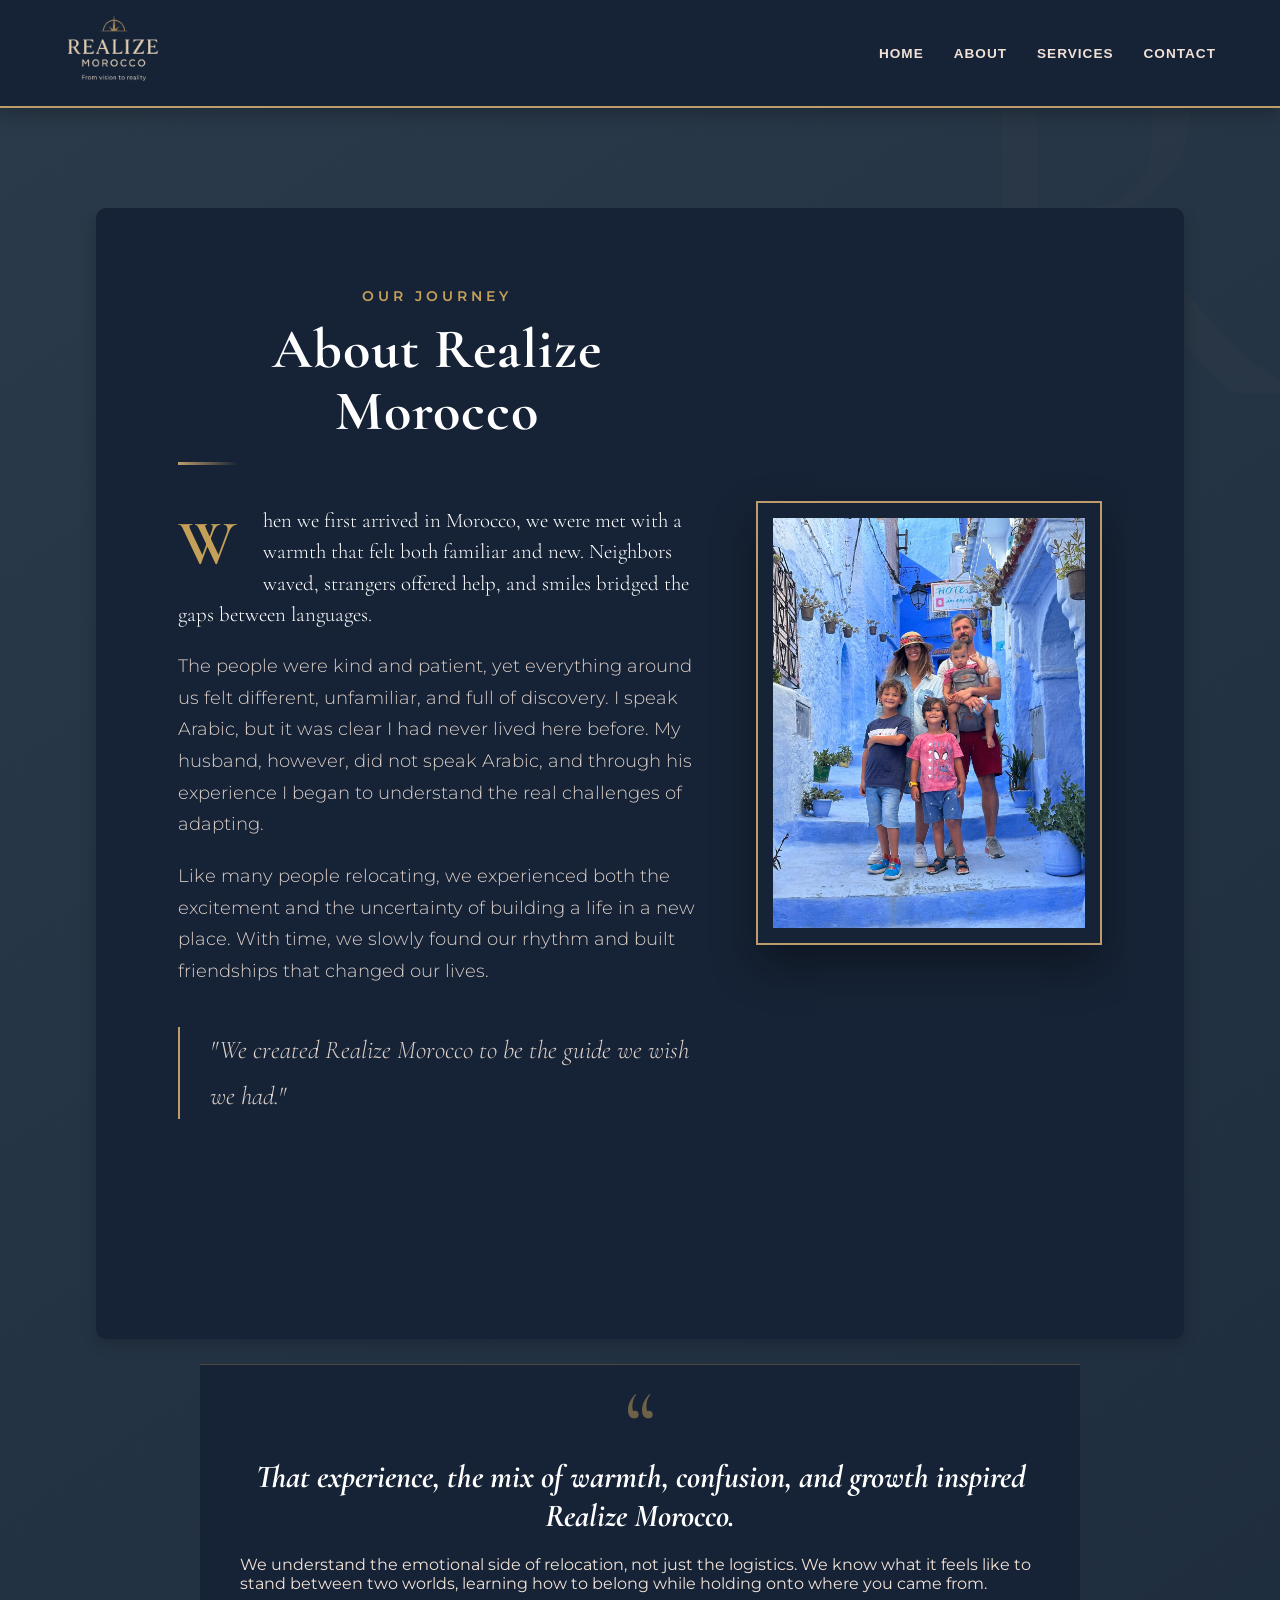
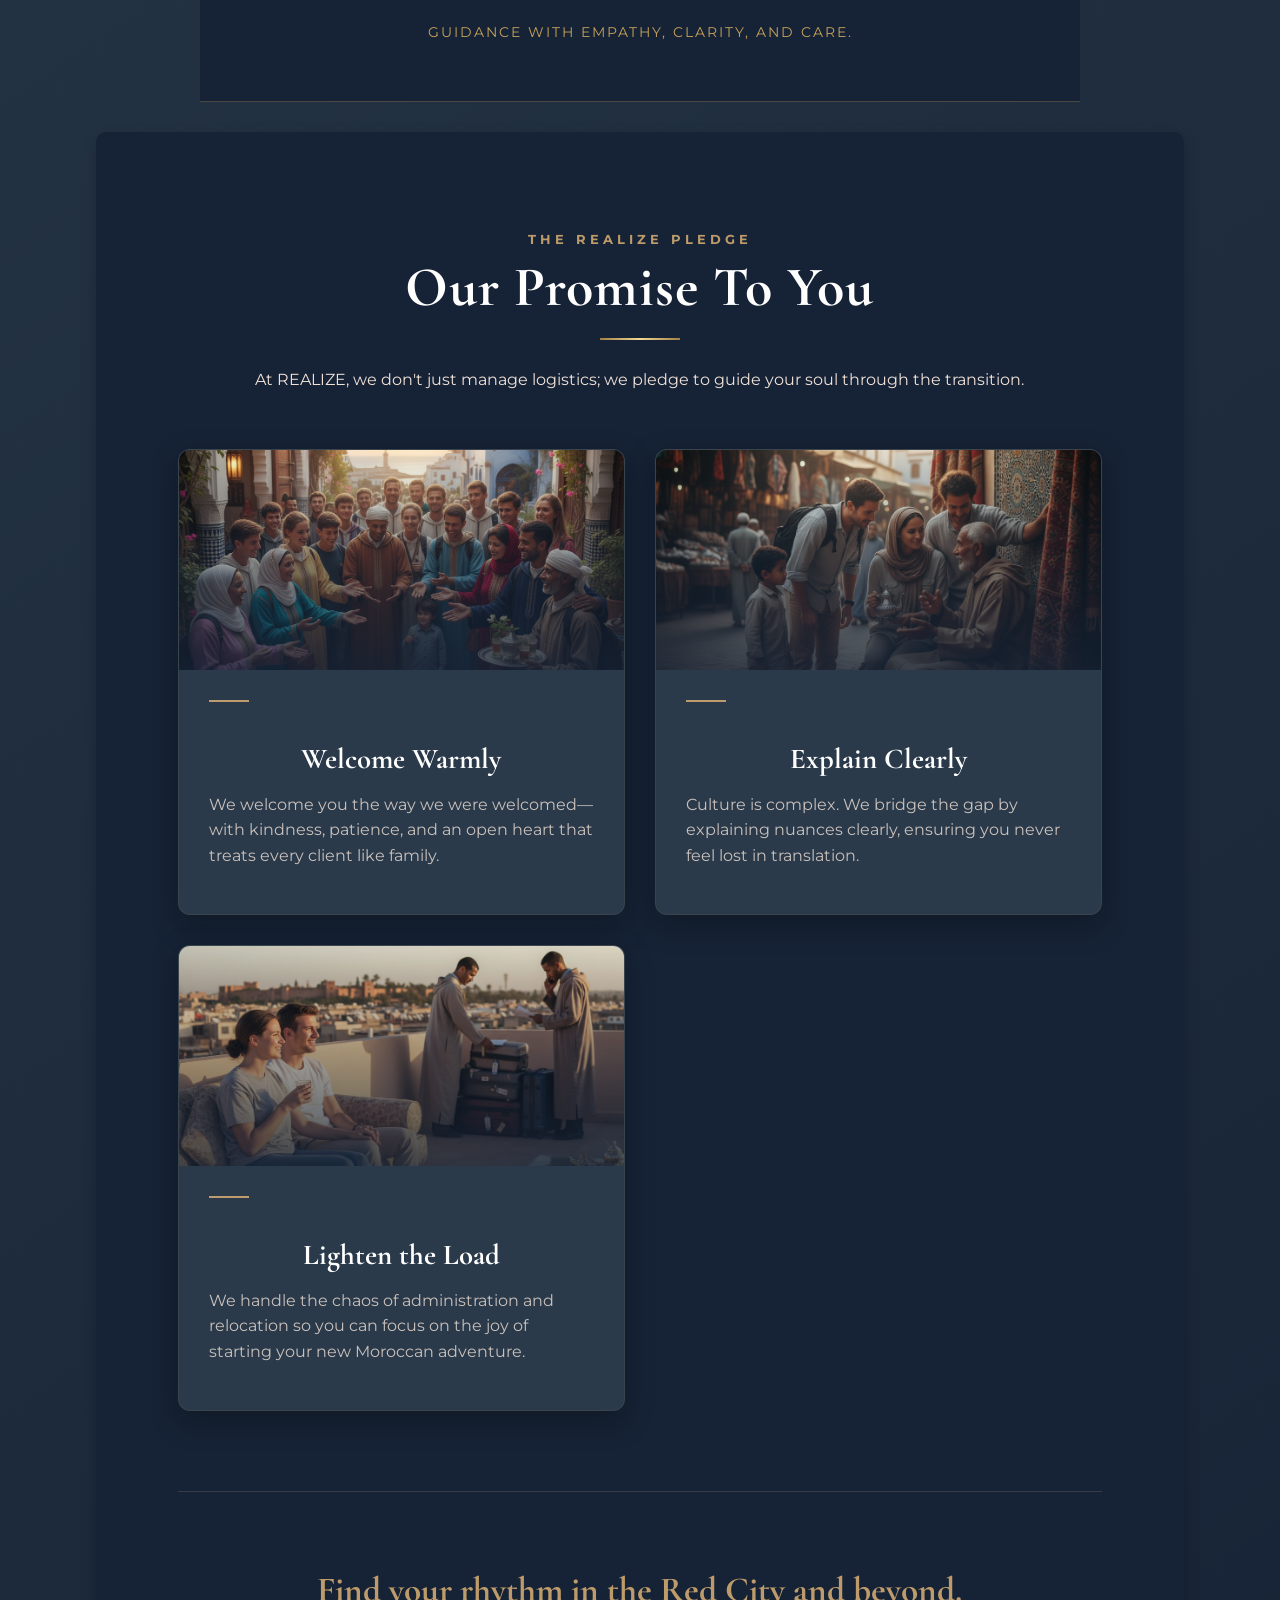
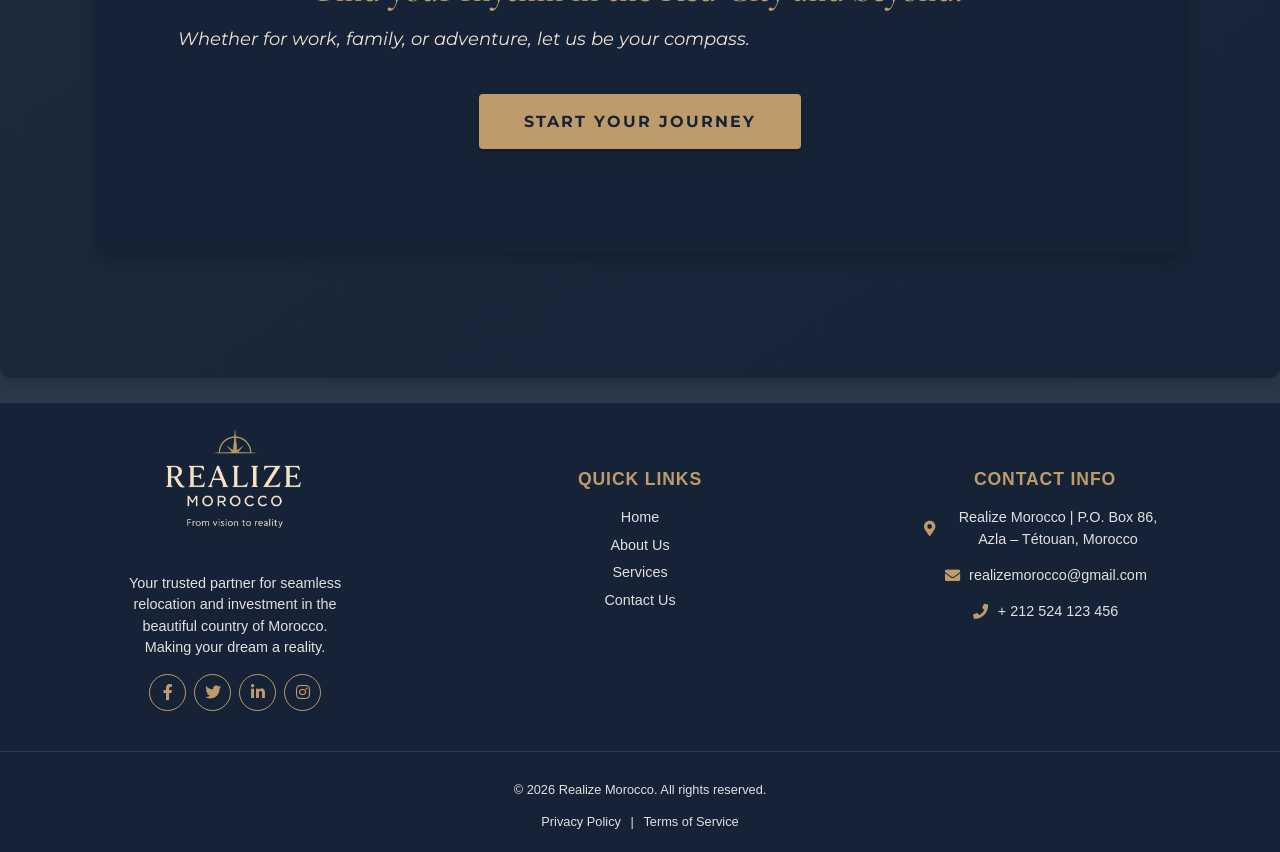
==== commit 46356791: "realize" ====
--- a/about.html
+++ b/about.html
@@ -108,7 +108,7 @@
             <!-- Card 1 -->
             <div class="promise-card">
                 <div class="card-image-wrapper">
-                    <img src="path-to-your-welcome-image.jpg" alt="Moroccan Hospitality" class="promise-img">
+                    <img src="Generated Image April 14, 2026 - 10_57AM.png" alt="Moroccan Hospitality" class="promise-img">
                     <div class="card-overlay"></div>
                 </div>
                 <div class="card-content">
@@ -121,7 +121,7 @@
             <!-- Card 2 -->
             <div class="promise-card">
                 <div class="card-image-wrapper">
-                    <img src="path-to-your-explain-image.jpg" alt="Clear Guidance" class="promise-img">
+                    <img src="Generated Image April 14, 2026 - 10_49AM.png" alt="Clear Guidance" class="promise-img">
                     <div class="card-overlay"></div>
                 </div>
                 <div class="card-content">
@@ -134,7 +134,7 @@
             <!-- Card 3 -->
             <div class="promise-card">
                 <div class="card-image-wrapper">
-                    <img src="path-to-your-serene-image.jpg" alt="Peace of Mind" class="promise-img">
+                    <img src="Generated Image April 14, 2026 - 10_52AM.png" alt="Peace of Mind" class="promise-img">
                     <div class="card-overlay"></div>
                 </div>
                 <div class="card-content">
--- a/style.css
+++ b/style.css
@@ -51,13 +51,48 @@
 /* =========================================
    3. BASE STYLES & LAYOUT
    ========================================= */
+/* 1. Set the global body background */
+body, main {
+    background-color: #2a3a4a !important;
+    background: #2a3a4a !important; /* Removes any gradients */
+}
+
+/* Remove colors from all sections so the body color shows through */
+#contact-section {
+    background: transparent !important;
+    background-color: transparent !important;
+}
+
+/* Ensure the contact form box stays dark so it stands out */
+.form-container-premium {
+    background-color: #162336 !important; /* Keep the form box dark blue */
+    box-shadow: 0 20px 40px rgba(0,0,0,0.5);
+}
+
 body {
+    background-color: #2a3a4a;
     margin: 0;
     font-family: 'Segoe UI', Tahoma, Geneva, Verdana, sans-serif;
 }
 
+/* 2. Update the Contact Section to blend in with the new body color */
+#contact-section {
+    padding: 100px 0;
+    background-color: #2a3a4a; /* Matches the new body color */
+}
+
+/* 3. If you are using the 'main' wrapper, update the gradient to match */
 main {
-    background: linear-gradient(145deg, var(--light-bg) 0%, var(--primary-color) 100%);
+    background: #2a3a4a; /* Removed the previous dark gradient */
+}
+
+/* 4. Ensure the Form Container still pops against the new background */
+.form-container-premium {
+    background: #162336; /* Dark Blue from your logo for the form box itself */
+    padding: 50px;
+    border-radius: 15px;
+    box-shadow: 0 20px 40px rgba(0,0,0,0.5);
+    border: 1px solid rgba(189, 155, 106, 0.2);
 }
 
 .container {
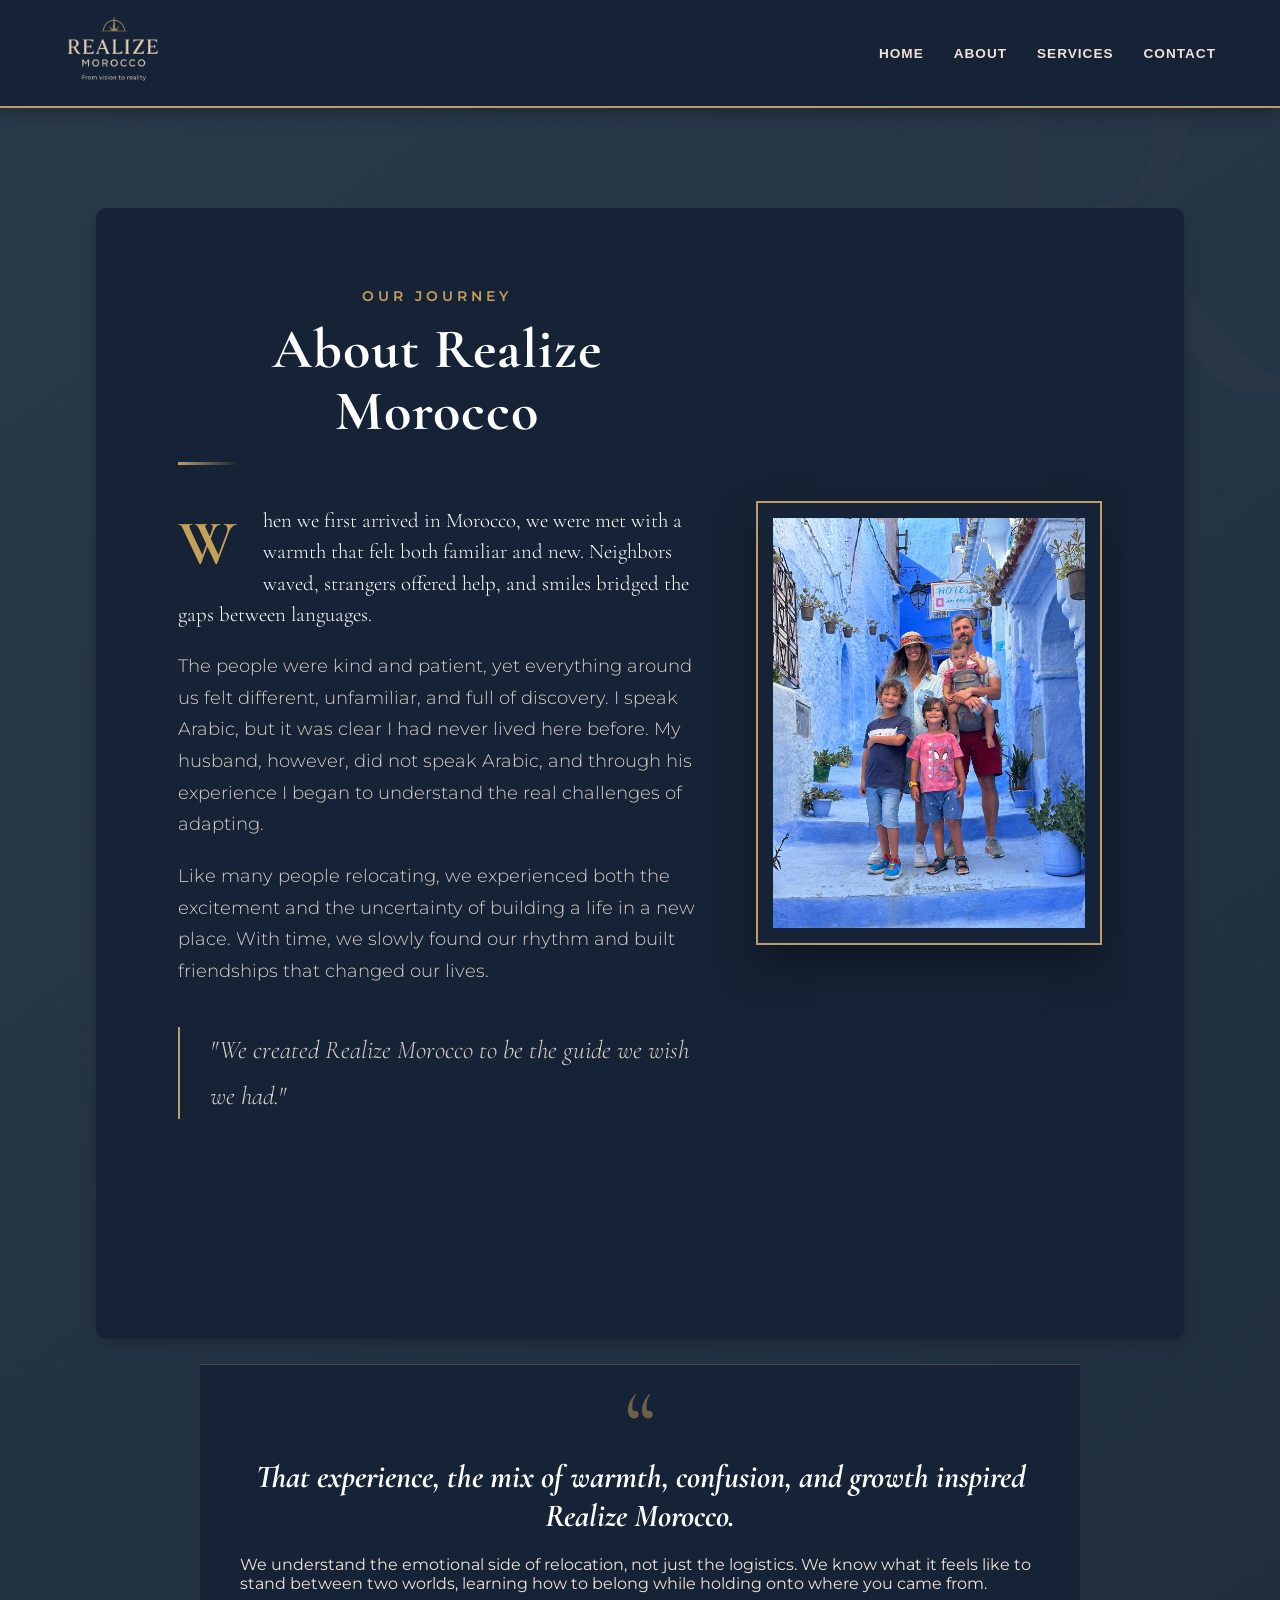
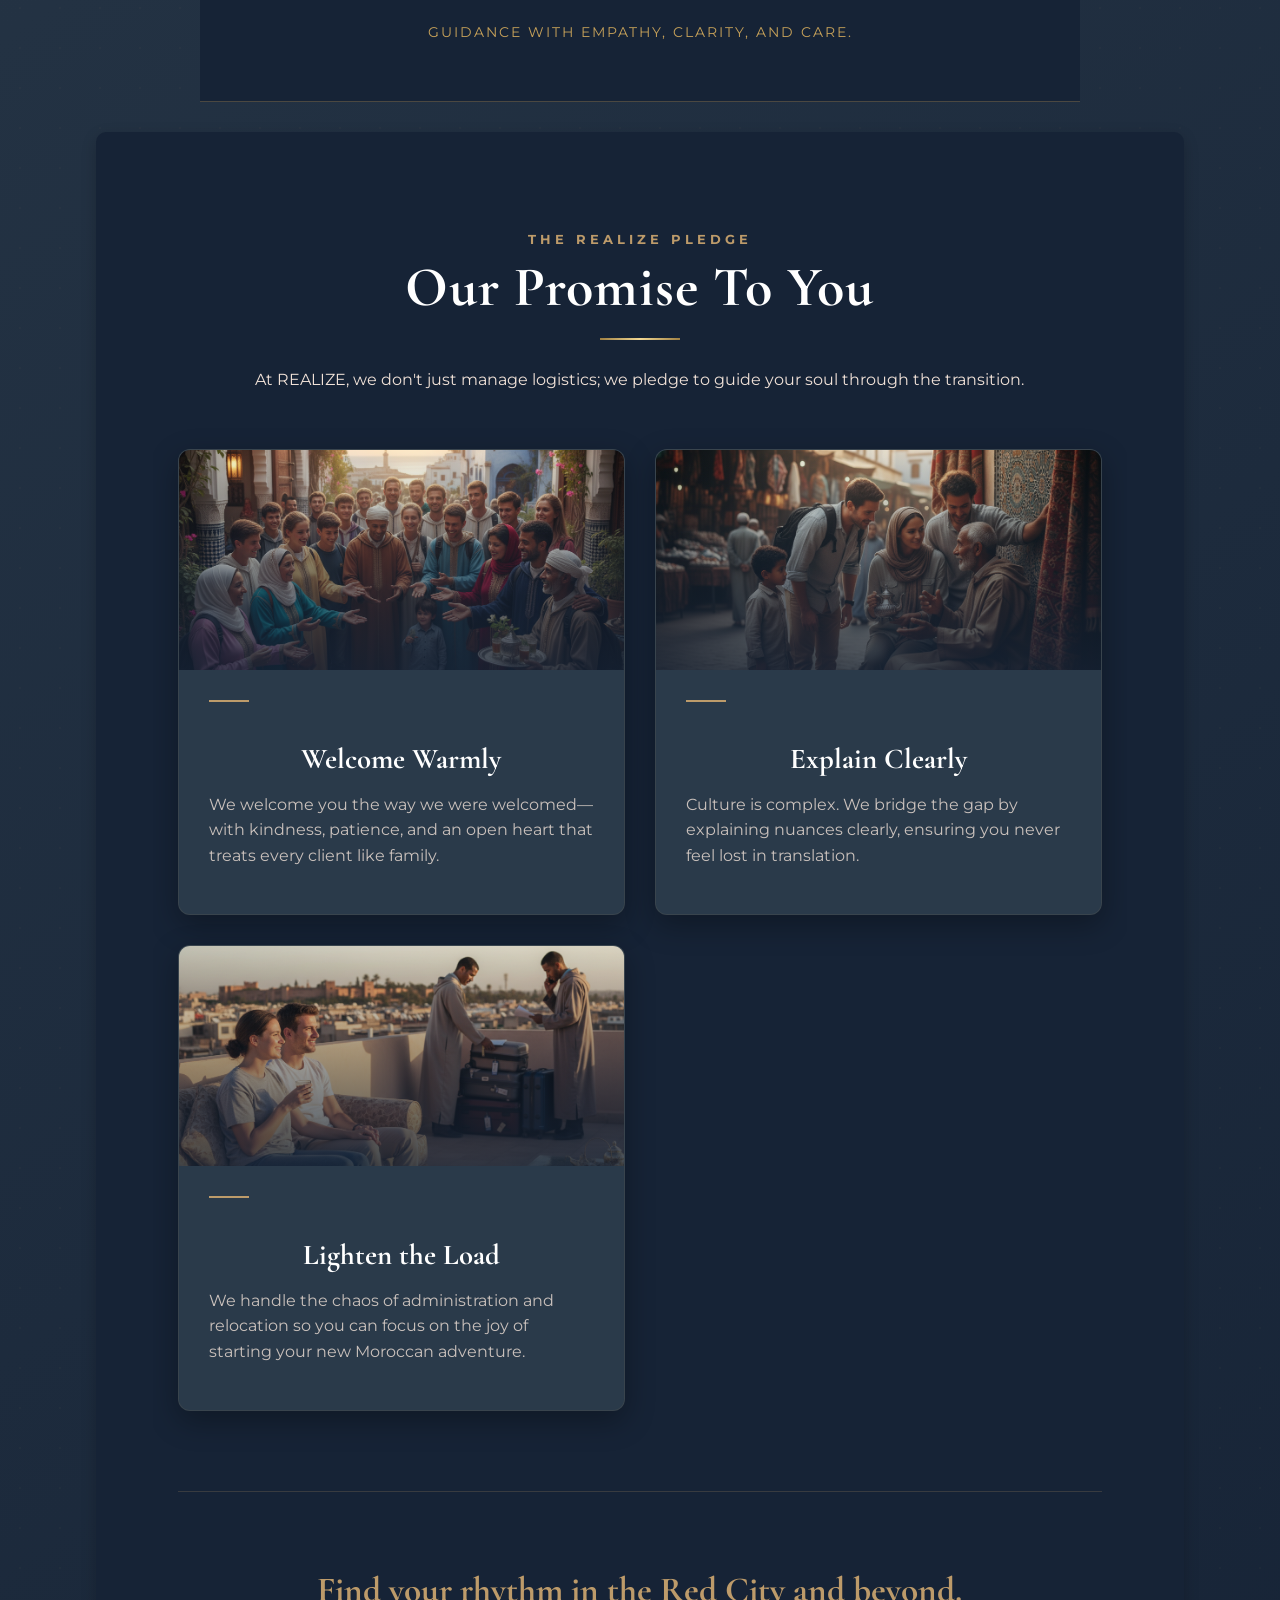
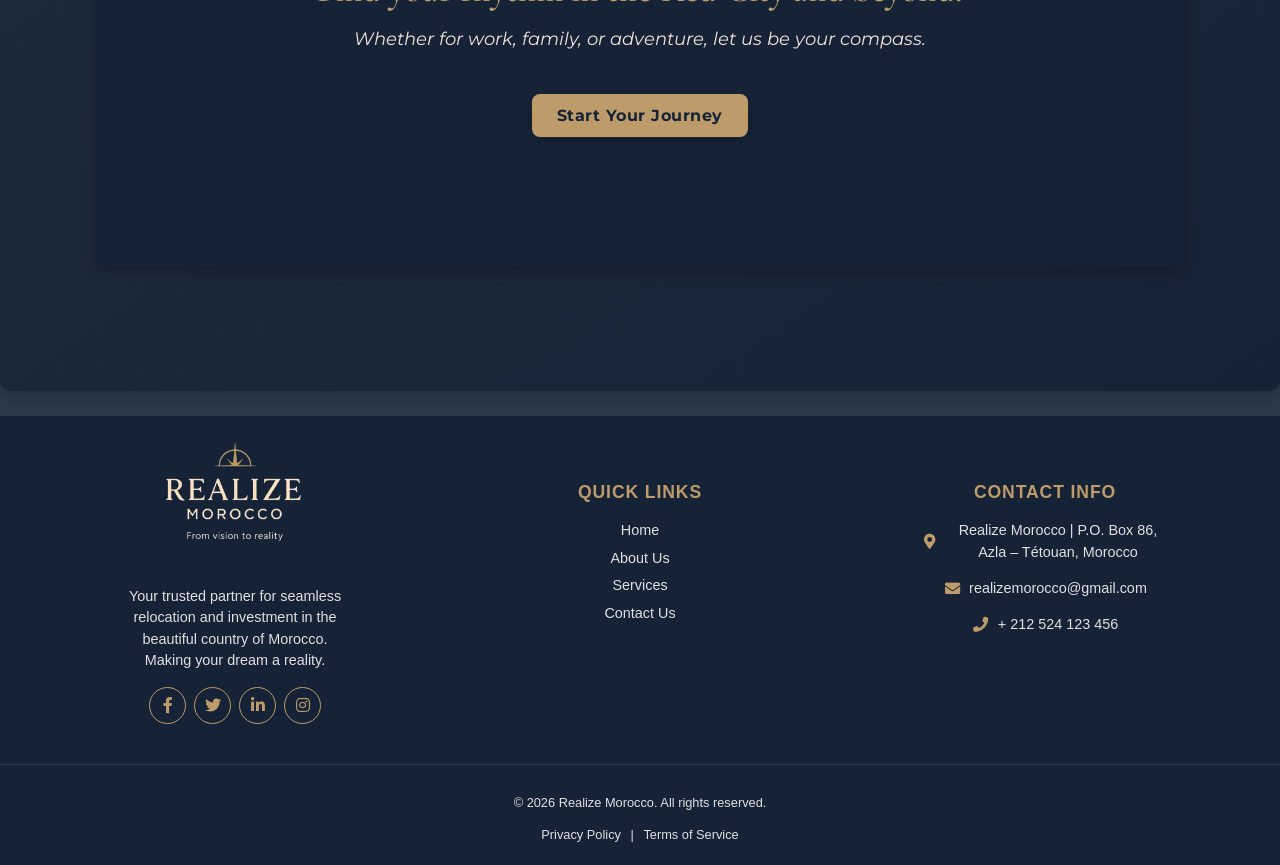
==== commit bf8acce4: "realize" ====
--- a/about.html
+++ b/about.html
@@ -149,7 +149,7 @@
         <div class="cta-wrapper">
             <h3>Find your rhythm in the Red City and beyond.</h3>
             <p>Whether for work, family, or adventure, let us be your compass.</p>
-            <a href="contact.html" class="btn btn-gold-premium">Start Your Journey</a>
+            <a href="contact.html" class="btn">Start Your Journey</a>
         </div>
     </div>
 </section>
--- a/style.css
+++ b/style.css
@@ -140,6 +140,7 @@
     border-radius: 8px;
     transition: all 0.3s ease-in-out, transform 0.1s ease-out;
     margin-top: 15px;
+    margin-bottom: 25px;
     font-weight: bold;
     letter-spacing: 0.5px;
     border: none;
@@ -149,6 +150,17 @@
     overflow: hidden;
     z-index: 1;
 }
+
+.about-content .btn {
+    text-align: center;
+    align-items: center;
+}
+
+.text-content-style .btn {
+    text-align: center;
+    align-items: center;
+}
+
 
 .btn:hover {
     background: var(--hover-gold);
@@ -246,6 +258,11 @@
 .btn-consultation:hover {
     background-color: #bd9b6a;
     color: #05152e;
+}
+
+.btn .btn-gold {
+    margin-bottom: 1px;
+    padding-bottom: 1px;
 }
 
 /* =========================================
@@ -455,6 +472,11 @@
     max-width: 900px;
 }
 
+.contact-info-panel .contact-methods {
+    align-content: center;
+}
+
+
 .hero-eyebrow {
     display: block;
     color: var(--secondary-color);
@@ -500,10 +522,11 @@
 .hero-buttons {
     display: flex;
     justify-content: center;
-    gap: 20px;
+    gap: 5px;
     animation: fadeUp 1s ease-out 1s forwards;
     opacity: 0;
 }
+
 
 .scroll-indicator {
     position: absolute;
@@ -874,6 +897,12 @@
     filter: brightness(1.1);
     margin-left: auto;
     margin-right: auto;
+    margin-bottom: 0%;
+}
+.footer-text {
+    margin-top: 0%;
+    padding-top: 0%;
+    border-top: 0%;
 }
 
 .footer-heading {
@@ -995,7 +1024,7 @@
     /* Hero Adjustments */
     .hero-title { font-size: 2.5rem; }
     .hero-subtitle { font-size: 1rem; }
-    .hero-buttons { flex-direction: column; width: 100%; max-width: 300px; margin: 0 auto; }
+    .hero-buttons { flex-direction: row; width: 100%; max-width: 300px; margin: 10px auto;}
 
     /* About Adjustments */
     .about-section .col-md-6 {
--- a/style2.css
+++ b/style2.css
@@ -398,6 +398,7 @@
     letter-spacing: 3px;
     text-transform: uppercase;
     margin-bottom: 10px;
+    text-align: center;
 }
 
 .eyebrow {
@@ -425,6 +426,47 @@
     color: var(--c-white);
     line-height: 1.1;
     margin: 0 0 20px 0;
+    text-align: center;
+}
+
+.method-item {
+    display: flex; /* Enable flexbox for the container */
+    align-items: center; /* Vertically align items in the middle */
+    justify-content: center; /* Horizontally align items in the middle */
+    gap: 15px; /* Add some space between the icon and the text */
+    margin-bottom: 20px; /* Add some space between the two method items */
+}
+
+.contact-methods {
+    display: flex;
+    flex-direction: column; /* Stack the method items vertically */
+    align-items: center; /* Center the method items themselves */
+    margin-top: 30px; /* Add some space above the contact methods */
+}
+
+/* Optional: Adjust icon size if needed */
+.method-item i {
+    font-size: 24px;
+    color: var(--secondary-color); /* Gold color for icons */
+}
+
+.method-item h4 {
+    margin: 0; /* Remove default margin from heading */
+    color: var(--secondary-color);
+}
+
+.method-item p {
+    margin: 0; /* Remove default margin from paragraph */
+    color: #ffffff;
+}
+
+.contact-info-panel .main-title {
+    font-family: 'Cormorant Garamond', serif;
+    font-size: 3.5rem;
+    color: var(--c-white);
+    line-height: 1.1;
+    margin: 0 0 20px 0;
+    text-align: center;
 }
 
 /* Dividers */
@@ -445,12 +487,12 @@
 
 /* Paragraphs & Alignment */
 .about-content {
-    text-align: left;
+    text-align: center;
     padding-left: 20px;
 }
 
 .text-content-style {
-    text-align: left;
+    text-align: center;
 }
 
 .about-content p {
@@ -531,8 +573,12 @@
     font-size: 1.2rem;
     font-weight: 600;
     margin: 0 0 5px 0;
-}
-
+    text-align: left;
+}
+
+.text-content-style .eyebrow-text {
+    margin-top: 40px;
+}
 /* =========================================
    4. IMAGE & FRAME STYLES
    ========================================= */
@@ -894,8 +940,12 @@
 @media (max-width: 480px) {
     .main-title {
         font-size: 2rem !important;
+        text-align: center;
     }
     .drop-cap {
         font-size: 3.5rem !important;
     }
+}
+.cta-wrapper p {
+    text-align: center;
 }
